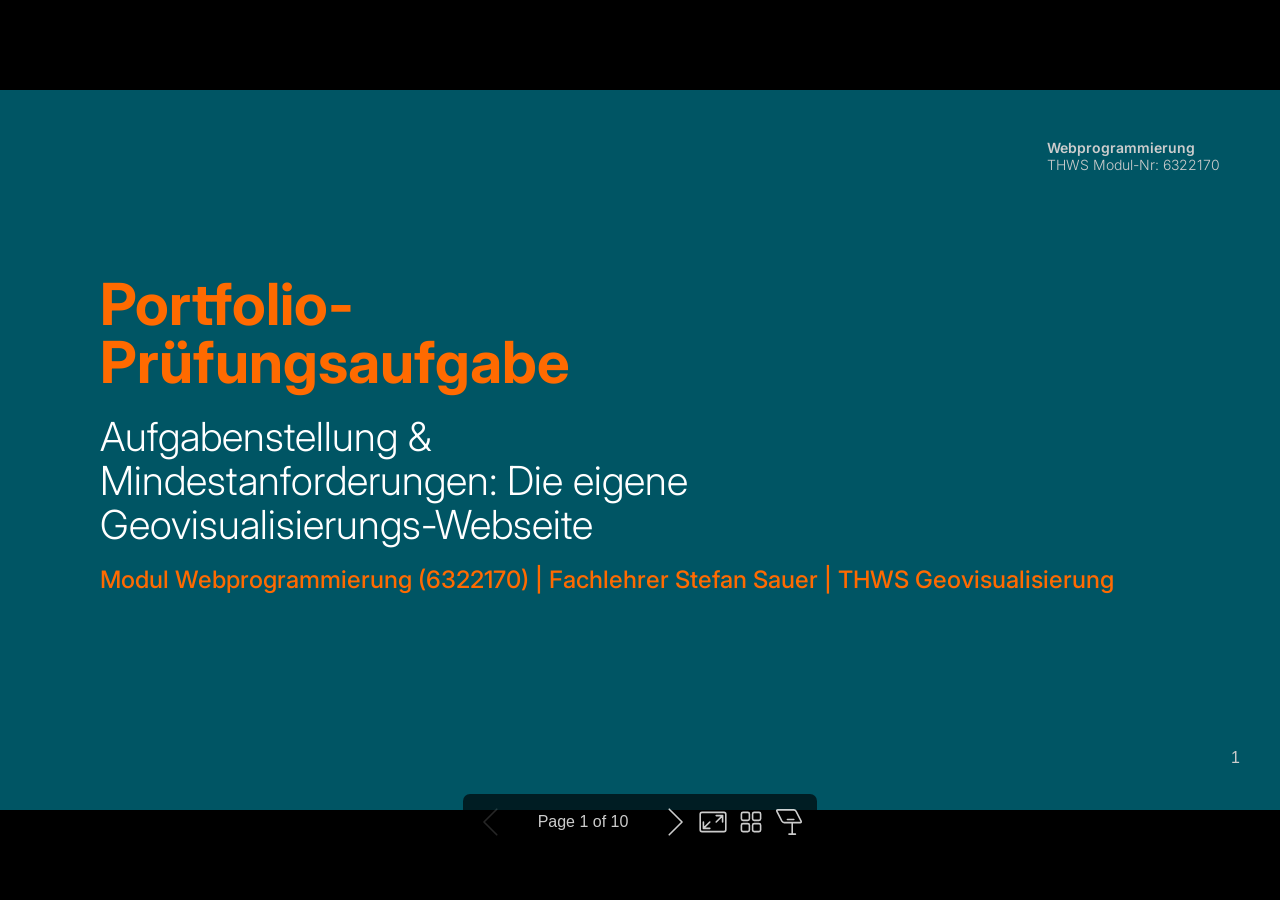
==== kapitel/00_portfolioaufgabe.html @ b8a6ac40 "260813 finaler Stand" ====
<!DOCTYPE html><html lang="en-US"><head><title>Portfolio-Prüfungsaufgabe</title><meta property="og:title" content="Portfolio-Prüfungsaufgabe"><meta charset="UTF-8"><meta name="viewport" content="width=device-width,height=device-height,initial-scale=1.0"><meta name="apple-mobile-web-app-capable" content="yes"><meta http-equiv="X-UA-Compatible" content="ie=edge"><meta property="og:type" content="website"><meta name="twitter:card" content="summary"><style>@media screen{body[data-bespoke-view=""] .bespoke-marp-parent>.bespoke-marp-osc>button,body[data-bespoke-view=next] .bespoke-marp-parent>.bespoke-marp-osc>button,body[data-bespoke-view=overview] button.bespoke-marp-overview-close,body[data-bespoke-view=presenter] .bespoke-marp-presenter-container .bespoke-marp-presenter-info-container .bespoke-marp-presenter-info-page-area .bespoke-marp-presenter-info-page,body[data-bespoke-view=presenter] .bespoke-marp-presenter-container .bespoke-marp-presenter-info-container button,body[data-bespoke-view=presenter] .bespoke-marp-presenter-container .bespoke-marp-presenter-note-container button{appearance:none;background-color:initial;border:0;color:inherit;cursor:pointer;font-size:inherit;opacity:.8;outline:none;padding:0;transition:opacity .2s linear;-webkit-tap-highlight-color:transparent}body[data-bespoke-view=""] .bespoke-marp-parent>.bespoke-marp-osc>button:disabled,body[data-bespoke-view=next] .bespoke-marp-parent>.bespoke-marp-osc>button:disabled,body[data-bespoke-view=overview] button.bespoke-marp-overview-close:disabled,body[data-bespoke-view=presenter] .bespoke-marp-presenter-container .bespoke-marp-presenter-info-container .bespoke-marp-presenter-info-page-area .bespoke-marp-presenter-info-page:disabled,body[data-bespoke-view=presenter] .bespoke-marp-presenter-container .bespoke-marp-presenter-info-container button:disabled,body[data-bespoke-view=presenter] .bespoke-marp-presenter-container .bespoke-marp-presenter-note-container button:disabled{cursor:not-allowed;opacity:.15!important}body[data-bespoke-view=""] .bespoke-marp-parent>.bespoke-marp-osc>button:hover,body[data-bespoke-view=next] .bespoke-marp-parent>.bespoke-marp-osc>button:hover,body[data-bespoke-view=overview] button.bespoke-marp-overview-close:hover,body[data-bespoke-view=presenter] .bespoke-marp-presenter-container .bespoke-marp-presenter-info-container .bespoke-marp-presenter-info-page-area .bespoke-marp-presenter-info-page:hover,body[data-bespoke-view=presenter] .bespoke-marp-presenter-container .bespoke-marp-presenter-info-container button:hover,body[data-bespoke-view=presenter] .bespoke-marp-presenter-container .bespoke-marp-presenter-note-container button:hover{opacity:1}body[data-bespoke-view=""] .bespoke-marp-parent>.bespoke-marp-osc>button:hover:active,body[data-bespoke-view=next] .bespoke-marp-parent>.bespoke-marp-osc>button:hover:active,body[data-bespoke-view=overview] button.bespoke-marp-overview-close:hover:active,body[data-bespoke-view=presenter] .bespoke-marp-presenter-container .bespoke-marp-presenter-info-container .bespoke-marp-presenter-info-page-area .bespoke-marp-presenter-info-page:hover:active,body[data-bespoke-view=presenter] .bespoke-marp-presenter-container .bespoke-marp-presenter-info-container button:hover:active,body[data-bespoke-view=presenter] .bespoke-marp-presenter-container .bespoke-marp-presenter-note-container button:hover:active{opacity:.6}body[data-bespoke-view=""] .bespoke-marp-parent>.bespoke-marp-osc>button:hover:not(:disabled),body[data-bespoke-view=next] .bespoke-marp-parent>.bespoke-marp-osc>button:hover:not(:disabled),body[data-bespoke-view=overview] button.bespoke-marp-overview-close:hover:not(:disabled),body[data-bespoke-view=presenter] .bespoke-marp-presenter-container .bespoke-marp-presenter-info-container .bespoke-marp-presenter-info-page-area .bespoke-marp-presenter-info-page:hover:not(:disabled),body[data-bespoke-view=presenter] .bespoke-marp-presenter-container .bespoke-marp-presenter-info-container button:hover:not(:disabled),body[data-bespoke-view=presenter] .bespoke-marp-presenter-container .bespoke-marp-presenter-note-container button:hover:not(:disabled){transition:none}body[data-bespoke-view=""] .bespoke-marp-parent>.bespoke-marp-osc>button[data-bespoke-marp-osc=prev],body[data-bespoke-view=next] .bespoke-marp-parent>.bespoke-marp-osc>button[data-bespoke-marp-osc=prev],body[data-bespoke-view=presenter] .bespoke-marp-presenter-container .bespoke-marp-presenter-info-container button.bespoke-marp-presenter-info-page-prev{background:#0000 url("[data-uri]") no-repeat 50%;background-size:contain;overflow:hidden;text-indent:100%;white-space:nowrap}body[data-bespoke-view=""] .bespoke-marp-parent>.bespoke-marp-osc>button[data-bespoke-marp-osc=next],body[data-bespoke-view=next] .bespoke-marp-parent>.bespoke-marp-osc>button[data-bespoke-marp-osc=next],body[data-bespoke-view=presenter] .bespoke-marp-presenter-container .bespoke-marp-presenter-info-container button.bespoke-marp-presenter-info-page-next{background:#0000 url("[data-uri]") no-repeat 50%;background-size:contain;overflow:hidden;text-indent:100%;white-space:nowrap}:is(body[data-bespoke-view=""],body[data-bespoke-view=next]) .bespoke-marp-parent>.bespoke-marp-osc>button[data-bespoke-marp-osc=fullscreen]{background:#0000 url("[data-uri]") no-repeat 50%;background-size:contain;overflow:hidden;text-indent:100%;white-space:nowrap}:is(body[data-bespoke-view=""],body[data-bespoke-view=next]) .bespoke-marp-parent>.bespoke-marp-osc>button.exit[data-bespoke-marp-osc=fullscreen]{background-image:url("[data-uri]")}:is(body[data-bespoke-view=""],body[data-bespoke-view=next]) .bespoke-marp-parent>.bespoke-marp-osc>button[data-bespoke-marp-osc=presenter]{background:#0000 url("[data-uri]") no-repeat 50%;background-size:contain;overflow:hidden;text-indent:100%;white-space:nowrap}body[data-bespoke-view=overview] button.bespoke-marp-overview-close,body[data-bespoke-view=presenter] .bespoke-marp-presenter-container .bespoke-marp-presenter-note-container button.bespoke-marp-presenter-note-bigger{background:#0000 url("[data-uri]") no-repeat 50%;background-size:contain;overflow:hidden;text-indent:100%;white-space:nowrap}body[data-bespoke-view=presenter] .bespoke-marp-presenter-container .bespoke-marp-presenter-note-container button.bespoke-marp-presenter-note-smaller{background:#0000 url("[data-uri]") no-repeat 50%;background-size:contain;overflow:hidden;text-indent:100%;white-space:nowrap}:is(body[data-bespoke-view=""],body[data-bespoke-view=next]) .bespoke-marp-parent>.bespoke-marp-osc>button[data-bespoke-marp-osc=overview]{background:#0000 url("[data-uri]") no-repeat 50%;background-size:contain;overflow:hidden;text-indent:100%;white-space:nowrap}}@keyframes __bespoke_marp_transition_reduced_outgoing__{0%{opacity:1}to{opacity:0}}@keyframes __bespoke_marp_transition_reduced_incoming__{0%{mix-blend-mode:plus-lighter;opacity:0}to{mix-blend-mode:plus-lighter;opacity:1}}.bespoke-marp-note,.bespoke-marp-osc,.bespoke-progress-parent{display:none;transition:none}@media screen{::view-transition-group(*){animation-duration:var(--marp-bespoke-transition-animation-duration,.5s);animation-timing-function:ease}::view-transition-new(*),::view-transition-old(*){animation-delay:0s;animation-direction:var(--marp-bespoke-transition-animation-direction,normal);animation-duration:var(--marp-bespoke-transition-animation-duration,.5s);animation-fill-mode:both;animation-name:var(--marp-bespoke-transition-animation-name,var(--marp-bespoke-transition-animation-name-fallback,__bespoke_marp_transition_no_animation__));mix-blend-mode:normal}::view-transition-old(*){--marp-bespoke-transition-animation-name-fallback:__bespoke_marp_transition_reduced_outgoing__;animation-timing-function:ease}::view-transition-new(*){--marp-bespoke-transition-animation-name-fallback:__bespoke_marp_transition_reduced_incoming__;animation-timing-function:ease}::view-transition-new(root),::view-transition-old(root){animation-timing-function:linear}::view-transition-new(__bespoke_marp_transition_osc__),::view-transition-old(__bespoke_marp_transition_osc__){animation-duration:0s!important;animation-name:__bespoke_marp_transition_osc__!important}::view-transition-new(__bespoke_marp_transition_osc__){opacity:0!important}.bespoke-marp-transition-warming-up::view-transition-group(*),.bespoke-marp-transition-warming-up::view-transition-new(*),.bespoke-marp-transition-warming-up::view-transition-old(*){animation-play-state:paused!important}body,html{height:100%;margin:0}body{background:#000;overflow:hidden}svg.bespoke-marp-slide{content-visibility:hidden;interactivity:inert;opacity:0;pointer-events:none;z-index:-1}svg.bespoke-marp-slide:not(.bespoke-marp-active) *{view-transition-name:none!important}svg.bespoke-marp-slide.bespoke-marp-active{content-visibility:visible;interactivity:auto;opacity:1;pointer-events:auto;z-index:0}svg.bespoke-marp-slide.bespoke-marp-active.bespoke-marp-active-ready *{animation-name:__bespoke_marp__!important}@supports not (content-visibility:hidden){svg.bespoke-marp-slide[data-bespoke-marp-load=hideable]{display:none}svg.bespoke-marp-slide[data-bespoke-marp-load=hideable].bespoke-marp-active{display:block}}}@media screen and (prefers-reduced-motion:reduce){svg.bespoke-marp-slide *{view-transition-name:none!important}}@media screen{[data-bespoke-marp-fragment=inactive]{visibility:hidden}:is(body[data-bespoke-view=""],body[data-bespoke-view=next]) .bespoke-marp-parent{inset:0;position:absolute}:is(body[data-bespoke-view=""],body[data-bespoke-view=next]) .bespoke-marp-parent>.bespoke-marp-osc{background:#000000a6;border-radius:7px;bottom:50px;color:#fff;contain:paint;display:block;font-family:Helvetica,Arial,sans-serif;font-size:16px;left:50%;line-height:0;opacity:1;padding:12px;position:absolute;touch-action:manipulation;transform:translateX(-50%);transition:opacity .2s linear;-webkit-user-select:none;user-select:none;view-transition-name:__bespoke_marp_transition_osc__;white-space:nowrap;will-change:transform;z-index:1}:is(body[data-bespoke-view=""],body[data-bespoke-view=next]) .bespoke-marp-parent>.bespoke-marp-osc>:where(*){margin-left:6px}:is(body[data-bespoke-view=""],body[data-bespoke-view=next]) .bespoke-marp-parent>.bespoke-marp-osc>:where(*):where(:first-child){margin-left:0}:is(body[data-bespoke-view=""],body[data-bespoke-view=next]) .bespoke-marp-parent>.bespoke-marp-osc>span{opacity:.8}:is(body[data-bespoke-view=""],body[data-bespoke-view=next]) .bespoke-marp-parent>.bespoke-marp-osc>span[data-bespoke-marp-osc=page]{display:inline-block;min-width:140px;text-align:center}:is(body[data-bespoke-view=""],body[data-bespoke-view=next]) .bespoke-marp-parent>.bespoke-marp-osc>button[data-bespoke-marp-osc=fullscreen],:is(body[data-bespoke-view=""],body[data-bespoke-view=next]) .bespoke-marp-parent>.bespoke-marp-osc>button[data-bespoke-marp-osc=next],:is(body[data-bespoke-view=""],body[data-bespoke-view=next]) .bespoke-marp-parent>.bespoke-marp-osc>button[data-bespoke-marp-osc=overview],:is(body[data-bespoke-view=""],body[data-bespoke-view=next]) .bespoke-marp-parent>.bespoke-marp-osc>button[data-bespoke-marp-osc=presenter],:is(body[data-bespoke-view=""],body[data-bespoke-view=next]) .bespoke-marp-parent>.bespoke-marp-osc>button[data-bespoke-marp-osc=prev]{height:32px;line-height:32px;width:32px}:is(body[data-bespoke-view=""],body[data-bespoke-view=next]) .bespoke-marp-parent.bespoke-marp-inactive{cursor:none}:is(body[data-bespoke-view=""],body[data-bespoke-view=next]) .bespoke-marp-parent.bespoke-marp-inactive>.bespoke-marp-osc{opacity:0;pointer-events:none}:is(body[data-bespoke-view=""],body[data-bespoke-view=next]) svg.bespoke-marp-slide{height:100%;left:0;position:absolute;top:0;width:100%}body[data-bespoke-view=""] .bespoke-progress-parent{background:#222;display:flex;height:5px;width:100%}body[data-bespoke-view=""] .bespoke-progress-parent+:where(.bespoke-marp-parent){top:5px}body[data-bespoke-view=""] .bespoke-progress-parent .bespoke-progress-bar{background:#0288d1;flex:0 0 0;transition:flex-basis .2s cubic-bezier(0,1,1,1)}body[data-bespoke-view=next]{background:#0000}body[data-bespoke-view=presenter]{background:#161616}body[data-bespoke-view=presenter] .bespoke-marp-presenter-container{display:grid;font-family:Helvetica,Arial,sans-serif;grid-template:"current dragbar next" minmax(140px,1fr) "current dragbar note" 2fr "info    dragbar note" 3em;grid-template-columns:minmax(3px,var(--bespoke-marp-presenter-split-ratio,66%)) 0 minmax(3px,1fr);height:100%;left:0;position:absolute;top:0;width:100%}body[data-bespoke-view=presenter] .bespoke-marp-presenter-container :where(.bespoke-marp-parent){grid-area:current;overflow:hidden;position:relative}body[data-bespoke-view=presenter] .bespoke-marp-presenter-container :where(.bespoke-marp-parent) :where(svg.bespoke-marp-slide){height:calc(100% - 40px);left:20px;pointer-events:none;position:absolute;top:20px;-webkit-user-select:none;user-select:none;width:calc(100% - 40px)}body[data-bespoke-view=presenter] .bespoke-marp-presenter-container :where(.bespoke-marp-parent) :where(svg.bespoke-marp-slide).bespoke-marp-active{filter:drop-shadow(0 3px 10px rgba(0,0,0,.5))}body[data-bespoke-view=presenter] .bespoke-marp-presenter-container .bespoke-marp-presenter-dragbar-container{background:#0288d1;cursor:col-resize;grid-area:dragbar;margin-left:-3px;opacity:0;position:relative;transition:opacity .4s linear .1s;width:6px;z-index:10}body[data-bespoke-view=presenter] .bespoke-marp-presenter-container .bespoke-marp-presenter-dragbar-container:hover{opacity:1}body[data-bespoke-view=presenter] .bespoke-marp-presenter-container .bespoke-marp-presenter-dragbar-container.active{opacity:1;transition-delay:0s}body[data-bespoke-view=presenter] .bespoke-marp-presenter-container .bespoke-marp-presenter-next-container{background:#222;cursor:pointer;display:none;grid-area:next;overflow:hidden;position:relative}body[data-bespoke-view=presenter] .bespoke-marp-presenter-container .bespoke-marp-presenter-next-container.active{display:block}body[data-bespoke-view=presenter] .bespoke-marp-presenter-container .bespoke-marp-presenter-next-container iframe.bespoke-marp-presenter-next{background:#0000;border:0;display:block;filter:drop-shadow(0 3px 10px rgba(0,0,0,.5));height:calc(100% - 40px);left:20px;pointer-events:none;position:absolute;interactivity:inert;top:20px;-webkit-user-select:none;user-select:none;width:calc(100% - 40px)}body[data-bespoke-view=presenter] .bespoke-marp-presenter-container .bespoke-marp-presenter-note-container{background:#222;color:#eee;grid-area:note;position:relative;z-index:1}body[data-bespoke-view=presenter] .bespoke-marp-presenter-container .bespoke-marp-presenter-note-container button{height:1.5em;line-height:1.5em;width:1.5em}body[data-bespoke-view=presenter] .bespoke-marp-presenter-container .bespoke-marp-presenter-note-container .bespoke-marp-presenter-note-wrapper{display:block;inset:0;position:absolute}body[data-bespoke-view=presenter] .bespoke-marp-presenter-container .bespoke-marp-presenter-note-container .bespoke-marp-presenter-note-buttons{background:#000000a6;border-radius:4px;bottom:0;display:flex;gap:4px;margin:12px;opacity:0;padding:6px;pointer-events:none;position:absolute;right:0;transition:opacity .2s linear}body[data-bespoke-view=presenter] .bespoke-marp-presenter-container .bespoke-marp-presenter-note-container .bespoke-marp-presenter-note-buttons:focus-within,body[data-bespoke-view=presenter] .bespoke-marp-presenter-container .bespoke-marp-presenter-note-container .bespoke-marp-presenter-note-wrapper:focus-within+.bespoke-marp-presenter-note-buttons,body[data-bespoke-view=presenter] .bespoke-marp-presenter-container .bespoke-marp-presenter-note-container:hover .bespoke-marp-presenter-note-buttons{opacity:1;pointer-events:auto}body[data-bespoke-view=presenter] .bespoke-marp-presenter-container .bespoke-marp-presenter-note-container .bespoke-marp-note{box-sizing:border-box;font-size:calc(1.1em*var(--bespoke-marp-note-font-scale, 1));height:calc(100% - 40px);margin:20px;overflow:auto;padding-right:3px;white-space:pre-wrap;width:calc(100% - 40px);word-wrap:break-word;scrollbar-color:#eeeeee80 #0000;scrollbar-width:thin}body[data-bespoke-view=presenter] .bespoke-marp-presenter-container .bespoke-marp-presenter-note-container .bespoke-marp-note::-webkit-scrollbar{width:6px}body[data-bespoke-view=presenter] .bespoke-marp-presenter-container .bespoke-marp-presenter-note-container .bespoke-marp-note::-webkit-scrollbar-track{background:#0000}body[data-bespoke-view=presenter] .bespoke-marp-presenter-container .bespoke-marp-presenter-note-container .bespoke-marp-note::-webkit-scrollbar-thumb{background:#eeeeee80;border-radius:6px}body[data-bespoke-view=presenter] .bespoke-marp-presenter-container .bespoke-marp-presenter-note-container .bespoke-marp-note:empty{pointer-events:none}body[data-bespoke-view=presenter] .bespoke-marp-presenter-container .bespoke-marp-presenter-note-container .bespoke-marp-note.active{display:block}body[data-bespoke-view=presenter] .bespoke-marp-presenter-container .bespoke-marp-presenter-note-container .bespoke-marp-note p:first-child{margin-top:0}body[data-bespoke-view=presenter] .bespoke-marp-presenter-container .bespoke-marp-presenter-note-container .bespoke-marp-note p:last-child{margin-bottom:0}body[data-bespoke-view=presenter] .bespoke-marp-presenter-container .bespoke-marp-presenter-info-container{align-items:center;box-sizing:border-box;color:#eee;display:flex;flex-wrap:nowrap;grid-area:info;justify-content:center;overflow:hidden;padding:0 10px}body[data-bespoke-view=presenter] .bespoke-marp-presenter-container .bespoke-marp-presenter-info-container :is(.bespoke-marp-presenter-info-page-area,.bespoke-marp-presenter-info-time,.bespoke-marp-presenter-info-timer){box-sizing:border-box;display:block;padding:0 10px;white-space:nowrap;width:100%}body[data-bespoke-view=presenter] .bespoke-marp-presenter-container .bespoke-marp-presenter-info-container button{height:1.5em;line-height:1.5em;width:1.5em}body[data-bespoke-view=presenter] .bespoke-marp-presenter-container .bespoke-marp-presenter-info-container .bespoke-marp-presenter-info-page-area{order:2;text-align:center}body[data-bespoke-view=presenter] .bespoke-marp-presenter-container .bespoke-marp-presenter-info-container .bespoke-marp-presenter-info-page-area .bespoke-marp-presenter-info-page{display:inline-block;min-width:120px;text-align:center}body[data-bespoke-view=presenter] .bespoke-marp-presenter-container .bespoke-marp-presenter-info-container .bespoke-marp-presenter-info-time{color:#999;order:1;text-align:left}body[data-bespoke-view=presenter] .bespoke-marp-presenter-container .bespoke-marp-presenter-info-container .bespoke-marp-presenter-info-timer{color:#999;order:3;text-align:right}body[data-bespoke-view=presenter] .bespoke-marp-presenter-container .bespoke-marp-presenter-info-container .bespoke-marp-presenter-info-timer:hover{cursor:pointer}body[data-bespoke-view=overview]{background:#161616;overflow:auto}body[data-bespoke-view=overview] [data-bespoke-marp-fragment=inactive]{visibility:visible}body[data-bespoke-view=overview] .bespoke-marp-overview-header{backdrop-filter:blur(4px);background:#222222d9;box-shadow:0 3px 10px #00000080;box-sizing:border-box;display:flex;height:48px;inset:0 0 auto;justify-content:flex-end;padding:10px;position:fixed;z-index:1}body[data-bespoke-view=overview] button.bespoke-marp-overview-close{height:28px;line-height:28px;transform:rotate(45deg);width:28px}body[data-bespoke-view=overview] .bespoke-marp-parent{display:grid;gap:40px;grid-template-columns:repeat(auto-fit,minmax(0,240px));justify-content:space-around;padding:30px}body[data-bespoke-view=overview] .bespoke-marp-parent svg.bespoke-marp-slide{--bov-selected:#0000;--bov-focus:#161616;--bov-focus-outline:#0000;background-image:conic-gradient(#161616 0 0),conic-gradient(var(--bov-focus) 0 0),conic-gradient(var(--bov-focus-outline) 0 0),conic-gradient(var(--bov-selected) 0 0);background-position:5px 5px,3px 3px,2px 2px,0 0;background-repeat:no-repeat;background-size:calc(100% - 10px) calc(100% - 10px),calc(100% - 6px) calc(100% - 6px),calc(100% - 4px) calc(100% - 4px),100% 100%;content-visibility:visible;cursor:pointer;filter:drop-shadow(0 3px 10px rgba(0,0,0,.5));margin:-6px;padding:6px;interactivity:auto;opacity:1;outline:0;pointer-events:auto;scroll-margin-block:30px;width:100%;z-index:0}body[data-bespoke-view=overview] .bespoke-marp-parent svg.bespoke-marp-slide *,body[data-bespoke-view=overview] .bespoke-marp-parent svg.bespoke-marp-slide.bespoke-marp-active *{pointer-events:none;interactivity:inert}body[data-bespoke-view=overview] .bespoke-marp-parent :is(svg.bespoke-marp-slide:active,svg.bespoke-marp-slide:focus-visible,svg.bespoke-marp-slide:hover){--bov-focus-outline:#161616}body[data-bespoke-view=overview] .bespoke-marp-parent svg.bespoke-marp-slide:focus-visible,body[data-bespoke-view=overview] .bespoke-marp-parent svg.bespoke-marp-slide:hover{--bov-focus:#999}body[data-bespoke-view=overview] .bespoke-marp-parent svg.bespoke-marp-slide:active{--bov-focus:#eee}body[data-bespoke-view=overview] .bespoke-marp-parent svg.bespoke-marp-slide.bespoke-marp-active{--bov-selected:#0288d1}body[data-bespoke-view=overview]:has(.bespoke-marp-overview-header) .bespoke-marp-parent{padding-top:78px}body[data-bespoke-view=overview]:has(.bespoke-marp-overview-header) .bespoke-marp-parent svg.bespoke-marp-slide{scroll-margin-top:78px}.bespoke-marp-overview{background:#000000a6;inset:0;opacity:0;pointer-events:none;position:fixed;transition:opacity .1s ease;z-index:10}.bespoke-marp-overview iframe{background:#222;border:0;display:block;height:100%;left:0;position:absolute;top:0;width:100%}.bespoke-marp-overview[data-open="1"]{opacity:1;pointer-events:auto}}@media print{.bespoke-marp-overview,.bespoke-marp-presenter-info-container,.bespoke-marp-presenter-next-container,.bespoke-marp-presenter-note-container{display:none}}</style><style>@import url('https://fonts.googleapis.com/css2?family=Inter:ital,opsz,wght@0,14..32,100..900;1,14..32,100..900&display=swap');div#\:\$p > svg > foreignObject > section{width:1280px;height:720px;box-sizing:border-box;overflow:hidden;position:relative;scroll-snap-align:center center;-webkit-text-size-adjust:100%;text-size-adjust:100%}div#\:\$p > svg > foreignObject > section::after{bottom:0;content:attr(data-marpit-pagination);padding:inherit;pointer-events:none;position:absolute;right:0}div#\:\$p > svg > foreignObject > section:not([data-marpit-pagination])::after{display:none}div#\:\$p > svg > foreignObject > section :where(:is(h1, marp-h1)){font-size:2em;margin-block:0.67em}div#\:\$p > svg > foreignObject > section section:where(:is(h1, marp-h1)){--marpit-root-font-size: 2em}div#\:\$p > svg > foreignObject > section video::-webkit-media-controls{will-change:transform}@page {size:1280px 720px;margin:0}@media print{html, body{background-color:#fff;margin:0;page-break-inside:avoid;break-inside:avoid-page}div#\:\$p > svg > foreignObject > section{page-break-before:always;break-before:page}div#\:\$p > svg > foreignObject > section, div#\:\$p > svg > foreignObject > section *{-webkit-print-color-adjust:exact!important;animation-delay:0s!important;animation-duration:0s!important;color-adjust:exact!important;print-color-adjust:exact!important;transition:none!important}div#\:\$p > svg[data-marpit-svg]{display:block;height:100vh;width:100vw}}div#\:\$p > svg > foreignObject > section{--fgColor-danger:light-dark(#d1242f, #f85149);--bgColor-attention-muted:light-dark(#fff8c5, #bb800926);--bgColor-muted:light-dark(#f6f8fa, #151b23);--bgColor-neutral-muted:light-dark(#818b981f, #656c7633);--borderColor-accent-emphasis:light-dark(#0969da, #1f6feb);--borderColor-attention-emphasis:light-dark(#9a6700, #9e6a03);--borderColor-danger-emphasis:light-dark(#cf222e, #da3633);--borderColor-default:light-dark(#d1d9e0, #3d444d);--borderColor-done-emphasis:light-dark(#8250df, #8957e5);--borderColor-success-emphasis:light-dark(#1a7f37, #238636);--color-prettylights-syntax-brackethighlighter-angle:light-dark(#59636e, #9198a1);--color-prettylights-syntax-brackethighlighter-unmatched:light-dark(#82071e, #f85149);--color-prettylights-syntax-carriage-return-bg:light-dark(#cf222e, #b62324);--color-prettylights-syntax-carriage-return-text:light-dark(#f6f8fa, #f0f6fc);--color-prettylights-syntax-comment:light-dark(#59636e, #9198a1);--color-prettylights-syntax-constant:light-dark(#0550ae, #79c0ff);--color-prettylights-syntax-constant-other-reference-link:light-dark(#0a3069, #a5d6ff);--color-prettylights-syntax-entity:light-dark(#6639ba, #d2a8ff);--color-prettylights-syntax-entity-tag:light-dark(#0550ae, #7ee787);--color-prettylights-syntax-invalid-illegal-text:light-dark(var(--fgColor-danger), var(--fgColor-danger));--color-prettylights-syntax-keyword:light-dark(#cf222e, #ff7b72);--color-prettylights-syntax-markup-changed-bg:light-dark(#ffd8b5, #5a1e02);--color-prettylights-syntax-markup-changed-text:light-dark(#953800, #ffdfb6);--color-prettylights-syntax-markup-deleted-bg:light-dark(#ffebe9, #67060c);--color-prettylights-syntax-markup-deleted-text:light-dark(#82071e, #ffdcd7);--color-prettylights-syntax-markup-heading:light-dark(#0550ae, #1f6feb);--color-prettylights-syntax-markup-ignored-bg:light-dark(#0550ae, #1158c7);--color-prettylights-syntax-markup-ignored-text:light-dark(#d1d9e0, #f0f6fc);--color-prettylights-syntax-markup-inserted-bg:light-dark(#dafbe1, #033a16);--color-prettylights-syntax-markup-inserted-text:light-dark(#116329, #aff5b4);--color-prettylights-syntax-markup-list:light-dark(#3b2300, #f2cc60);--color-prettylights-syntax-meta-diff-range:light-dark(#8250df, #d2a8ff);--color-prettylights-syntax-string:light-dark(#0a3069, #a5d6ff);--color-prettylights-syntax-string-regexp:light-dark(#116329, #7ee787);--color-prettylights-syntax-sublimelinter-gutter-mark:light-dark(#818b98, #3d444d);--color-prettylights-syntax-variable:light-dark(#953800, #ffa657);--fgColor-accent:light-dark(#0969da, #4493f8);--fgColor-attention:light-dark(#9a6700, #d29922);--fgColor-done:light-dark(#8250df, #ab7df8);--fgColor-muted:light-dark(#59636e, #9198a1);--fgColor-success:light-dark(#1a7f37, #3fb950);--bgColor-default:light-dark(#fff, #0d1117);--borderColor-muted:light-dark(#d1d9e0b3, #3d444db3);--color-prettylights-syntax-invalid-illegal-bg:light-dark(var(--bgColor-danger-muted), var(--bgColor-danger-muted));--color-prettylights-syntax-markup-bold:light-dark(#1f2328, #f0f6fc);--color-prettylights-syntax-markup-italic:light-dark(#1f2328, #f0f6fc);--color-prettylights-syntax-storage-modifier-import:light-dark(#1f2328, #f0f6fc);--fgColor-default:light-dark(#1f2328, #f0f6fc);--focus-outlineColor:light-dark(var(--borderColor-accent-emphasis), var(--borderColor-accent-emphasis));--borderColor-neutral-muted:light-dark(var(--borderColor-muted), var(--borderColor-muted));--base-size-16:calc(var(--marpit-root-font-size, 1rem) * 1);--base-size-24:calc(var(--marpit-root-font-size, 1rem) * 1.5);--base-size-4:calc(var(--marpit-root-font-size, 1rem) * 0.25);--base-size-40:calc(var(--marpit-root-font-size, 1rem) * 2.5);--base-size-8:calc(var(--marpit-root-font-size, 1rem) * 0.5);--base-text-weight-medium:500;--base-text-weight-normal:400;--base-text-weight-semibold:600;--fontStack-monospace:ui-monospace, SFMono-Regular, SF Mono, Menlo, Consolas, Liberation Mono, monospace;--fontStack-sansSerif:-apple-system, BlinkMacSystemFont, "Segoe UI", "Noto Sans", Helvetica, Arial, sans-serif, "Apple Color Emoji", "Segoe UI Emoji";}/*!
 * Marp default theme.
 *
 * @theme default
 * @author Yuki Hattori
 *
 * @auto-scaling true
 * @size 16:9 1280px 720px
 * @size 4:3 960px 720px
 */div#\:\$p > svg > foreignObject > section [data-theme=light],div#\:\$p > svg > foreignObject > section{color-scheme:light}div#\:\$p > svg > foreignObject > section [data-theme=dark],div#\:\$p > svg > foreignObject > section:where(.invert){color-scheme:dark}div#\:\$p > svg > foreignObject > section{-ms-text-size-adjust:100%;-webkit-text-size-adjust:100%;margin:0;font-weight:var(--base-text-weight-normal, 400);color:var(--fgColor-default);background-color:var(--bgColor-default);font-family:var(--fontStack-sansSerif, -apple-system, BlinkMacSystemFont, "Segoe UI", "Noto Sans", Helvetica, Arial, sans-serif, "Apple Color Emoji", "Segoe UI Emoji");font-size:16px;line-height:1.5;word-wrap:break-word}div#\:\$p > svg > foreignObject > section{--marpit-root-font-size:16px}div#\:\$p > svg > foreignObject > section a{text-decoration:underline;text-underline-offset:calc(var(--marpit-root-font-size, 1rem) * .2)}div#\:\$p > svg > foreignObject > section :is(h1, marp-h1):hover .anchor .octicon-link:before,div#\:\$p > svg > foreignObject > section :is(h2, marp-h2):hover .anchor .octicon-link:before,div#\:\$p > svg > foreignObject > section :is(h3, marp-h3):hover .anchor .octicon-link:before,div#\:\$p > svg > foreignObject > section :is(h4, marp-h4):hover .anchor .octicon-link:before,div#\:\$p > svg > foreignObject > section :is(h5, marp-h5):hover .anchor .octicon-link:before,div#\:\$p > svg > foreignObject > section :is(h6, marp-h6):hover .anchor .octicon-link:before{width:16px;height:16px;content:" ";display:inline-block;background-color:currentColor;-webkit-mask-image:url('data:image/svg+xml;charset=utf-8,<svg xmlns="http://www.w3.org/2000/svg" aria-hidden="true" viewBox="0 0 16 16"><path fill-rule="evenodd" d="M7.775 3.275a.75.75 0 0 0 1.06 1.06l1.25-1.25a2 2 0 1 1 2.83 2.83l-2.5 2.5a2 2 0 0 1-2.83 0 .75.75 0 0 0-1.06 1.06 3.5 3.5 0 0 0 4.95 0l2.5-2.5a3.5 3.5 0 0 0-4.95-4.95zm-4.69 9.64a2 2 0 0 1 0-2.83l2.5-2.5a2 2 0 0 1 2.83 0 .75.75 0 0 0 1.06-1.06 3.5 3.5 0 0 0-4.95 0l-2.5 2.5a3.5 3.5 0 0 0 4.95 4.95l1.25-1.25a.75.75 0 0 0-1.06-1.06l-1.25 1.25a2 2 0 0 1-2.83 0"/></svg>');mask-image:url('data:image/svg+xml;charset=utf-8,<svg xmlns="http://www.w3.org/2000/svg" aria-hidden="true" viewBox="0 0 16 16"><path fill-rule="evenodd" d="M7.775 3.275a.75.75 0 0 0 1.06 1.06l1.25-1.25a2 2 0 1 1 2.83 2.83l-2.5 2.5a2 2 0 0 1-2.83 0 .75.75 0 0 0-1.06 1.06 3.5 3.5 0 0 0 4.95 0l2.5-2.5a3.5 3.5 0 0 0-4.95-4.95zm-4.69 9.64a2 2 0 0 1 0-2.83l2.5-2.5a2 2 0 0 1 2.83 0 .75.75 0 0 0 1.06-1.06 3.5 3.5 0 0 0-4.95 0l-2.5 2.5a3.5 3.5 0 0 0 4.95 4.95l1.25-1.25a.75.75 0 0 0-1.06-1.06l-1.25 1.25a2 2 0 0 1-2.83 0"/></svg>')}div#\:\$p > svg > foreignObject > section details,div#\:\$p > svg > foreignObject > section figcaption,div#\:\$p > svg > foreignObject > section figure{display:block}div#\:\$p > svg > foreignObject > section summary{display:list-item}div#\:\$p > svg > foreignObject > section [hidden]{display:none!important}div#\:\$p > svg > foreignObject > section a{background-color:transparent;color:var(--fgColor-accent);text-decoration:none}div#\:\$p > svg > foreignObject > section abbr[title]{border-bottom:none;-webkit-text-decoration:underline dotted;text-decoration:underline dotted}div#\:\$p > svg > foreignObject > section b,div#\:\$p > svg > foreignObject > section strong{font-weight:var(--base-text-weight-semibold, 600)}div#\:\$p > svg > foreignObject > section dfn{font-style:italic}div#\:\$p > svg > foreignObject > section :is(h1, marp-h1){margin:.67em 0;font-weight:var(--base-text-weight-semibold, 600);padding-bottom:.3em;font-size:2em;border-bottom:1px solid var(--borderColor-muted)}div#\:\$p > svg > foreignObject > section mark{background-color:var(--bgColor-attention-muted);color:var(--fgColor-default)}div#\:\$p > svg > foreignObject > section small{font-size:90%}div#\:\$p > svg > foreignObject > section sub,div#\:\$p > svg > foreignObject > section sup{font-size:75%;line-height:0;position:relative;vertical-align:baseline}div#\:\$p > svg > foreignObject > section sub{bottom:-.25em}div#\:\$p > svg > foreignObject > section sup{top:-.5em}div#\:\$p > svg > foreignObject > section img{border-style:none;max-width:100%;box-sizing:content-box}div#\:\$p > svg > foreignObject > section code,div#\:\$p > svg > foreignObject > section kbd,div#\:\$p > svg > foreignObject > section :is(pre, marp-pre),div#\:\$p > svg > foreignObject > section samp{font-family:monospace;font-size:1em}div#\:\$p > svg > foreignObject > section figure{margin:1em var(--base-size-40)}div#\:\$p > svg > foreignObject > section hr{box-sizing:content-box;overflow:hidden;background:transparent;height:.25em;padding:0;margin:var(--base-size-24) 0;background-color:var(--borderColor-default);border:0}div#\:\$p > svg > foreignObject > section input{font:inherit;margin:0;overflow:visible;font-family:inherit;font-size:inherit;line-height:inherit}div#\:\$p > svg > foreignObject > section [type=button],div#\:\$p > svg > foreignObject > section [type=reset],div#\:\$p > svg > foreignObject > section [type=submit]{-webkit-appearance:button;-moz-appearance:button;appearance:button}div#\:\$p > svg > foreignObject > section [type=checkbox],div#\:\$p > svg > foreignObject > section [type=radio]{box-sizing:border-box;padding:0}div#\:\$p > svg > foreignObject > section [type=number]::-webkit-inner-spin-button,div#\:\$p > svg > foreignObject > section [type=number]::-webkit-outer-spin-button{height:auto}div#\:\$p > svg > foreignObject > section [type=search]::-webkit-search-cancel-button,div#\:\$p > svg > foreignObject > section [type=search]::-webkit-search-decoration{-webkit-appearance:none;appearance:none}div#\:\$p > svg > foreignObject > section ::-webkit-input-placeholder{color:inherit;opacity:.54}div#\:\$p > svg > foreignObject > section ::-webkit-file-upload-button{-webkit-appearance:button;appearance:button;font:inherit}div#\:\$p > svg > foreignObject > section a:hover{text-decoration:underline}div#\:\$p > svg > foreignObject > section ::-moz-placeholder{color:var(--fgColor-muted);opacity:1}div#\:\$p > svg > foreignObject > section ::placeholder{color:var(--fgColor-muted);opacity:1}div#\:\$p > svg > foreignObject > section hr:after,div#\:\$p > svg > foreignObject > section hr:before{display:table;content:""}div#\:\$p > svg > foreignObject > section hr:after{clear:both}div#\:\$p > svg > foreignObject > section table{border-spacing:0;border-collapse:collapse;display:block;width:-moz-max-content;width:max-content;max-width:100%;overflow:auto;font-variant:tabular-nums}div#\:\$p > svg > foreignObject > section td,div#\:\$p > svg > foreignObject > section th{padding:0}div#\:\$p > svg > foreignObject > section details summary{cursor:pointer}div#\:\$p > svg > foreignObject > section [role=button]:focus,div#\:\$p > svg > foreignObject > section a:focus,div#\:\$p > svg > foreignObject > section input[type=checkbox]:focus,div#\:\$p > svg > foreignObject > section input[type=radio]:focus{outline:2px solid var(--focus-outlineColor);outline-offset:-2px;box-shadow:none}div#\:\$p > svg > foreignObject > section [role=button]:focus:not(:focus-visible),div#\:\$p > svg > foreignObject > section a:focus:not(:focus-visible),div#\:\$p > svg > foreignObject > section input[type=checkbox]:focus:not(:focus-visible),div#\:\$p > svg > foreignObject > section input[type=radio]:focus:not(:focus-visible){outline:1px solid transparent}div#\:\$p > svg > foreignObject > section [role=button]:focus-visible,div#\:\$p > svg > foreignObject > section a:focus-visible,div#\:\$p > svg > foreignObject > section input[type=checkbox]:focus-visible,div#\:\$p > svg > foreignObject > section input[type=radio]:focus-visible{outline:2px solid var(--focus-outlineColor);outline-offset:-2px;box-shadow:none}div#\:\$p > svg > foreignObject > section a:not([class]):focus,div#\:\$p > svg > foreignObject > section a:not([class]):focus-visible,div#\:\$p > svg > foreignObject > section input[type=checkbox]:focus,div#\:\$p > svg > foreignObject > section input[type=checkbox]:focus-visible,div#\:\$p > svg > foreignObject > section input[type=radio]:focus,div#\:\$p > svg > foreignObject > section input[type=radio]:focus-visible{outline-offset:0}div#\:\$p > svg > foreignObject > section kbd{display:inline-block;padding:var(--base-size-4);font:11px var(--fontStack-monospace, ui-monospace, SFMono-Regular, SF Mono, Menlo, Consolas, Liberation Mono, monospace);line-height:10px;color:var(--fgColor-default);vertical-align:middle;background-color:var(--bgColor-muted);border-bottom-color:var(--borderColor-neutral-muted);border:1px solid var(--borderColor-neutral-muted);border-radius:6px;box-shadow:inset 0 -1px 0 var(--borderColor-neutral-muted)}div#\:\$p > svg > foreignObject > section :is(h1, marp-h1),div#\:\$p > svg > foreignObject > section :is(h2, marp-h2),div#\:\$p > svg > foreignObject > section :is(h3, marp-h3),div#\:\$p > svg > foreignObject > section :is(h4, marp-h4),div#\:\$p > svg > foreignObject > section :is(h5, marp-h5),div#\:\$p > svg > foreignObject > section :is(h6, marp-h6){margin-top:var(--base-size-24);margin-bottom:var(--base-size-16);font-weight:var(--base-text-weight-semibold, 600);line-height:1.25}div#\:\$p > svg > foreignObject > section :is(h2, marp-h2){padding-bottom:.3em;font-size:1.5em;border-bottom:1px solid var(--borderColor-muted)}div#\:\$p > svg > foreignObject > section :is(h2, marp-h2),div#\:\$p > svg > foreignObject > section :is(h3, marp-h3){font-weight:var(--base-text-weight-semibold, 600)}div#\:\$p > svg > foreignObject > section :is(h3, marp-h3){font-size:1.25em}div#\:\$p > svg > foreignObject > section :is(h4, marp-h4){font-size:1em}div#\:\$p > svg > foreignObject > section :is(h4, marp-h4),div#\:\$p > svg > foreignObject > section :is(h5, marp-h5){font-weight:var(--base-text-weight-semibold, 600)}div#\:\$p > svg > foreignObject > section :is(h5, marp-h5){font-size:.875em}div#\:\$p > svg > foreignObject > section :is(h6, marp-h6){font-weight:var(--base-text-weight-semibold, 600);font-size:.85em;color:var(--fgColor-muted)}div#\:\$p > svg > foreignObject > section p{margin-top:0;margin-bottom:10px}div#\:\$p > svg > foreignObject > section blockquote{margin:0;padding:0 1em;color:var(--fgColor-muted);border-left:.25em solid var(--borderColor-default)}div#\:\$p > svg > foreignObject > section ol,div#\:\$p > svg > foreignObject > section ul{margin-top:0;margin-bottom:0;padding-left:2em}div#\:\$p > svg > foreignObject > section ol ol,div#\:\$p > svg > foreignObject > section ul ol{list-style-type:lower-roman}div#\:\$p > svg > foreignObject > section ol ol ol,div#\:\$p > svg > foreignObject > section ol ul ol,div#\:\$p > svg > foreignObject > section ul ol ol,div#\:\$p > svg > foreignObject > section ul ul ol{list-style-type:lower-alpha}div#\:\$p > svg > foreignObject > section dd{margin-left:0}div#\:\$p > svg > foreignObject > section code,div#\:\$p > svg > foreignObject > section :is(pre, marp-pre),div#\:\$p > svg > foreignObject > section samp,div#\:\$p > svg > foreignObject > section tt{font-family:var(--fontStack-monospace, ui-monospace, SFMono-Regular, SF Mono, Menlo, Consolas, Liberation Mono, monospace);font-size:12px}div#\:\$p > svg > foreignObject > section :is(pre, marp-pre){margin-top:0;margin-bottom:0;word-wrap:normal}div#\:\$p > svg > foreignObject > section .octicon{display:inline-block;overflow:visible!important;vertical-align:text-bottom;fill:currentColor}div#\:\$p > svg > foreignObject > section input::-webkit-inner-spin-button,div#\:\$p > svg > foreignObject > section input::-webkit-outer-spin-button{margin:0;-webkit-appearance:none;appearance:none}div#\:\$p > svg > foreignObject > section .mr-2{margin-right:var(--base-size-8, 8px)!important}div#\:\$p > svg > foreignObject > section:after,div#\:\$p > svg > foreignObject > section:before{display:table}div#\:\$p > svg > foreignObject > section:after{clear:both}div#\:\$p > svg > foreignObject > section>:first-child{margin-top:0!important}div#\:\$p > svg > foreignObject > section>:last-child{margin-bottom:0!important}div#\:\$p > svg > foreignObject > section a:not([href]){color:inherit;text-decoration:none}div#\:\$p > svg > foreignObject > section .absent{color:var(--fgColor-danger)}div#\:\$p > svg > foreignObject > section .anchor{float:left;padding-right:var(--base-size-4);margin-left:-20px;line-height:1}div#\:\$p > svg > foreignObject > section .anchor:focus{outline:none}div#\:\$p > svg > foreignObject > section blockquote,div#\:\$p > svg > foreignObject > section details,div#\:\$p > svg > foreignObject > section dl,div#\:\$p > svg > foreignObject > section ol,div#\:\$p > svg > foreignObject > section p,div#\:\$p > svg > foreignObject > section :is(pre, marp-pre),div#\:\$p > svg > foreignObject > section table,div#\:\$p > svg > foreignObject > section ul{margin-top:0;margin-bottom:var(--base-size-16)}div#\:\$p > svg > foreignObject > section blockquote>:first-child{margin-top:0}div#\:\$p > svg > foreignObject > section blockquote>:last-child{margin-bottom:0}div#\:\$p > svg > foreignObject > section :is(h1, marp-h1) .octicon-link,div#\:\$p > svg > foreignObject > section :is(h2, marp-h2) .octicon-link,div#\:\$p > svg > foreignObject > section :is(h3, marp-h3) .octicon-link,div#\:\$p > svg > foreignObject > section :is(h4, marp-h4) .octicon-link,div#\:\$p > svg > foreignObject > section :is(h5, marp-h5) .octicon-link,div#\:\$p > svg > foreignObject > section :is(h6, marp-h6) .octicon-link{color:var(--fgColor-default);vertical-align:middle;visibility:hidden}div#\:\$p > svg > foreignObject > section :is(h1, marp-h1):hover .anchor,div#\:\$p > svg > foreignObject > section :is(h2, marp-h2):hover .anchor,div#\:\$p > svg > foreignObject > section :is(h3, marp-h3):hover .anchor,div#\:\$p > svg > foreignObject > section :is(h4, marp-h4):hover .anchor,div#\:\$p > svg > foreignObject > section :is(h5, marp-h5):hover .anchor,div#\:\$p > svg > foreignObject > section :is(h6, marp-h6):hover .anchor{text-decoration:none}div#\:\$p > svg > foreignObject > section :is(h1, marp-h1):hover .anchor .octicon-link,div#\:\$p > svg > foreignObject > section :is(h2, marp-h2):hover .anchor .octicon-link,div#\:\$p > svg > foreignObject > section :is(h3, marp-h3):hover .anchor .octicon-link,div#\:\$p > svg > foreignObject > section :is(h4, marp-h4):hover .anchor .octicon-link,div#\:\$p > svg > foreignObject > section :is(h5, marp-h5):hover .anchor .octicon-link,div#\:\$p > svg > foreignObject > section :is(h6, marp-h6):hover .anchor .octicon-link{visibility:visible}div#\:\$p > svg > foreignObject > section :is(h1, marp-h1) code,div#\:\$p > svg > foreignObject > section :is(h1, marp-h1) tt,div#\:\$p > svg > foreignObject > section :is(h2, marp-h2) code,div#\:\$p > svg > foreignObject > section :is(h2, marp-h2) tt,div#\:\$p > svg > foreignObject > section :is(h3, marp-h3) code,div#\:\$p > svg > foreignObject > section :is(h3, marp-h3) tt,div#\:\$p > svg > foreignObject > section :is(h4, marp-h4) code,div#\:\$p > svg > foreignObject > section :is(h4, marp-h4) tt,div#\:\$p > svg > foreignObject > section :is(h5, marp-h5) code,div#\:\$p > svg > foreignObject > section :is(h5, marp-h5) tt,div#\:\$p > svg > foreignObject > section :is(h6, marp-h6) code,div#\:\$p > svg > foreignObject > section :is(h6, marp-h6) tt{padding:0 .2em;font-size:inherit}div#\:\$p > svg > foreignObject > section summary :is(h1, marp-h1),div#\:\$p > svg > foreignObject > section summary :is(h2, marp-h2),div#\:\$p > svg > foreignObject > section summary :is(h3, marp-h3),div#\:\$p > svg > foreignObject > section summary :is(h4, marp-h4),div#\:\$p > svg > foreignObject > section summary :is(h5, marp-h5),div#\:\$p > svg > foreignObject > section summary :is(h6, marp-h6){display:inline-block}div#\:\$p > svg > foreignObject > section summary :is(h1, marp-h1) .anchor,div#\:\$p > svg > foreignObject > section summary :is(h2, marp-h2) .anchor,div#\:\$p > svg > foreignObject > section summary :is(h3, marp-h3) .anchor,div#\:\$p > svg > foreignObject > section summary :is(h4, marp-h4) .anchor,div#\:\$p > svg > foreignObject > section summary :is(h5, marp-h5) .anchor,div#\:\$p > svg > foreignObject > section summary :is(h6, marp-h6) .anchor{margin-left:-40px}div#\:\$p > svg > foreignObject > section summary :is(h1, marp-h1),div#\:\$p > svg > foreignObject > section summary :is(h2, marp-h2){padding-bottom:0;border-bottom:0}div#\:\$p > svg > foreignObject > section ol.no-list,div#\:\$p > svg > foreignObject > section ul.no-list{padding:0;list-style-type:none}div#\:\$p > svg > foreignObject > section ol[type="a s"]{list-style-type:lower-alpha}div#\:\$p > svg > foreignObject > section ol[type="A s"]{list-style-type:upper-alpha}div#\:\$p > svg > foreignObject > section ol[type="i s"]{list-style-type:lower-roman}div#\:\$p > svg > foreignObject > section ol[type="I s"]{list-style-type:upper-roman}div#\:\$p > svg > foreignObject > section div>ol:not([type]),div#\:\$p > svg > foreignObject > section ol[type="1"]{list-style-type:decimal}div#\:\$p > svg > foreignObject > section ol ol,div#\:\$p > svg > foreignObject > section ol ul,div#\:\$p > svg > foreignObject > section ul ol,div#\:\$p > svg > foreignObject > section ul ul{margin-top:0;margin-bottom:0}div#\:\$p > svg > foreignObject > section li>p{margin-top:var(--base-size-16)}div#\:\$p > svg > foreignObject > section li+li{margin-top:.25em}div#\:\$p > svg > foreignObject > section dl{padding:0}div#\:\$p > svg > foreignObject > section dl dt{padding:0;margin-top:var(--base-size-16);font-size:1em;font-style:italic;font-weight:var(--base-text-weight-semibold, 600)}div#\:\$p > svg > foreignObject > section dl dd{padding:0 var(--base-size-16);margin-bottom:var(--base-size-16)}div#\:\$p > svg > foreignObject > section table th{font-weight:var(--base-text-weight-semibold, 600)}div#\:\$p > svg > foreignObject > section table td,div#\:\$p > svg > foreignObject > section table th{padding:6px 13px;border:1px solid var(--borderColor-default)}div#\:\$p > svg > foreignObject > section table td>:last-child{margin-bottom:0}div#\:\$p > svg > foreignObject > section table tr{background-color:var(--bgColor-default);border-top:1px solid var(--borderColor-muted)}div#\:\$p > svg > foreignObject > section table tr:nth-child(2n){background-color:var(--bgColor-muted)}div#\:\$p > svg > foreignObject > section table img{background-color:transparent}div#\:\$p > svg > foreignObject > section img[align=right]{padding-left:20px}div#\:\$p > svg > foreignObject > section img[align=left]{padding-right:20px}div#\:\$p > svg > foreignObject > section .emoji{max-width:none;vertical-align:text-top;background-color:transparent}div#\:\$p > svg > foreignObject > section :is(span, marp-span).frame,div#\:\$p > svg > foreignObject > section :is(span, marp-span).frame>:is(span, marp-span){display:block;overflow:hidden}div#\:\$p > svg > foreignObject > section :is(span, marp-span).frame>:is(span, marp-span){float:left;width:auto;padding:7px;margin:13px 0 0;border:1px solid var(--borderColor-default)}div#\:\$p > svg > foreignObject > section :is(span, marp-span).frame :is(span, marp-span) img{display:block;float:left}div#\:\$p > svg > foreignObject > section :is(span, marp-span).frame :is(span, marp-span) :is(span, marp-span){display:block;padding:5px 0 0;clear:both;color:var(--fgColor-default)}div#\:\$p > svg > foreignObject > section :is(span, marp-span).align-center{display:block;overflow:hidden;clear:both}div#\:\$p > svg > foreignObject > section :is(span, marp-span).align-center>:is(span, marp-span){display:block;margin:13px auto 0;overflow:hidden;text-align:center}div#\:\$p > svg > foreignObject > section :is(span, marp-span).align-center :is(span, marp-span) img{margin:0 auto;text-align:center}div#\:\$p > svg > foreignObject > section :is(span, marp-span).align-right{display:block;overflow:hidden;clear:both}div#\:\$p > svg > foreignObject > section :is(span, marp-span).align-right>:is(span, marp-span){display:block;margin:13px 0 0;overflow:hidden;text-align:right}div#\:\$p > svg > foreignObject > section :is(span, marp-span).align-right :is(span, marp-span) img{margin:0;text-align:right}div#\:\$p > svg > foreignObject > section :is(span, marp-span).float-left{display:block;float:left;margin-right:13px;overflow:hidden}div#\:\$p > svg > foreignObject > section :is(span, marp-span).float-left :is(span, marp-span){margin:13px 0 0}div#\:\$p > svg > foreignObject > section :is(span, marp-span).float-right{display:block;float:right;margin-left:13px;overflow:hidden}div#\:\$p > svg > foreignObject > section :is(span, marp-span).float-right>:is(span, marp-span){display:block;margin:13px auto 0;overflow:hidden;text-align:right}div#\:\$p > svg > foreignObject > section code,div#\:\$p > svg > foreignObject > section tt{padding:.2em .4em;margin:0;font-size:85%;white-space:break-spaces;background-color:var(--bgColor-neutral-muted);border-radius:6px}div#\:\$p > svg > foreignObject > section code br,div#\:\$p > svg > foreignObject > section tt br{display:none}div#\:\$p > svg > foreignObject > section del code{text-decoration:inherit}div#\:\$p > svg > foreignObject > section samp{font-size:85%}div#\:\$p > svg > foreignObject > section :is(pre, marp-pre) code{font-size:100%}div#\:\$p > svg > foreignObject > section :is(pre, marp-pre)>code{padding:0;margin:0;word-break:normal;white-space:pre;background:transparent;border:0}div#\:\$p > svg > foreignObject > section .highlight{margin-bottom:var(--base-size-16)}div#\:\$p > svg > foreignObject > section .highlight :is(pre, marp-pre){margin-bottom:0;word-break:normal}div#\:\$p > svg > foreignObject > section :is(pre, marp-pre){padding:var(--base-size-16);overflow:auto;font-size:85%;line-height:1.45;color:var(--fgColor-default);background-color:var(--bgColor-muted);border-radius:6px}div#\:\$p > svg > foreignObject > section :is(pre, marp-pre) code,div#\:\$p > svg > foreignObject > section :is(pre, marp-pre) tt{display:inline;padding:0;margin:0;overflow:visible;line-height:inherit;word-wrap:normal;background-color:transparent;border:0}div#\:\$p > svg > foreignObject > section .csv-data td,div#\:\$p > svg > foreignObject > section .csv-data th{padding:5px;overflow:hidden;font-size:12px;line-height:1;text-align:left;white-space:nowrap}div#\:\$p > svg > foreignObject > section .csv-data .blob-num{padding:10px var(--base-size-8) 9px;text-align:right;background:var(--bgColor-default);border:0}div#\:\$p > svg > foreignObject > section .csv-data tr{border-top:0}div#\:\$p > svg > foreignObject > section .csv-data th{font-weight:var(--base-text-weight-semibold, 600);background:var(--bgColor-muted);border-top:0}div#\:\$p > svg > foreignObject > section [data-footnote-ref]:before{content:"["}div#\:\$p > svg > foreignObject > section [data-footnote-ref]:after{content:"]"}div#\:\$p > svg > foreignObject > section .footnotes{font-size:12px;color:var(--fgColor-muted);border-top:1px solid var(--borderColor-default)}div#\:\$p > svg > foreignObject > section div#\:\$p > svg > foreignObject > section section.footnotes{--marpit-root-font-size:12px}div#\:\$p > svg > foreignObject > section .footnotes ol,div#\:\$p > svg > foreignObject > section .footnotes ol ul{padding-left:var(--base-size-16)}div#\:\$p > svg > foreignObject > section .footnotes ol ul{display:inline-block;margin-top:var(--base-size-16)}div#\:\$p > svg > foreignObject > section .footnotes li{position:relative}div#\:\$p > svg > foreignObject > section .footnotes li:target:before{position:absolute;top:calc(var(--base-size-8)*-1);right:calc(var(--base-size-8)*-1);bottom:calc(var(--base-size-8)*-1);left:calc(var(--base-size-24)*-1);pointer-events:none;content:"";border:2px solid var(--borderColor-accent-emphasis);border-radius:6px}div#\:\$p > svg > foreignObject > section .footnotes li:target{color:var(--fgColor-default)}div#\:\$p > svg > foreignObject > section .footnotes .data-footnote-backref g-emoji{font-family:monospace}div#\:\$p > svg > foreignObject > section .pl-c{color:var(--color-prettylights-syntax-comment)}div#\:\$p > svg > foreignObject > section .pl-c1,div#\:\$p > svg > foreignObject > section .pl-s .pl-v{color:var(--color-prettylights-syntax-constant)}div#\:\$p > svg > foreignObject > section .pl-e,div#\:\$p > svg > foreignObject > section .pl-en{color:var(--color-prettylights-syntax-entity)}div#\:\$p > svg > foreignObject > section .pl-s .pl-s1,div#\:\$p > svg > foreignObject > section .pl-smi{color:var(--color-prettylights-syntax-storage-modifier-import)}div#\:\$p > svg > foreignObject > section .pl-ent{color:var(--color-prettylights-syntax-entity-tag)}div#\:\$p > svg > foreignObject > section .pl-k{color:var(--color-prettylights-syntax-keyword)}div#\:\$p > svg > foreignObject > section .pl-pds,div#\:\$p > svg > foreignObject > section .pl-s,div#\:\$p > svg > foreignObject > section .pl-s .pl-pse .pl-s1,div#\:\$p > svg > foreignObject > section .pl-sr,div#\:\$p > svg > foreignObject > section .pl-sr .pl-cce,div#\:\$p > svg > foreignObject > section .pl-sr .pl-sra,div#\:\$p > svg > foreignObject > section .pl-sr .pl-sre{color:var(--color-prettylights-syntax-string)}div#\:\$p > svg > foreignObject > section .pl-smw,div#\:\$p > svg > foreignObject > section .pl-v{color:var(--color-prettylights-syntax-variable)}div#\:\$p > svg > foreignObject > section .pl-bu{color:var(--color-prettylights-syntax-brackethighlighter-unmatched)}div#\:\$p > svg > foreignObject > section .pl-ii{color:var(--color-prettylights-syntax-invalid-illegal-text);background-color:var(--color-prettylights-syntax-invalid-illegal-bg)}div#\:\$p > svg > foreignObject > section .pl-c2{color:var(--color-prettylights-syntax-carriage-return-text);background-color:var(--color-prettylights-syntax-carriage-return-bg)}div#\:\$p > svg > foreignObject > section .pl-sr .pl-cce{font-weight:700;color:var(--color-prettylights-syntax-string-regexp)}div#\:\$p > svg > foreignObject > section .pl-ml{color:var(--color-prettylights-syntax-markup-list)}div#\:\$p > svg > foreignObject > section .pl-mh,div#\:\$p > svg > foreignObject > section .pl-mh .pl-en,div#\:\$p > svg > foreignObject > section .pl-ms{font-weight:700;color:var(--color-prettylights-syntax-markup-heading)}div#\:\$p > svg > foreignObject > section .pl-mi{font-style:italic;color:var(--color-prettylights-syntax-markup-italic)}div#\:\$p > svg > foreignObject > section .pl-mb{font-weight:700;color:var(--color-prettylights-syntax-markup-bold)}div#\:\$p > svg > foreignObject > section .pl-md{color:var(--color-prettylights-syntax-markup-deleted-text);background-color:var(--color-prettylights-syntax-markup-deleted-bg)}div#\:\$p > svg > foreignObject > section .pl-mi1{color:var(--color-prettylights-syntax-markup-inserted-text);background-color:var(--color-prettylights-syntax-markup-inserted-bg)}div#\:\$p > svg > foreignObject > section .pl-mc{color:var(--color-prettylights-syntax-markup-changed-text);background-color:var(--color-prettylights-syntax-markup-changed-bg)}div#\:\$p > svg > foreignObject > section .pl-mi2{color:var(--color-prettylights-syntax-markup-ignored-text);background-color:var(--color-prettylights-syntax-markup-ignored-bg)}div#\:\$p > svg > foreignObject > section .pl-mdr{font-weight:700;color:var(--color-prettylights-syntax-meta-diff-range)}div#\:\$p > svg > foreignObject > section .pl-ba{color:var(--color-prettylights-syntax-brackethighlighter-angle)}div#\:\$p > svg > foreignObject > section .pl-sg{color:var(--color-prettylights-syntax-sublimelinter-gutter-mark)}div#\:\$p > svg > foreignObject > section .pl-corl{text-decoration:underline;color:var(--color-prettylights-syntax-constant-other-reference-link)}div#\:\$p > svg > foreignObject > section [role=button]:focus:not(:focus-visible),div#\:\$p > svg > foreignObject > section [role=tabpanel][tabindex="0"]:focus:not(:focus-visible),div#\:\$p > svg > foreignObject > section a:focus:not(:focus-visible),div#\:\$p > svg > foreignObject > section button:focus:not(:focus-visible),div#\:\$p > svg > foreignObject > section summary:focus:not(:focus-visible){outline:none;box-shadow:none}div#\:\$p > svg > foreignObject > section [tabindex="0"]:focus:not(:focus-visible),div#\:\$p > svg > foreignObject > section details-dialog:focus:not(:focus-visible){outline:none}div#\:\$p > svg > foreignObject > section g-emoji{display:inline-block;min-width:1ch;font-family:Apple Color Emoji,Segoe UI Emoji,Segoe UI Symbol;font-size:1em;font-style:normal!important;font-weight:var(--base-text-weight-normal, 400);line-height:1;vertical-align:-.075em}div#\:\$p > svg > foreignObject > section g-emoji img{width:1em;height:1em}div#\:\$p > svg > foreignObject > section a:has(>p,>div,>:is(pre, marp-pre),>blockquote){display:block}div#\:\$p > svg > foreignObject > section a:has(>p,>div,>:is(pre, marp-pre),>blockquote):not(:has(.snippet-clipboard-content,>:is(pre, marp-pre))){width:-moz-fit-content;width:fit-content}div#\:\$p > svg > foreignObject > section a:has(>p,>div,>:is(pre, marp-pre),>blockquote):has(.snippet-clipboard-content,>:is(pre, marp-pre)):focus-visible{outline:2px solid var(--focus-outlineColor);outline-offset:2px}div#\:\$p > svg > foreignObject > section .task-list-item{list-style-type:none}div#\:\$p > svg > foreignObject > section .task-list-item label{font-weight:var(--base-text-weight-normal, 400)}div#\:\$p > svg > foreignObject > section .task-list-item.enabled label{cursor:pointer}div#\:\$p > svg > foreignObject > section .task-list-item+.task-list-item{margin-top:var(--base-size-4)}div#\:\$p > svg > foreignObject > section .task-list-item .handle{display:none}div#\:\$p > svg > foreignObject > section .task-list-item-checkbox{margin:0 .2em .25em -1.4em;vertical-align:middle}div#\:\$p > svg > foreignObject > section ul:dir(rtl) .task-list-item-checkbox{margin:0 -1.6em .25em .2em}div#\:\$p > svg > foreignObject > section ol:dir(rtl) .task-list-item-checkbox{margin:0 -1.6em .25em .2em}div#\:\$p > svg > foreignObject > section .contains-task-list:focus-within .task-list-item-convert-container,div#\:\$p > svg > foreignObject > section .contains-task-list:hover .task-list-item-convert-container{display:block;width:auto;height:24px;overflow:visible;clip-path:none}div#\:\$p > svg > foreignObject > section ::-webkit-calendar-picker-indicator{filter:invert(50%)}div#\:\$p > svg > foreignObject > section .markdown-alert{padding:var(--base-size-8) var(--base-size-16);margin-bottom:var(--base-size-16);color:inherit;border-left:.25em solid var(--borderColor-default)}div#\:\$p > svg > foreignObject > section .markdown-alert>:first-child{margin-top:0}div#\:\$p > svg > foreignObject > section .markdown-alert>:last-child{margin-bottom:0}div#\:\$p > svg > foreignObject > section .markdown-alert .markdown-alert-title{display:flex;font-weight:var(--base-text-weight-medium, 500);align-items:center;line-height:1}div#\:\$p > svg > foreignObject > section .markdown-alert.markdown-alert-note{border-left-color:var(--borderColor-accent-emphasis)}div#\:\$p > svg > foreignObject > section .markdown-alert.markdown-alert-note .markdown-alert-title{color:var(--fgColor-accent)}div#\:\$p > svg > foreignObject > section .markdown-alert.markdown-alert-important{border-left-color:var(--borderColor-done-emphasis)}div#\:\$p > svg > foreignObject > section .markdown-alert.markdown-alert-important .markdown-alert-title{color:var(--fgColor-done)}div#\:\$p > svg > foreignObject > section .markdown-alert.markdown-alert-warning{border-left-color:var(--borderColor-attention-emphasis)}div#\:\$p > svg > foreignObject > section .markdown-alert.markdown-alert-warning .markdown-alert-title{color:var(--fgColor-attention)}div#\:\$p > svg > foreignObject > section .markdown-alert.markdown-alert-tip{border-left-color:var(--borderColor-success-emphasis)}div#\:\$p > svg > foreignObject > section .markdown-alert.markdown-alert-tip .markdown-alert-title{color:var(--fgColor-success)}div#\:\$p > svg > foreignObject > section .markdown-alert.markdown-alert-caution{border-left-color:var(--borderColor-danger-emphasis)}div#\:\$p > svg > foreignObject > section .markdown-alert.markdown-alert-caution .markdown-alert-title{color:var(--fgColor-danger)}div#\:\$p > svg > foreignObject > section>:first-child>.heading-element:first-child{margin-top:0!important}div#\:\$p > svg > foreignObject > section .highlight :is(pre, marp-pre):has(+.zeroclipboard-container){min-height:52px}div#\:\$p > svg > foreignObject > section :is(h1, marp-h1){color:var(--h1-color);font-size:1.6em}div#\:\$p > svg > foreignObject > section :is(h1, marp-h1),div#\:\$p > svg > foreignObject > section :is(h2, marp-h2){border-bottom:none}div#\:\$p > svg > foreignObject > section :is(h2, marp-h2){font-size:1.3em}div#\:\$p > svg > foreignObject > section :is(h3, marp-h3){font-size:1.1em}div#\:\$p > svg > foreignObject > section :is(h4, marp-h4){font-size:1.05em}div#\:\$p > svg > foreignObject > section :is(h5, marp-h5){font-size:1em}div#\:\$p > svg > foreignObject > section :is(h6, marp-h6){font-size:.9em}div#\:\$p > svg > foreignObject > section :is(h1, marp-h1) strong,div#\:\$p > svg > foreignObject > section :is(h2, marp-h2) strong,div#\:\$p > svg > foreignObject > section :is(h3, marp-h3) strong,div#\:\$p > svg > foreignObject > section :is(h4, marp-h4) strong,div#\:\$p > svg > foreignObject > section :is(h5, marp-h5) strong,div#\:\$p > svg > foreignObject > section :is(h6, marp-h6) strong{font-weight:inherit;color:var(--heading-strong-color)}div#\:\$p > svg > foreignObject > section :is(h1, marp-h1)::part(auto-scaling),div#\:\$p > svg > foreignObject > section :is(h2, marp-h2)::part(auto-scaling),div#\:\$p > svg > foreignObject > section :is(h3, marp-h3)::part(auto-scaling),div#\:\$p > svg > foreignObject > section :is(h4, marp-h4)::part(auto-scaling),div#\:\$p > svg > foreignObject > section :is(h5, marp-h5)::part(auto-scaling),div#\:\$p > svg > foreignObject > section :is(h6, marp-h6)::part(auto-scaling){max-height:563px}div#\:\$p > svg > foreignObject > section hr{height:0;padding-top:.25em}div#\:\$p > svg > foreignObject > section img{background-color:transparent}div#\:\$p > svg > foreignObject > section :is(pre, marp-pre){border:1px solid var(--borderColor-default);line-height:1.15;overflow:visible}div#\:\$p > svg > foreignObject > section :is(pre, marp-pre)::part(auto-scaling){max-height:529px}div#\:\$p > svg > foreignObject > section :is(pre, marp-pre) :where(.hljs){color:var(--color-prettylights-syntax-storage-modifier-import)}div#\:\$p > svg > foreignObject > section :is(pre, marp-pre) :where(.hljs-doctag),div#\:\$p > svg > foreignObject > section :is(pre, marp-pre) :where(.hljs-keyword),div#\:\$p > svg > foreignObject > section :is(pre, marp-pre) :where(.hljs-meta .hljs-keyword),div#\:\$p > svg > foreignObject > section :is(pre, marp-pre) :where(.hljs-template-tag),div#\:\$p > svg > foreignObject > section :is(pre, marp-pre) :where(.hljs-template-variable),div#\:\$p > svg > foreignObject > section :is(pre, marp-pre) :where(.hljs-type),div#\:\$p > svg > foreignObject > section :is(pre, marp-pre) :where(.hljs-variable.language_){color:var(--color-prettylights-syntax-keyword)}div#\:\$p > svg > foreignObject > section :is(pre, marp-pre) :where(.hljs-title),div#\:\$p > svg > foreignObject > section :is(pre, marp-pre) :where(.hljs-title.class_),div#\:\$p > svg > foreignObject > section :is(pre, marp-pre) :where(.hljs-title.class_.inherited__),div#\:\$p > svg > foreignObject > section :is(pre, marp-pre) :where(.hljs-title.function_){color:var(--color-prettylights-syntax-entity)}div#\:\$p > svg > foreignObject > section :is(pre, marp-pre) :where(.hljs-attr),div#\:\$p > svg > foreignObject > section :is(pre, marp-pre) :where(.hljs-attribute),div#\:\$p > svg > foreignObject > section :is(pre, marp-pre) :where(.hljs-literal),div#\:\$p > svg > foreignObject > section :is(pre, marp-pre) :where(.hljs-meta),div#\:\$p > svg > foreignObject > section :is(pre, marp-pre) :where(.hljs-number),div#\:\$p > svg > foreignObject > section :is(pre, marp-pre) :where(.hljs-operator),div#\:\$p > svg > foreignObject > section :is(pre, marp-pre) :where(.hljs-selector-attr),div#\:\$p > svg > foreignObject > section :is(pre, marp-pre) :where(.hljs-selector-class),div#\:\$p > svg > foreignObject > section :is(pre, marp-pre) :where(.hljs-selector-id),div#\:\$p > svg > foreignObject > section :is(pre, marp-pre) :where(.hljs-variable){color:var(--color-prettylights-syntax-constant)}div#\:\$p > svg > foreignObject > section :is(pre, marp-pre) :where(.hljs-meta .hljs-string),div#\:\$p > svg > foreignObject > section :is(pre, marp-pre) :where(.hljs-regexp),div#\:\$p > svg > foreignObject > section :is(pre, marp-pre) :where(.hljs-string){color:var(--color-prettylights-syntax-string)}div#\:\$p > svg > foreignObject > section :is(pre, marp-pre) :where(.hljs-built_in),div#\:\$p > svg > foreignObject > section :is(pre, marp-pre) :where(.hljs-symbol){color:var(--color-prettylights-syntax-variable)}div#\:\$p > svg > foreignObject > section :is(pre, marp-pre) :where(.hljs-code),div#\:\$p > svg > foreignObject > section :is(pre, marp-pre) :where(.hljs-comment),div#\:\$p > svg > foreignObject > section :is(pre, marp-pre) :where(.hljs-formula){color:var(--color-prettylights-syntax-comment)}div#\:\$p > svg > foreignObject > section :is(pre, marp-pre) :where(.hljs-name),div#\:\$p > svg > foreignObject > section :is(pre, marp-pre) :where(.hljs-quote),div#\:\$p > svg > foreignObject > section :is(pre, marp-pre) :where(.hljs-selector-pseudo),div#\:\$p > svg > foreignObject > section :is(pre, marp-pre) :where(.hljs-selector-tag){color:var(--color-prettylights-syntax-entity-tag)}div#\:\$p > svg > foreignObject > section :is(pre, marp-pre) :where(.hljs-subst){color:var(--color-prettylights-syntax-storage-modifier-import)}div#\:\$p > svg > foreignObject > section :is(pre, marp-pre) :where(.hljs-section){font-weight:700;color:var(--color-prettylights-syntax-markup-heading)}div#\:\$p > svg > foreignObject > section :is(pre, marp-pre) :where(.hljs-bullet){color:var(--color-prettylights-syntax-markup-list)}div#\:\$p > svg > foreignObject > section :is(pre, marp-pre) :where(.hljs-emphasis){font-style:italic;color:var(--color-prettylights-syntax-markup-italic)}div#\:\$p > svg > foreignObject > section :is(pre, marp-pre) :where(.hljs-strong){font-weight:700;color:var(--color-prettylights-syntax-markup-bold)}div#\:\$p > svg > foreignObject > section :is(pre, marp-pre) :where(.hljs-addition){color:var(--color-prettylights-syntax-markup-inserted-text);background-color:var(--color-prettylights-syntax-markup-inserted-bg)}div#\:\$p > svg > foreignObject > section :is(pre, marp-pre) :where(.hljs-deletion){color:var(--color-prettylights-syntax-markup-deleted-text);background-color:var(--color-prettylights-syntax-markup-deleted-bg)}div#\:\$p > svg > foreignObject > section footer,div#\:\$p > svg > foreignObject > section header{margin:0;position:absolute;left:30px;color:var(--header-footer-color);font-size:18px}div#\:\$p > svg > foreignObject > section header{top:21px}div#\:\$p > svg > foreignObject > section footer{bottom:21px}div#\:\$p > svg > foreignObject > section{--h1-color:light-dark(#246, #cee7ff);--header-footer-color:light-dark(hsla(0,0%,40%,.75), hsla(0,0%,60%,.75));--heading-strong-color:light-dark(#48c, #7bf);--paginate-color:light-dark(#777, #999);--base-size-4:4px;--base-size-8:8px;--base-size-16:16px;--base-size-24:24px;--base-size-40:40px;display:block;font-size:29px;height:720px;padding:78.5px;place-content:safe center center;width:1280px;flex-flow:column nowrap;align-items:stretch}div#\:\$p > svg > foreignObject > section{--marpit-root-font-size:29px}div#\:\$p > svg > foreignObject > section>:last-child,div#\:\$p > svg > foreignObject > section[data-footer]>:nth-last-child(2){margin-bottom:0}div#\:\$p > svg > foreignObject > section>:first-child,div#\:\$p > svg > foreignObject > section>header:first-child+*{margin-top:0}div#\:\$p > svg > foreignObject > section:after{position:absolute;padding:0;right:30px;bottom:21px;font-size:24px;color:var(--paginate-color)}div#\:\$p > svg > foreignObject > section:after{--marpit-root-font-size:24px}div#\:\$p > svg > foreignObject > section[data-color] :is(h1, marp-h1),div#\:\$p > svg > foreignObject > section[data-color] :is(h2, marp-h2),div#\:\$p > svg > foreignObject > section[data-color] :is(h3, marp-h3),div#\:\$p > svg > foreignObject > section[data-color] :is(h4, marp-h4),div#\:\$p > svg > foreignObject > section[data-color] :is(h5, marp-h5),div#\:\$p > svg > foreignObject > section[data-color] :is(h6, marp-h6){color:currentcolor}div#\:\$p > svg > foreignObject > :where(section){container-type:size}div#\:\$p > svg > foreignObject > section img[data-marp-twemoji]{background:transparent;height:1em;margin:0 .05em 0 .1em;vertical-align:-.1em;width:1em}div#\:\$p > svg > foreignObject > :where(section):not([\20 root]){font-family:"Inter", sans-serif;font-optical-sizing:auto;font-weight:300;box-sizing:border-box;--background-color: #ffffff;--background-grey: #343A40;--background-teal: #005564;--header-color: #FF6a00;--subheader-color: #000000;--text-color: #000000;--list-color: #FF6a00;--quote-color: #FF6a00;--page-number-color: #CDCDCD;--verytiny: 14px;--tiny: 18px;--small: 22px;--default: 24px;--large: 28px;}div#\:\$p > svg > foreignObject > section body{background-color:var(--background-color);color:var(--text-color);position:relative}div#\:\$p > svg > foreignObject > section header{font-size:14px;line-height:1.2;text-align:left;color:#CDCDCD!important;justify-self:right;width:fit-content;right:60px;top:50px;display:none}div#\:\$p > svg > foreignObject > section{padding-left:100px}div#\:\$p > svg > foreignObject > section{background-color:var(--background-color);position:relative;height:720px;display:flex;justify-content:flex-start;padding-top:150px;padding-bottom:80px}div#\:\$p > svg > foreignObject > section.center{padding-top:100px;justify-content:center!important}div#\:\$p > svg > foreignObject > section.end{justify-content:end!important}div#\:\$p > svg > foreignObject > section>p, div#\:\$p > svg > foreignObject > section ul, div#\:\$p > svg > foreignObject > section ol, div#\:\$p > svg > foreignObject > section table, div#\:\$p > svg > foreignObject > section a{overflow:hidden}div#\:\$p > svg > foreignObject > section::before{content:"";background:url("./themes/logos/thws-logo_horiz_en_orange-rgb.svg") no-repeat center;background-size:440px 70px;position:absolute;z-index:1;top:30px;left:0px;width:440px;height:70px}div#\:\$p > svg > foreignObject > section :is(h1, marp-h1), div#\:\$p > svg > foreignObject > section :is(h2, marp-h2), div#\:\$p > svg > foreignObject > section p, div#\:\$p > svg > foreignObject > section :is(h3, marp-h3), div#\:\$p > svg > foreignObject > section ul, div#\:\$p > svg > foreignObject > section ol, div#\:\$p > svg > foreignObject > section table, div#\:\$p > svg > foreignObject > section :is(pre, marp-pre){width:1080px}div#\:\$p > svg > foreignObject > section :is(h1, marp-h1)+p, div#\:\$p > svg > foreignObject > section :is(h1, marp-h1)+ul, div#\:\$p > svg > foreignObject > section :is(h1, marp-h1)+ol, div#\:\$p > svg > foreignObject > section :is(h1, marp-h1)+table, div#\:\$p > svg > foreignObject > section :is(h1, marp-h1)+:is(pre, marp-pre), div#\:\$p > svg > foreignObject > section :is(h1, marp-h1)+strong{margin-top:15px}div#\:\$p > svg > foreignObject > section :is(h2, marp-h2)+p, div#\:\$p > svg > foreignObject > section :is(h2, marp-h2)+ul, div#\:\$p > svg > foreignObject > section :is(h2, marp-h2)+ol, div#\:\$p > svg > foreignObject > section :is(h2, marp-h2)+table, div#\:\$p > svg > foreignObject > section :is(h2, marp-h2)+:is(pre, marp-pre), div#\:\$p > svg > foreignObject > section :is(h2, marp-h2)+strong{margin-top:15px}div#\:\$p > svg > foreignObject > section :is(h3, marp-h3)+p, div#\:\$p > svg > foreignObject > section :is(h3, marp-h3)+ul, div#\:\$p > svg > foreignObject > section :is(h3, marp-h3)+ol, div#\:\$p > svg > foreignObject > section :is(h3, marp-h3)+table, div#\:\$p > svg > foreignObject > section :is(h3, marp-h3)+:is(pre, marp-pre), div#\:\$p > svg > foreignObject > section :is(h3, marp-h3)+strong{margin-top:15px}div#\:\$p > svg > foreignObject > section :is(h4, marp-h4)+p, div#\:\$p > svg > foreignObject > section :is(h4, marp-h4)+ul, div#\:\$p > svg > foreignObject > section :is(h4, marp-h4)+ol, div#\:\$p > svg > foreignObject > section :is(h4, marp-h4)+table, div#\:\$p > svg > foreignObject > section :is(h4, marp-h4)+:is(pre, marp-pre), div#\:\$p > svg > foreignObject > section :is(h4, marp-h4)+strong{margin-top:15px}div#\:\$p > svg > foreignObject > section :is(h1, marp-h1){font-size:28px;font-weight:700;color:black;line-height:1!important}div#\:\$p > svg > foreignObject > section :is(h2, marp-h2){font-size:26px;font-weight:500;color:var(--subheader-color)}div#\:\$p > svg > foreignObject > section :is(h3, marp-h3){font-size:24px;font-weight:500;color:var(--header-color)}div#\:\$p > svg > foreignObject > section :is(h4, marp-h4){font-size:var(--default);font-size:24px;font-weight:500;color:#6d6d6d}div#\:\$p > svg > foreignObject > section :is(h5, marp-h5){font-size:var(--tiny);font-weight:300;color:var(--subheader-color)}div#\:\$p > svg > foreignObject > section :is(h6, marp-h6){font-size:var(--tiny);font-weight:300;color:var(--header-color)}div#\:\$p > svg > foreignObject > section :is(h1, marp-h1) strong, div#\:\$p > svg > foreignObject > section :is(h2, marp-h2) strong, div#\:\$p > svg > foreignObject > section :is(h5, marp-h5) strong{font-weight:700;color:var(--subheader-color)}div#\:\$p > svg > foreignObject > section :is(h3, marp-h3) strong, div#\:\$p > svg > foreignObject > section :is(h6, marp-h6) strong{font-weight:700;color:var(--header-color)}div#\:\$p > svg > foreignObject > section :is(h4, marp-h4) strong{font-weight:700;color:#6d6d6d}div#\:\$p > svg > foreignObject > section :is(h1, marp-h1), div#\:\$p > svg > foreignObject > section :is(h2, marp-h2), div#\:\$p > svg > foreignObject > section :is(h3, marp-h3), div#\:\$p > svg > foreignObject > section :is(h4, marp-h4), div#\:\$p > svg > foreignObject > section :is(h5, marp-h5), div#\:\$p > svg > foreignObject > section :is(h6, marp-h6){margin:3px 0!important}div#\:\$p > svg > foreignObject > section p{font-weight:300;font-size:var(--default);color:var(--text-color);word-wrap:break-word}div#\:\$p > svg > foreignObject > section a{color:var(--header-color);text-decoration:underline}div#\:\$p > svg > foreignObject > section.tiny-text p, div#\:\$p > svg > foreignObject > section.tiny-text ul li, div#\:\$p > svg > foreignObject > section.tiny-text ol li, div#\:\$p > svg > foreignObject > section.tiny-text a, div#\:\$p > svg > foreignObject > section.tiny-text table{font-size:var(--tiny)}div#\:\$p > svg > foreignObject > section.small-text p, div#\:\$p > svg > foreignObject > section.small-text ul li, div#\:\$p > svg > foreignObject > section.small-text ol li, div#\:\$p > svg > foreignObject > section.small-text a{font-size:var(--small)}div#\:\$p > svg > foreignObject > section.large-text p, div#\:\$p > svg > foreignObject > section.large-text ul li, div#\:\$p > svg > foreignObject > section.large-text ol li, div#\:\$p > svg > foreignObject > section.large-text a{font-size:var(--large)}div#\:\$p > svg > foreignObject > section.large-text :is(h1, marp-h1), div#\:\$p > svg > foreignObject > section.large-text :is(h2, marp-h2){font-size:46px!important}div#\:\$p > svg > foreignObject > section .small{font-size:0.5em;color:gray}div#\:\$p > svg > foreignObject > section section.small{--marpit-root-font-size: 0.5em}div#\:\$p > svg > foreignObject > section.small-text :is(pre, marp-pre){font-size:var(--tiny)}div#\:\$p > svg > foreignObject > section ul, div#\:\$p > svg > foreignObject > section ol{font-family:"Inter", sans-serif;font-weight:300;font-size:24px;margin-left:-12px;word-wrap:break-word;list-style-position:inside}div#\:\$p > svg > foreignObject > section ol{list-style-type:decimal!important}div#\:\$p > svg > foreignObject > section ul li, div#\:\$p > svg > foreignObject > section ol li{color:var(--text-color);text-indent:-34px}div#\:\$p > svg > foreignObject > section ul li::marker, div#\:\$p > svg > foreignObject > section ol li::marker{color:var(--list-color);font-weight:light}div#\:\$p > svg > foreignObject > section ul li ul li{position:relative;list-style-type:none;padding-left:24px}div#\:\$p > svg > foreignObject > section ul li ul li:before{content:"➔";position:absolute;top:2px;left:-2px;color:#FF6a00;font-size:20px}div#\:\$p > svg > foreignObject > section img{max-height:450px}div#\:\$p > svg > foreignObject > section table{font-size:var(--small);border:none}div#\:\$p > svg > foreignObject > section th, div#\:\$p > svg > foreignObject > section td{padding:7px 15px!important}div#\:\$p > svg > foreignObject > section th{text-align:left;background-color:#FF6a00;border:white 1px solid!important;color:white}div#\:\$p > svg > foreignObject > section td, div#\:\$p > svg > foreignObject > section tr{border:white 1px solid!important}div#\:\$p > svg > foreignObject > section tr{color:black;background-color:white!important}div#\:\$p > svg > foreignObject > section tr:nth-child(even){background-color:#f0f0f0!important}div#\:\$p > svg > foreignObject > section.titlepage header{display:block}div#\:\$p > svg > foreignObject > section.titlepage{text-align:left;background-color:var(--background-teal);justify-content:center;padding-top:50px}div#\:\$p > svg > foreignObject > section.titlepage :is(h1, marp-h1){font-size:58px;font-weight:700;line-height:1.1;color:var(--header-color);width:650px}div#\:\$p > svg > foreignObject > section.titlepage :is(h2, marp-h2){font-size:40px;font-weight:300;color:white;line-height:1.1;width:650px}div#\:\$p > svg > foreignObject > section.titlepage :is(h1, marp-h1) strong{font-weight:700;color:var(--header-color)}div#\:\$p > svg > foreignObject > section.titlepage :is(h2, marp-h2) strong, div#\:\$p > svg > foreignObject > section.titlepage :is(h4, marp-h4) strong, div#\:\$p > svg > foreignObject > section.titlepage :is(h5, marp-h5) strong, div#\:\$p > svg > foreignObject > section.titlepage :is(h6, marp-h6) strong{font-weight:700;color:white}div#\:\$p > svg > foreignObject > section.titlepage :is(h4, marp-h4), div#\:\$p > svg > foreignObject > section.titlepage :is(h5, marp-h5), div#\:\$p > svg > foreignObject > section.titlepage p, div#\:\$p > svg > foreignObject > section.titlepage ul li, div#\:\$p > svg > foreignObject > section.titlepage ol li{color:white}div#\:\$p > svg > foreignObject > section.titlepage th{color:black}div#\:\$p > svg > foreignObject > section.titlepage tr{color:white;background-color:#1C2058!important}div#\:\$p > svg > foreignObject > section.titlepage tr:nth-child(even){background-color:#0e1030!important}div#\:\$p > svg > foreignObject > section.structural header{display:block}div#\:\$p > svg > foreignObject > section.structural{background-color:var(--background-grey)}div#\:\$p > svg > foreignObject > section.structural :is(h2, marp-h2), div#\:\$p > svg > foreignObject > section.structural p, div#\:\$p > svg > foreignObject > section.structural :is(h1, marp-h1), div#\:\$p > svg > foreignObject > section.structural :is(h5, marp-h5), div#\:\$p > svg > foreignObject > section.structural ul li, div#\:\$p > svg > foreignObject > section.structural ol li{color:white}div#\:\$p > svg > foreignObject > section.structural :is(h1, marp-h1){color:#FF6a00;font-size:32px}div#\:\$p > svg > foreignObject > section.structural :is(h1, marp-h1) strong, div#\:\$p > svg > foreignObject > section.structural :is(h6, marp-h6) strong{font-weight:700;color:var(--header-color)}div#\:\$p > svg > foreignObject > section.structural :is(h2, marp-h2) strong, div#\:\$p > svg > foreignObject > section.structural :is(h5, marp-h5) strong{font-weight:700;color:white}div#\:\$p > svg > foreignObject > section.structural th{color:black}div#\:\$p > svg > foreignObject > section.structural tr{color:white;background-color:#2b2b2b}div#\:\$p > svg > foreignObject > section.structural tr:nth-child(even){background-color:#181818}div#\:\$p > svg > foreignObject > section.backgroundvideo{background-color:transparent}div#\:\$p > svg > foreignObject > section blockquote{border:none;padding:0;width:550px}div#\:\$p > svg > foreignObject > section blockquote p{font-weight:700;font-size:32px;line-height:1.4;color:var(--quote-color);width:auto}div#\:\$p > svg > foreignObject > section.fullscreen{justify-content:end}div#\:\$p > svg > foreignObject > section.fullscreen{background-color:var(--background-grey)}div#\:\$p > svg > foreignObject > section.fullscreen::before{display:none}div#\:\$p > svg > foreignObject > section.fullscreen::after{display:none}div#\:\$p > svg > foreignObject > section.fullscreen :is(h1, marp-h1), div#\:\$p > svg > foreignObject > section.fullscreen :is(h2, marp-h2), div#\:\$p > svg > foreignObject > section.fullscreen :is(h5, marp-h5), div#\:\$p > svg > foreignObject > section.fullscreen :is(h6, marp-h6){padding:10px 20px;background-color:white;border-radius:12px;width:fit-content;max-width:1000px;position:relative;z-index:1}div#\:\$p > svg > foreignObject > section.fullscreen img{width:100%;height:auto;max-height:none;position:absolute;left:50%;top:50%;transform:translate(-50%, -50%);z-index:0}div#\:\$p > svg > foreignObject > section.fullscreenText{background-color:var(--background-color)}div#\:\$p > svg > foreignObject > section.fullscreenText :is(h1, marp-h1), div#\:\$p > svg > foreignObject > section.fullscreenText :is(h2, marp-h2), div#\:\$p > svg > foreignObject > section.fullscreenText :is(h5, marp-h5), div#\:\$p > svg > foreignObject > section.fullscreenText :is(h6, marp-h6){padding:10px 20px;background-color:white;border-radius:12px;width:fit-content;max-width:1000px;position:relative;z-index:1}div#\:\$p > svg > foreignObject > section.fullscreenText p, div#\:\$p > svg > foreignObject > section.fullscreenText table{width:800px}div#\:\$p > svg > foreignObject > section.vielText{background-color:var(--background-color);padding-left:40px}div#\:\$p > svg > foreignObject > section.vielText :is(h1, marp-h1), div#\:\$p > svg > foreignObject > section.vielText :is(h2, marp-h2), div#\:\$p > svg > foreignObject > section.vielText :is(h3, marp-h3), div#\:\$p > svg > foreignObject > section.vielText :is(h4, marp-h4), div#\:\$p > svg > foreignObject > section.vielText :is(h5, marp-h5), div#\:\$p > svg > foreignObject > section.vielText :is(h6, marp-h6), div#\:\$p > svg > foreignObject > section.vielText p, div#\:\$p > svg > foreignObject > section.vielText ul, div#\:\$p > svg > foreignObject > section.vielText ol, div#\:\$p > svg > foreignObject > section.vielText table, div#\:\$p > svg > foreignObject > section.vielText :is(pre, marp-pre){width:1200px}div#\:\$p > svg > foreignObject > section.vielText :is(h1, marp-h1), div#\:\$p > svg > foreignObject > section.vielText :is(h2, marp-h2), div#\:\$p > svg > foreignObject > section.vielText :is(h5, marp-h5), div#\:\$p > svg > foreignObject > section.vielText :is(h6, marp-h6){background-color:white;border-radius:12px;width:fit-content;max-width:1000px;position:relative;z-index:1}div#\:\$p > svg > foreignObject > section.vielText p, div#\:\$p > svg > foreignObject > section.vielText table{font-size:var(--verytiny)}div#\:\$p > svg > foreignObject > section.vielText ul li, div#\:\$p > svg > foreignObject > section.vielText ol li{font-size:var(--small)}div#\:\$p > svg > foreignObject > section.vielText :is(pre, marp-pre){font-size:var(--tiny)}div#\:\$p > svg > foreignObject > section.vielText2{background-color:var(--background-color);padding-left:80px}div#\:\$p > svg > foreignObject > section.vielText2 p, div#\:\$p > svg > foreignObject > section.vielText ul li, div#\:\$p > svg > foreignObject > section{padding-right:120px}div#\:\$p > svg > foreignObject > section.img-right{width:50%;overflow:visible}div#\:\$p > svg > foreignObject > section.img-right::after{display:none}div#\:\$p > svg > foreignObject > section.img-right img{min-height:100%;max-height:auto;width:100%;position:absolute;right:-100%;bottom:0;z-index:1;object-fit:contain;padding:50px;background-color:white;box-sizing:border-box}div#\:\$p > svg > foreignObject > section.img-right :is(h1, marp-h1), div#\:\$p > svg > foreignObject > section.img-right :is(h2, marp-h2), div#\:\$p > svg > foreignObject > section.img-right p, div#\:\$p > svg > foreignObject > section.img-right :is(h3, marp-h3), div#\:\$p > svg > foreignObject > section.img-right ul, div#\:\$p > svg > foreignObject > section.img-right ol, div#\:\$p > svg > foreignObject > section.img-right table, div#\:\$p > svg > foreignObject > section.img-right :is(pre, marp-pre){max-width:100%;width:100%;position:relative;z-index:2}div#\:\$p > svg > foreignObject > section.img-right p:has(img){position:static!important;overflow:visible!important;width:0!important;height:0!important;margin:0!important;padding:0!important}div#\:\$p > svg > foreignObject > section.img-right :is(h5, marp-h5), div#\:\$p > svg > foreignObject > section.img-right :is(h6, marp-h6){padding:10px 20px;background-color:white;border-radius:12px;bottom:70px;width:fit-content;max-width:720px;position:absolute;right:-200px;z-index:2}div#\:\$p > svg > foreignObject > section.img-left{width:50%;margin-left:50%;overflow:visible}div#\:\$p > svg > foreignObject > section.img-left::after{display:none}div#\:\$p > svg > foreignObject > section.img-left img{min-height:100%;max-height:auto;width:100%;position:absolute;left:-100%;bottom:0;z-index:0;object-fit:cover}div#\:\$p > svg > foreignObject > section.img-left :is(h1, marp-h1), div#\:\$p > svg > foreignObject > section.img-left :is(h2, marp-h2), div#\:\$p > svg > foreignObject > section.img-left p, div#\:\$p > svg > foreignObject > section.img-left :is(h3, marp-h3), div#\:\$p > svg > foreignObject > section.img-left ul, div#\:\$p > svg > foreignObject > section.img-left ol, div#\:\$p > svg > foreignObject > section.img-left table, div#\:\$p > svg > foreignObject > section.img-left :is(pre, marp-pre){width:500px}div#\:\$p > svg > foreignObject > section.img-left :is(h5, marp-h5), div#\:\$p > svg > foreignObject > section.img-left :is(h6, marp-h6){padding:10px 20px;background-color:white;border-radius:12px;bottom:70px;width:fit-content;max-width:720px;position:absolute;left:-200px}div#\:\$p > svg > foreignObject > section.img-big{width:100%;overflow:visible}div#\:\$p > svg > foreignObject > section.img-big::after{display:none}div#\:\$p > svg > foreignObject > section.img-big img{width:85%;object-fit:cover;position:absolute;left:100px;bottom:65px;background-color:#000000}div#\:\$p > svg > foreignObject > section.img-big :is(h5, marp-h5), div#\:\$p > svg > foreignObject > section.img-big :is(h6, marp-h6){padding:10px 20px;background-color:white;border-radius:12px;bottom:70px;width:fit-content;max-width:720px;position:absolute;left:80px}div#\:\$p > svg > foreignObject > section::after{position:absolute;bottom:20px;right:20px;padding:20px;font-family:InterFont, sans-serif;font-size:16px;font-weight:300;text-align:right;color:var(--page-number-color)!important}div#\:\$p > svg > foreignObject > section::after{--marpit-root-font-size: 16px}div#\:\$p > svg > foreignObject > section.twocolumns{display:grid;grid-template-columns:1fr 1fr;grid-auto-rows:min-content;align-content:start;gap:20px 50px}div#\:\$p > svg > foreignObject > section.twocolumns>*{width:auto!important;margin:0!important}div#\:\$p > svg > foreignObject > section.twocolumns>:is(h1, marp-h1), div#\:\$p > svg > foreignObject > section.twocolumns>:is(h2, marp-h2), div#\:\$p > svg > foreignObject > section.twocolumns>:is(h3, marp-h3), div#\:\$p > svg > foreignObject > section.twocolumns>:is(h4, marp-h4), div#\:\$p > svg > foreignObject > section.twocolumns>:is(h5, marp-h5), div#\:\$p > svg > foreignObject > section.twocolumns>:is(h6, marp-h6){grid-column:1 / -1;width:100%!important;margin-bottom:10px!important}div#\:\$p > svg > foreignObject > section.twocolumns>p{grid-column:2;margin-bottom:0!important}div#\:\$p > svg > foreignObject > section.twocolumns>p~*{grid-column:2}div#\:\$p > svg > foreignObject > section.twocolumns>p+:is(pre, marp-pre){margin-top:-20px!important}div#\:\$p > svg > foreignObject > section.twocolumns>:is(pre, marp-pre){margin-top:0!important}div#\:\$p > svg > foreignObject > section.twocolumns>ul{grid-column:1;grid-row:span 10}div#\:\$p > svg > foreignObject > section footer{position:absolute;bottom:20px;left:100px;left:auto;width:auto;padding:20px;padding-top:5px;z-index:100}div#\:\$p > svg > foreignObject > section footer a{font-family:"Inter", sans-serif;font-size:12px;font-weight:300;color:var(--page-number-color);text-decoration:none;transition:color 0.3s}div#\:\$p > svg > foreignObject > section footer a:hover{color:var(--header-color);text-decoration:none}div#\:\$p > svg > foreignObject > section.titlepage footer, div#\:\$p > svg > foreignObject > section.fullscreen footer{display:none}div#\:\$p > svg > foreignObject > section :is(pre, marp-pre), div#\:\$p > svg > foreignObject > section code{font-size:20px!important}div#\:\$p > svg > foreignObject > section[data-marpit-advanced-background="background"]{columns:initial!important;display:block!important;padding:0!important}div#\:\$p > svg > foreignObject > section[data-marpit-advanced-background="background"]::before, div#\:\$p > svg > foreignObject > section[data-marpit-advanced-background="background"]::after, div#\:\$p > svg > foreignObject > section[data-marpit-advanced-background="content"]::before, div#\:\$p > svg > foreignObject > section[data-marpit-advanced-background="content"]::after{display:none!important}div#\:\$p > svg > foreignObject > section[data-marpit-advanced-background="background"] > div[data-marpit-advanced-background-container]{all:initial;display:flex;flex-direction:row;height:100%;overflow:hidden;width:100%}div#\:\$p > svg > foreignObject > section[data-marpit-advanced-background="background"] > div[data-marpit-advanced-background-container][data-marpit-advanced-background-direction="vertical"]{flex-direction:column}div#\:\$p > svg > foreignObject > section[data-marpit-advanced-background="background"][data-marpit-advanced-background-split] > div[data-marpit-advanced-background-container]{width:var(--marpit-advanced-background-split, 50%)}div#\:\$p > svg > foreignObject > section[data-marpit-advanced-background="background"][data-marpit-advanced-background-split="right"] > div[data-marpit-advanced-background-container]{margin-left:calc(100% - var(--marpit-advanced-background-split, 50%))}div#\:\$p > svg > foreignObject > section[data-marpit-advanced-background="background"] > div[data-marpit-advanced-background-container] > figure{all:initial;background-position:center;background-repeat:no-repeat;background-size:cover;flex:auto;margin:0}div#\:\$p > svg > foreignObject > section[data-marpit-advanced-background="background"] > div[data-marpit-advanced-background-container] > figure > figcaption{position:absolute;border:0;clip:rect(0, 0, 0, 0);height:1px;margin:-1px;overflow:hidden;padding:0;white-space:nowrap;width:1px}div#\:\$p > svg > foreignObject > section[data-marpit-advanced-background="content"], div#\:\$p > svg > foreignObject > section[data-marpit-advanced-background="pseudo"]{background:transparent!important}div#\:\$p > svg > foreignObject > section[data-marpit-advanced-background="pseudo"], div#\:\$p > svg[data-marpit-svg] > foreignObject[data-marpit-advanced-background="pseudo"]{pointer-events:none!important}div#\:\$p > svg > foreignObject > section[data-marpit-advanced-background-split]{width:100%;height:100%}
</style></head><body><div class="bespoke-marp-osc"><button data-bespoke-marp-osc="prev" tabindex="-1" title="Previous slide">Previous slide</button><span data-bespoke-marp-osc="page"></span><button data-bespoke-marp-osc="next" tabindex="-1" title="Next slide">Next slide</button><button data-bespoke-marp-osc="fullscreen" tabindex="-1" title="Toggle fullscreen (f)">Toggle fullscreen</button><button data-bespoke-marp-osc="overview" tabindex="-1" title="Toggle overview view (o)">Toggle overview view</button><button data-bespoke-marp-osc="presenter" tabindex="-1" title="Open presenter view (p)">Open presenter view</button></div><div id=":$p"><svg data-marpit-svg="" viewBox="0 0 1280 720"><foreignObject width="1280" height="720"><section id="1" data-paginate="true" data-header="**Webprogrammierung** &lt;br&gt; THWS Modul-Nr: 6322170" data-footer="[zurück zur Übersicht](../index.html)" data-class="titlepage" data-theme="thws-sts" lang="en-US" class="titlepage" data-marpit-pagination="1" style="--paginate:true;--header:**Webprogrammierung** &lt;br&gt; THWS Modul-Nr: 6322170;--footer:[zurück zur Übersicht](../index.html);--class:titlepage;--theme:thws-sts;" data-marpit-pagination-total="10">
<header><strong>Webprogrammierung</strong> <br /> THWS Modul-Nr: 6322170</header>

<h1 id="portfolio-pr%C3%BCfungsaufgabe">Portfolio-Prüfungsaufgabe</h1>
<h2 id="aufgabenstellung--mindestanforderungen-die-eigene-geovisualisierungs-webseite">Aufgabenstellung &amp; Mindestanforderungen: Die eigene Geovisualisierungs-Webseite</h2>
<h3 id="modul-webprogrammierung-6322170--fachlehrer-stefan-sauer--thws-geovisualisierung">Modul Webprogrammierung (6322170) | Fachlehrer Stefan Sauer | THWS Geovisualisierung</h3>
<footer><a href="../index.html">zurück zur Übersicht</a></footer>
</section>
</foreignObject></svg><svg data-marpit-svg="" viewBox="0 0 1280 720"><foreignObject width="1280" height="720"><section id="2" data-paginate="true" data-header="**Webprogrammierung** &lt;br&gt; THWS Modul-Nr: 6322170" data-footer="[zurück zur Übersicht](../index.html)" data-class="structural" data-theme="thws-sts" lang="en-US" class="structural" data-marpit-pagination="2" style="--paginate:true;--header:**Webprogrammierung** &lt;br&gt; THWS Modul-Nr: 6322170;--footer:[zurück zur Übersicht](../index.html);--class:structural;--theme:thws-sts;" data-marpit-pagination-total="10">
<header><strong>Webprogrammierung</strong> <br /> THWS Modul-Nr: 6322170</header>

<h2 id="zielsetzung--pr%C3%BCfungsformat">Zielsetzung &amp; Prüfungsformat</h2>
<ul>
<li><strong>Prüfungsleistung:</strong> Benotetes Portfolio (100 Punkte Gesamt)</li>
<li><strong>Workload:</strong> Entspricht 2 SWS Praxis / Übung (ca. 112,5 Std. Eigenleistung im Semester)</li>
<li><strong>Projektziel:</strong> Konzeption, Gestaltung und Implementierung einer <strong>eigenen interaktiven Webpräsenz</strong> (z. B. Geovisualisierungs-Portfolio, persönlicher Showcase oder interaktive Karte).</li>
<li><strong>Technischer Kern:</strong> Reine Standard-Webtechnologien (<strong>Vanilla HTML5, CSS3, JavaScript ES6+</strong>) kombiniert mit <strong>Geodaten-Einbindung</strong> (GeoJSON / Leaflet.js).</li>
<li><strong>KI-Strategie (SDD):</strong> KI-Tools (z. B. Claude, Antigravity, ChatGPT) dürfen als Assistent genutzt werden, erfordern aber ein lückenloses Prompt-Protokoll (<code>sdd-protokoll.md</code>) und eine finale <strong>Code-Verteidigung</strong>.</li>
</ul>
<footer><a href="../index.html">zurück zur Übersicht</a></footer>
</section>
</foreignObject></svg><svg data-marpit-svg="" viewBox="0 0 1280 720"><foreignObject width="1280" height="720"><section id="3" data-paginate="true" data-header="**Webprogrammierung** &lt;br&gt; THWS Modul-Nr: 6322170" data-footer="[zurück zur Übersicht](../index.html)" data-theme="thws-sts" lang="en-US" data-marpit-pagination="3" style="--paginate:true;--header:**Webprogrammierung** &lt;br&gt; THWS Modul-Nr: 6322170;--footer:[zurück zur Übersicht](../index.html);--theme:thws-sts;" data-marpit-pagination-total="10">
<header><strong>Webprogrammierung</strong> <br /> THWS Modul-Nr: 6322170</header>
<h2 id="die-4-abgabe-meilensteine-im-%C3%BCberblick">Die 4 Abgabe-Meilensteine im Überblick</h2>
<table>
<thead>
<tr>
<th style="text-align:left">Meilenstein</th>
<th style="text-align:center">Gewichtung</th>
<th style="text-align:left">Schwerpunkte &amp; Inhalt</th>
<th style="text-align:center">Abgabetermin</th>
</tr>
</thead>
<tbody>
<tr>
<td style="text-align:left"><img class="emoji" draggable="false" alt="🟢" src="https://cdn.jsdelivr.net/gh/jdecked/twemoji@17.0.3/assets/svg/1f7e2.svg" data-marp-twemoji=""/> <strong>1. Konzept &amp; Spec</strong></td>
<td style="text-align:center"><strong>15 Pkt.</strong></td>
<td style="text-align:left">Wireframes, Sitemap, Design-System &amp; <code>spec.md</code> (SDD)</td>
<td style="text-align:center"><strong>03.11.2026</strong></td>
</tr>
<tr>
<td style="text-align:left"><img class="emoji" draggable="false" alt="🔵" src="https://cdn.jsdelivr.net/gh/jdecked/twemoji@17.0.3/assets/svg/1f535.svg" data-marp-twemoji=""/> <strong>2. HTML5 &amp; CSS3</strong></td>
<td style="text-align:center"><strong>25 Pkt.</strong></td>
<td style="text-align:left">Semantisches HTML5, Responsive Flexbox/Grid, Rechtliches</td>
<td style="text-align:center"><strong>01.12.2026</strong></td>
</tr>
<tr>
<td style="text-align:left"><img class="emoji" draggable="false" alt="🟡" src="https://cdn.jsdelivr.net/gh/jdecked/twemoji@17.0.3/assets/svg/1f7e1.svg" data-marp-twemoji=""/> <strong>3. JavaScript &amp; Geodaten</strong></td>
<td style="text-align:center"><strong>35 Pkt.</strong></td>
<td style="text-align:left">DOM-Events, Async Fetch, GeoJSON/Leaflet, Formular &amp; Storage</td>
<td style="text-align:center"><strong>12.01.2027</strong></td>
</tr>
<tr>
<td style="text-align:left"><img class="emoji" draggable="false" alt="🔴" src="https://cdn.jsdelivr.net/gh/jdecked/twemoji@17.0.3/assets/svg/1f534.svg" data-marp-twemoji=""/> <strong>4. Doku &amp; Verteidigung</strong></td>
<td style="text-align:center"><strong>25 Pkt.</strong></td>
<td style="text-align:left">SDD-Prompt-Protokoll (<code>sdd-protokoll.md</code>) &amp; 5-Min-Kolloquium</td>
<td style="text-align:center"><strong>19.01.2027</strong></td>
</tr>
</tbody>
</table>
<footer><a href="../index.html">zurück zur Übersicht</a></footer>
</section>
</foreignObject></svg><svg data-marpit-svg="" viewBox="0 0 1280 720"><foreignObject width="1280" height="720"><section id="4" data-paginate="true" data-header="**Webprogrammierung** &lt;br&gt; THWS Modul-Nr: 6322170" data-footer="[zurück zur Übersicht](../index.html)" data-class="vielText vielText2" data-theme="thws-sts" lang="en-US" class="vielText vielText2" data-marpit-pagination="4" style="--paginate:true;--header:**Webprogrammierung** &lt;br&gt; THWS Modul-Nr: 6322170;--footer:[zurück zur Übersicht](../index.html);--class:vielText vielText2;--theme:thws-sts;" data-marpit-pagination-total="10">
<header><strong>Webprogrammierung</strong> <br /> THWS Modul-Nr: 6322170</header>

<h2 id="%F0%9F%9F%A2-meilenstein-1-konzept-wireframe--sdd-spezifikation-15-pkt"><img class="emoji" draggable="false" alt="🟢" src="https://cdn.jsdelivr.net/gh/jdecked/twemoji@17.0.3/assets/svg/1f7e2.svg" data-marp-twemoji=""/> Meilenstein 1: Konzept, Wireframe &amp; SDD-Spezifikation (15 Pkt.)</h2>
<h3 id="ziel-strukturelle-und-visuelle-planung-der-eigenen-webpr%C3%A4senz">Ziel: Strukturelle und visuelle Planung der eigenen Webpräsenz</h3>
<ul>
<li><strong>Sitemap &amp; Inhaltskonzept:</strong>
<ul>
<li>Planung von mindestens <strong>3 zusammenhängenden Unterseiten</strong><br />
(z. B. <em>Startseite</em>, <em>Projekte/Karte</em>, <em>Über mich / Kontakt</em>).</li>
</ul>
</li>
<li><strong>Wireframing (Mobile &amp; Desktop):</strong>
<ul>
<li>Erstellung korrespondierender Layout-Skizzen für Smartphone- und Desktop-Screenshots<br />
(z. B. mit Figma, Excalidraw, Penpot oder sauberen Handzeichnungen).</li>
</ul>
</li>
<li><strong>Design-System:</strong>
<ul>
<li>Definition von Farbpalette (Hex/RGB/HSL), Schrifthierarchie (z. B. Google Fonts) und Bildsprache.</li>
</ul>
</li>
<li><strong>Spec-Driven Development (<code>spec.md</code>):</strong>
<ul>
<li>Erstellung eines strukturierten, maschinenlesbaren Anforderungsdokuments (<code>spec.md</code>)<br />
zur gezielten Steuerung von KI-Prompting-Prozessen.</li>
</ul>
</li>
</ul>
<footer><a href="../index.html">zurück zur Übersicht</a></footer>
</section>
</foreignObject></svg><svg data-marpit-svg="" viewBox="0 0 1280 720"><foreignObject width="1280" height="720"><section id="5" data-paginate="true" data-header="**Webprogrammierung** &lt;br&gt; THWS Modul-Nr: 6322170" data-footer="[zurück zur Übersicht](../index.html)" data-class="vielText vielText2" data-theme="thws-sts" lang="en-US" class="vielText vielText2" data-marpit-pagination="5" style="--paginate:true;--header:**Webprogrammierung** &lt;br&gt; THWS Modul-Nr: 6322170;--footer:[zurück zur Übersicht](../index.html);--class:vielText vielText2;--theme:thws-sts;" data-marpit-pagination-total="10">
<header><strong>Webprogrammierung</strong> <br /> THWS Modul-Nr: 6322170</header>

<h2 id="%F0%9F%94%B5-meilenstein-2-html5-semantik-css3-layout--rechtliches-25-pkt"><img class="emoji" draggable="false" alt="🔵" src="https://cdn.jsdelivr.net/gh/jdecked/twemoji@17.0.3/assets/svg/1f535.svg" data-marp-twemoji=""/> Meilenstein 2: HTML5 Semantik, CSS3 Layout &amp; Rechtliches (25 Pkt.)</h2>
<h3 id="ziel-vollst%C3%A4ndiges-responsive-webseiten-ger%C3%BCst-ohne-javascript">Ziel: Vollständiges, responsive Webseiten-Gerüst (ohne JavaScript!)</h3>
<ul>
<li><strong>Reine HTML5-Semantik (5 Pkt.):</strong>
<ul>
<li>Verbindlicher Einsatz semantischer HTML5-Tags (<code>&lt;header&gt;</code>, <code>&lt;nav&gt;</code>, <code>&lt;main&gt;</code>,<br />
<code>&lt;article&gt;</code>, <code>&lt;section&gt;</code>, <code>&lt;aside&gt;</code>, <code>&lt;footer&gt;</code>).</li>
<li><strong>Verbot von <code>&lt;div&gt;</code>-Wüsten:</strong> Keine sinnfreie Verschachtelung strukturloser Container.</li>
</ul>
</li>
<li><strong>Handgeschriebenes CSS3 &amp; Responsive Design (10 Pkt.):</strong>
<ul>
<li>Flexbox und/oder CSS Grid für komplexe Spalten- und Galerie-Layouts.</li>
<li><strong>Mobile-First-Ansatz</strong> mit mindestens 2 klar getrennten Media Queries (<code>@media screen</code>).</li>
<li>Eigene CSS-Variablen (<code>:root</code>) für Farben, Abstände und Schriftgrößen.</li>
</ul>
</li>
<li><strong>Medien, Barrierefreiheit &amp; Rechtliches (10 Pkt.):</strong>
<ul>
<li>Pflicht: Barrierefreie <code>alt</code>-Attribute für alle Bilder.</li>
<li>Impressumspflicht nach §5 DDG &amp; DSGVO-Konformität (z. B. Google Fonts <strong>lokal</strong> einbinden).</li>
</ul>
</li>
</ul>
<footer><a href="../index.html">zurück zur Übersicht</a></footer>
</section>
</foreignObject></svg><svg data-marpit-svg="" viewBox="0 0 1280 720"><foreignObject width="1280" height="720"><section id="6" data-paginate="true" data-header="**Webprogrammierung** &lt;br&gt; THWS Modul-Nr: 6322170" data-footer="[zurück zur Übersicht](../index.html)" data-class="vielText vielText2" data-theme="thws-sts" lang="en-US" class="vielText vielText2" data-marpit-pagination="6" style="--paginate:true;--header:**Webprogrammierung** &lt;br&gt; THWS Modul-Nr: 6322170;--footer:[zurück zur Übersicht](../index.html);--class:vielText vielText2;--theme:thws-sts;" data-marpit-pagination-total="10">
<header><strong>Webprogrammierung</strong> <br /> THWS Modul-Nr: 6322170</header>

<h2 id="%F0%9F%9F%A1-meilenstein-3-javascript-interaktion--geodaten-35-pkt"><img class="emoji" draggable="false" alt="🟡" src="https://cdn.jsdelivr.net/gh/jdecked/twemoji@17.0.3/assets/svg/1f7e1.svg" data-marp-twemoji=""/> Meilenstein 3: JavaScript, Interaktion &amp; Geodaten (35 Pkt.)</h2>
<h3 id="ziel-interaktivit%C3%A4t-asynchrone-daten-und-kartenintegration">Ziel: Interaktivität, asynchrone Daten und Kartenintegration</h3>
<ul>
<li><strong>DOM-Manipulation &amp; Event-Handling (10 Pkt.):</strong>
<ul>
<li>Interaktives Mobil-Menü (Hamburger-Menü per <code>classList.toggle()</code>).</li>
<li>Mindestens 1 weiteres dynamisches Event (<code>input</code>-Filter, Theme-Toggle Dark/Light Mode).</li>
</ul>
</li>
<li><strong>Asynchrone Daten &amp; Geodaten-Anbindung (10 Pkt.):</strong>
<ul>
<li>Einbinden einer interaktiven <strong>OpenStreetMap-Karte z.B. via Leaflet.js</strong>.</li>
<li>Asynchrones Ladeneiner eigenen <strong>GeoJSON-Datei</strong> mittels <code>fetch()</code> &amp; <code>async/await</code> inkl. dynamischer Popups</li>
</ul>
</li>
<li><strong>Formularverarbeitung &amp; Validierung (10 Pkt.):</strong>
<ul>
<li>Kontakt- oder Datenformular mit nativer JS-/HTML5-Validierung (<code>checkValidity()</code>, <code>FormData</code>).</li>
</ul>
</li>
<li><strong>State Management / Persistence (5 Pkt.):</strong>
<ul>
<li>Speichern von Nutzer-Preferences (z. B. Dark Mode / Karten-Filter) in `localStorage<br />
<strong>ODER</strong> GeoJSON-Export per Blob API.</li>
</ul>
</li>
</ul>
<footer><a href="../index.html">zurück zur Übersicht</a></footer>
</section>
</foreignObject></svg><svg data-marpit-svg="" viewBox="0 0 1280 720"><foreignObject width="1280" height="720"><section id="7" data-paginate="true" data-header="**Webprogrammierung** &lt;br&gt; THWS Modul-Nr: 6322170" data-footer="[zurück zur Übersicht](../index.html)" data-class="vielText vielText2" data-theme="thws-sts" lang="en-US" class="vielText vielText2" data-marpit-pagination="7" style="--paginate:true;--header:**Webprogrammierung** &lt;br&gt; THWS Modul-Nr: 6322170;--footer:[zurück zur Übersicht](../index.html);--class:vielText vielText2;--theme:thws-sts;" data-marpit-pagination-total="10">
<header><strong>Webprogrammierung</strong> <br /> THWS Modul-Nr: 6322170</header>

<h2 id="%F0%9F%94%B4-meilenstein-4-sdd-protokoll--code-verteidigung-25-pkt"><img class="emoji" draggable="false" alt="🔴" src="https://cdn.jsdelivr.net/gh/jdecked/twemoji@17.0.3/assets/svg/1f534.svg" data-marp-twemoji=""/> Meilenstein 4: SDD-Protokoll &amp; Code-Verteidigung (25 Pkt.)</h2>
<h3 id="ziel-nachweis-der-eigenen-entwicklungs---debugging-kompetenz">Ziel: Nachweis der eigenen Entwicklungs- &amp; Debugging-Kompetenz</h3>
<ul>
<li><strong>SDD- &amp; Prompting-Protokoll (<code>sdd-protokoll.md</code>) (15 Pkt.):</strong>
<ul>
<li>Chronologische Dokumentation aller genutzten KI-Prompts.</li>
<li><strong>Fehler- &amp; Debugging-Logbook:</strong> Konkrete Dokumentation von Halluzinationen oder fehlerhaftem<br />
KI-Code und wie diese manuell mittels DevTools (Console, Breakpoints) behoben wurden.</li>
</ul>
</li>
<li><strong>Live Code-Verteidigung (10 Pkt. – 5-Minuten-Kolloquium):</strong>
<ul>
<li>Kurze Präsentation der eigenen Webseite vor dem Dozenten.</li>
<li><strong>Zufallsabhängige Code-Befragung:</strong> Der Dozent wählt eine Codezeile aus<br />
(z. B. <code>event.preventDefault()</code>, Fetch-Promise, Leaflet-Marker-Loop, CSS-Flexbox-Eigenschaft) und der Studierende muss die Funktionsweise spontan erklären.</li>
</ul>
</li>
</ul>
<footer><a href="../index.html">zurück zur Übersicht</a></footer>
</section>
</foreignObject></svg><svg data-marpit-svg="" viewBox="0 0 1280 720"><foreignObject width="1280" height="720"><section id="8" data-paginate="true" data-header="**Webprogrammierung** &lt;br&gt; THWS Modul-Nr: 6322170" data-footer="[zurück zur Übersicht](../index.html)" data-class="vielText vielText2" data-theme="thws-sts" lang="en-US" class="vielText vielText2" data-marpit-pagination="8" style="--paginate:true;--header:**Webprogrammierung** &lt;br&gt; THWS Modul-Nr: 6322170;--footer:[zurück zur Übersicht](../index.html);--class:vielText vielText2;--theme:thws-sts;" data-marpit-pagination-total="10">
<header><strong>Webprogrammierung</strong> <br /> THWS Modul-Nr: 6322170</header>

<h2 id="anti-plagiats---ki-leitplanken">Anti-Plagiats- &amp; KI-Leitplanken</h2>
<h3 id="warum-ki-prompts-alleine-nicht-zum-bestehen-reichen">Warum KI-Prompts alleine NICHT zum Bestehen reichen:</h3>
<ol>
<li><strong>Framework-Verbot (K.O.-Regel):</strong>
<ul>
<li><strong>KEIN</strong> React, Vue, Svelte, Tailwind, Bootstrap erlaubt!</li>
<li>KI-Standardantworten (z. B. React/Tailwind Snippets) führen zu 0 Punkten. Es zählt das Verständnis von nativen Webstandards.</li>
</ul>
</li>
<li><strong>Individuelle Geodaten-Logik:</strong>
<ul>
<li>Eigene GeoJSON-Strukturen und benutzerdefinierte Leaflet-Popups erfordern<br />
spezifische Datenverarbeitung, die generischer KI-Code nicht kennt.</li>
</ul>
</li>
<li><strong>Verteidigungspflicht:</strong>
<ul>
<li>Wer KI-Code abgibt, ohne ihn zu verstehen, scheitert in der<br />
mündlichen Code-Verteidigung (Abgabe 4).</li>
</ul>
</li>
</ol>
<footer><a href="../index.html">zurück zur Übersicht</a></footer>
</section>
</foreignObject></svg><svg data-marpit-svg="" viewBox="0 0 1280 720"><foreignObject width="1280" height="720"><section id="9" data-paginate="true" data-header="**Webprogrammierung** &lt;br&gt; THWS Modul-Nr: 6322170" data-footer="[zurück zur Übersicht](../index.html)" data-class="vielText vielText2" data-theme="thws-sts" lang="en-US" class="vielText vielText2" data-marpit-pagination="9" style="--paginate:true;--header:**Webprogrammierung** &lt;br&gt; THWS Modul-Nr: 6322170;--footer:[zurück zur Übersicht](../index.html);--class:vielText vielText2;--theme:thws-sts;" data-marpit-pagination-total="10">
<header><strong>Webprogrammierung</strong> <br /> THWS Modul-Nr: 6322170</header>

<h2 id="notenschl%C3%BCssel--bewertungsmatrix-100-punkte-gesamt">Notenschlüssel &amp; Bewertungsmatrix (100 Punkte Gesamt)</h2>
<table>
<thead>
<tr>
<th style="text-align:center">Punktebereich</th>
<th style="text-align:center">Note</th>
<th style="text-align:left">Prädikat</th>
<th style="text-align:left">Voraussetzung</th>
</tr>
</thead>
<tbody>
<tr>
<td style="text-align:center"><strong>100 – 95 Pkt.</strong></td>
<td style="text-align:center"><strong>1,0</strong></td>
<td style="text-align:left">Sehr gut</td>
<td style="text-align:left">Makellose Semantik, exzellentes CSS/JS, beeindruckendes GeoJSON-Feature &amp; fehlerfreie Code-Verteidigung.</td>
</tr>
<tr>
<td style="text-align:center"><strong>94 – 90 Pkt.</strong></td>
<td style="text-align:center"><strong>1,3 – 1,7</strong></td>
<td style="text-align:left">Sehr gut / Gut</td>
<td style="text-align:left">Alle Mindestanforderungen erfüllt, saubere Dokumentation, kleine Abzüge im Styling oder JS-Details.</td>
</tr>
<tr>
<td style="text-align:center"><strong>89 – 75 Pkt.</strong></td>
<td style="text-align:center"><strong>2,0 – 2,7</strong></td>
<td style="text-align:left">Gut / Befriedigend</td>
<td style="text-align:left">Solides Projekt, Karte &amp; Formular funktionieren, leichte Mängel in Semantik oder SDD-Protokoll.</td>
</tr>
<tr>
<td style="text-align:center"><strong>74 – 50 Pkt.</strong></td>
<td style="text-align:center"><strong>3,0 – 4,0</strong></td>
<td style="text-align:left">Ausreichend</td>
<td style="text-align:left">Grundfunktion vorhanden, aber Mängel bei Mobile-First, GeoJSON-Anbindung oder Rechtskonformität.</td>
</tr>
<tr>
<td style="text-align:center"><strong>&lt; 50 Pkt.</strong></td>
<td style="text-align:center"><strong>5,0</strong></td>
<td style="text-align:left">Nicht bestanden</td>
<td style="text-align:left">K.O.-Kriterium verletzt (Framework genutzt, Impressum fehlt, Code-Verteidigung fehlgeschlagen).</td>
</tr>
</tbody>
</table>
<footer><a href="../index.html">zurück zur Übersicht</a></footer>
</section>
</foreignObject></svg><svg data-marpit-svg="" viewBox="0 0 1280 720"><foreignObject width="1280" height="720"><section id="10" data-paginate="true" data-header="**Webprogrammierung** &lt;br&gt; THWS Modul-Nr: 6322170" data-footer="[zurück zur Übersicht](../index.html)" data-class="structural" data-theme="thws-sts" lang="en-US" class="structural" data-marpit-pagination="10" style="--paginate:true;--header:**Webprogrammierung** &lt;br&gt; THWS Modul-Nr: 6322170;--footer:[zurück zur Übersicht](../index.html);--class:structural;--theme:thws-sts;" data-marpit-pagination-total="10">
<header><strong>Webprogrammierung</strong> <br /> THWS Modul-Nr: 6322170</header>

<h2 id="zusammenfassung--empfehlungen-f%C3%BCr-studierende">Zusammenfassung &amp; Empfehlungen für Studierende</h2>
<ul>
<li><strong>Stetig mitarbeiten:</strong> Das Portfolio ist ein semesterbegleitendes Projekt.<br />
Beginnen Sie frühzeitig mit Wireframes und <code>spec.md</code>.</li>
<li><strong>DevTools nutzen:</strong> Lernen Sie den Browser-Debugger kennen – die<br />
Fehlerdokumentation bringt wertvolle Punkte.</li>
<li><strong>Fragen stellen:</strong> Nutzen Sie die 2 SWS Übungszeit zur Abstimmung Ihres Geodaten-Konzepts.</li>
</ul>
<p><a href="../index.md">Zurück zur Kursübersicht</a></p>
<footer><a href="../index.html">zurück zur Übersicht</a></footer>
</section>
<script>!function(){"use strict";const t={h1:{proto:()=>HTMLHeadingElement,attrs:{role:"heading","aria-level":"1"},style:"display: block; font-size: 2em; margin-block-start: 0.67em; margin-block-end: 0.67em; margin-inline-start: 0px; margin-inline-end: 0px; font-weight: bold;"},h2:{proto:()=>HTMLHeadingElement,attrs:{role:"heading","aria-level":"2"},style:"display: block; font-size: 1.5em; margin-block-start: 0.83em; margin-block-end: 0.83em; margin-inline-start: 0px; margin-inline-end: 0px; font-weight: bold;"},h3:{proto:()=>HTMLHeadingElement,attrs:{role:"heading","aria-level":"3"},style:"display: block; font-size: 1.17em; margin-block-start: 1em; margin-block-end: 1em; margin-inline-start: 0px; margin-inline-end: 0px; font-weight: bold;"},h4:{proto:()=>HTMLHeadingElement,attrs:{role:"heading","aria-level":"4"},style:"display: block; margin-block-start: 1.33em; margin-block-end: 1.33em; margin-inline-start: 0px; margin-inline-end: 0px; font-weight: bold;"},h5:{proto:()=>HTMLHeadingElement,attrs:{role:"heading","aria-level":"5"},style:"display: block; font-size: 0.83em; margin-block-start: 1.67em; margin-block-end: 1.67em; margin-inline-start: 0px; margin-inline-end: 0px; font-weight: bold;"},h6:{proto:()=>HTMLHeadingElement,attrs:{role:"heading","aria-level":"6"},style:"display: block; font-size: 0.67em; margin-block-start: 2.33em; margin-block-end: 2.33em; margin-inline-start: 0px; margin-inline-end: 0px; font-weight: bold;"},span:{proto:()=>HTMLSpanElement},pre:{proto:()=>HTMLElement,style:"display: block; font-family: monospace; white-space: pre; margin: 1em 0; --marp-auto-scaling-white-space: pre;"}},e="data-marp-auto-scaling-wrapper",i="data-marp-auto-scaling-svg",n="data-marp-auto-scaling-container";class s extends HTMLElement{container;containerSize;containerObserver;svg;svgComputedStyle;svgPreserveAspectRatio="xMinYMid meet";wrapper;wrapperSize;wrapperObserver;constructor(){super();const t=t=>([e])=>{const{width:i,height:n}=e.contentRect;this[t]={width:i,height:n},this.updateSVGRect()};this.attachShadow({mode:"open"}),this.containerObserver=new ResizeObserver(t("containerSize")),this.wrapperObserver=new ResizeObserver((...e)=>{t("wrapperSize")(...e),this.flushSvgDisplay()})}static get observedAttributes(){return["data-downscale-only"]}connectedCallback(){this.shadowRoot.innerHTML=`\n<style>\n  svg[${i}] { display: block; width: 100%; height: auto; vertical-align: top; }\n  span[${n}] { display: table; white-space: var(--marp-auto-scaling-white-space, nowrap); width: max-content; }\n</style>\n<div ${e}>\n  <svg part="svg" ${i}>\n    <foreignObject><span ${n}><slot></slot></span></foreignObject>\n  </svg>\n</div>\n    `.split(/\n\s*/).join(""),this.wrapper=this.shadowRoot.querySelector(`div[${e}]`)??void 0;const t=this.svg;this.svg=this.wrapper?.querySelector(`svg[${i}]`)??void 0,this.svg!==t&&(this.svgComputedStyle=this.svg?window.getComputedStyle(this.svg):void 0),this.container=this.svg?.querySelector(`span[${n}]`)??void 0,this.observe()}disconnectedCallback(){this.svg=void 0,this.svgComputedStyle=void 0,this.wrapper=void 0,this.container=void 0,this.observe()}attributeChangedCallback(){this.observe()}flushSvgDisplay(){const{svg:t}=this;t&&(t.style.display="inline",requestAnimationFrame(()=>{t.style.display=""}))}observe(){this.containerObserver.disconnect(),this.wrapperObserver.disconnect(),this.wrapper&&this.wrapperObserver.observe(this.wrapper),this.container&&this.containerObserver.observe(this.container),this.svgComputedStyle&&this.observeSVGStyle(this.svgComputedStyle)}observeSVGStyle(t){const e=()=>{const i=(()=>{const e=t.getPropertyValue("--preserve-aspect-ratio");if(e)return e.trim();return`x${(({textAlign:t,direction:e})=>{if(t.endsWith("left"))return"Min";if(t.endsWith("right"))return"Max";if("start"===t||"end"===t){let i="rtl"===e;return"end"===t&&(i=!i),i?"Max":"Min"}return"Mid"})(t)}YMid meet`})();i!==this.svgPreserveAspectRatio&&(this.svgPreserveAspectRatio=i,this.updateSVGRect()),t===this.svgComputedStyle&&requestAnimationFrame(e)};e()}updateSVGRect(){let t=Math.ceil(this.containerSize?.width??0);const e=Math.ceil(this.containerSize?.height??0);void 0!==this.dataset.downscaleOnly&&(t=Math.max(t,this.wrapperSize?.width??0));const i=this.svg?.querySelector(":scope > foreignObject");if(i?.setAttribute("width",`${t}`),i?.setAttribute("height",`${e}`),this.svg&&(this.svg.setAttribute("viewBox",`0 0 ${t} ${e}`),this.svg.setAttribute("preserveAspectRatio",this.svgPreserveAspectRatio),this.svg.style.height=t<=0||e<=0?"0":""),this.container){const t=this.svgPreserveAspectRatio.toLowerCase();this.container.style.marginLeft=t.startsWith("xmid")||t.startsWith("xmax")?"auto":"0",this.container.style.marginRight=t.startsWith("xmi")?"auto":"0"}}}const r=(t,{attrs:e={},style:i})=>class extends t{constructor(...t){super(...t);for(const[t,i]of Object.entries(e))this.hasAttribute(t)||this.setAttribute(t,i);this._shadow()}static get observedAttributes(){return["data-auto-scaling"]}connectedCallback(){this._update()}attributeChangedCallback(){this._update()}_shadow(){if(!this.shadowRoot)try{this.attachShadow({mode:"open"})}catch(t){if(!(t instanceof Error&&"NotSupportedError"===t.name))throw t}return this.shadowRoot}_update(){const t=this._shadow();if(t){const e=i?`<style>:host { ${i} }</style>`:"";let n="<slot></slot>";const{autoScaling:s}=this.dataset;if(void 0!==s){n=`<marp-auto-scaling exportparts="svg:auto-scaling" ${"downscale-only"===s?"data-downscale-only":""}>${n}</marp-auto-scaling>`}t.innerHTML=e+n}}};let o;const a=()=>o??(o=!!document.createElement("div",{is:"marp-auto-scaling"}).outerHTML.startsWith("<div is"),o),l=Symbol();let c;const d="marpitSVGPolyfill:setZoomFactor,",h=Symbol(),g=Symbol();const p=()=>{const t="Apple Computer, Inc."===navigator.vendor,e=t?[v]:[],i={then:e=>(t?(async()=>{if(void 0===c){const t=document.createElement("canvas");t.width=10,t.height=10;const e=t.getContext("2d"),i=new Image(10,10),n=new Promise(t=>{i.addEventListener("load",()=>t())});i.crossOrigin="anonymous",i.src="data:image/svg+xml;charset=utf8,%3Csvg%20xmlns%3D%22http%3A%2F%2Fwww.w3.org%2F2000%2Fsvg%22%20width%3D%2210%22%20height%3D%2210%22%20viewBox%3D%220%200%201%201%22%3E%3CforeignObject%20width%3D%221%22%20height%3D%221%22%20requiredExtensions%3D%22http%3A%2F%2Fwww.w3.org%2F1999%2Fxhtml%22%3E%3Cdiv%20xmlns%3D%22http%3A%2F%2Fwww.w3.org%2F1999%2Fxhtml%22%20style%3D%22width%3A%201px%3B%20height%3A%201px%3B%20background%3A%20red%3B%20position%3A%20relative%22%3E%3C%2Fdiv%3E%3C%2FforeignObject%3E%3C%2Fsvg%3E",await n,e.drawImage(i,0,0),c=e.getImageData(5,5,1,1).data[3]<128}return c})().then(t=>{null==e||e(t?[v]:[])}):null==e||e([]),i)};return Object.assign(e,i)};let m,u;function v(t){const e="object"==typeof t&&t.target||document,i="object"==typeof t?t.zoom:t;window[g]||(Object.defineProperty(window,g,{configurable:!0,value:!0}),document.body.style.zoom=1.0001,document.body.offsetHeight,document.body.style.zoom=1,window.addEventListener("message",({data:t,origin:e})=>{if(e===window.origin)try{if(t&&"string"==typeof t&&t.startsWith(d)){const[,e]=t.split(","),i=Number.parseFloat(e);Number.isNaN(i)||(u=i)}}catch(t){console.error(t)}}));let n=!1;Array.from(e.querySelectorAll("svg[data-marpit-svg]"),t=>{var e,s,r,o;t.style.transform||(t.style.transform="translateZ(0)");const a=i||u||t.currentScale||1;m!==a&&(m=a,n=a);const l=t.getBoundingClientRect(),{length:c}=t.children;for(let i=0;i<c;i+=1){const n=t.children[i];if(n.getScreenCTM){const t=n.getScreenCTM();if(t){const i=null!==(s=null===(e=n.x)||void 0===e?void 0:e.baseVal.value)&&void 0!==s?s:0,c=null!==(o=null===(r=n.y)||void 0===r?void 0:r.baseVal.value)&&void 0!==o?o:0,d=n.children.length;for(let e=0;e<d;e+=1){const s=n.children[e];if("SECTION"===s.tagName){const{style:e}=s;e.transformOrigin||(e.transformOrigin=`${-i}px ${-c}px`),e.transform=`scale(${a}) matrix(${t.a}, ${t.b}, ${t.c}, ${t.d}, ${t.e-l.left}, ${t.f-l.top}) translateZ(0.0001px)`;break}}}}}}),!1!==n&&Array.from(e.querySelectorAll("iframe"),({contentWindow:t})=>{null==t||t.postMessage(`${d}${n}`,"null"===window.origin?"*":window.origin)})}function w({once:t=!1,target:e=document}={}){const i=function(t=document){if(t[h])return t[h];let e=!0;const i=()=>{e=!1,delete t[h]};Object.defineProperty(t,h,{configurable:!0,value:i});let n=[],s=!1;(async()=>{try{n=await p()}finally{s=!0}})();const r=()=>{for(const e of n)e({target:t});s&&0===n.length||e&&window.requestAnimationFrame(r)};return r(),i}(e);return t?(i(),()=>{}):i}m=1,u=void 0;const b=Symbol(),y=(e=document)=>{if("undefined"==typeof window)throw new Error("Marp Core's browser script is valid only in browser context.");if(((e=document)=>{const i=window[l];i||customElements.define("marp-auto-scaling",s);for(const n of Object.keys(t)){const s=`marp-${n}`,o=t[n].proto();a()&&o!==HTMLElement?i||customElements.define(s,r(o,{style:t[n].style}),{extends:n}):(i||customElements.define(s,r(HTMLElement,t[n])),e.querySelectorAll(`${n}[is="${s}"]`).forEach(t=>{t.outerHTML=t.outerHTML.replace(new RegExp(`^<${n}`,"i"),`<${s}`).replace(new RegExp(`</${n}>$`,"i"),`</${s}>`)}))}window[l]=!0})(e),e[b])return e[b];const i=w({target:e}),n=()=>{i(),delete e[b]},o=Object.assign(n,{cleanup:n,update:()=>y(e)});return Object.defineProperty(e,b,{configurable:!0,value:o}),o},f=document.currentScript;y(f?f.getRootNode():document)}();
</script></foreignObject></svg></div><script>/*!! License: https://unpkg.com/@marp-team/marp-cli@4.5.0/lib/bespoke.js.LICENSE.txt */
!function(){"use strict";function e(e){return e&&e.__esModule&&Object.prototype.hasOwnProperty.call(e,"default")?e.default:e}var t,n,r=(n||(n=1,t={from:function(e,t){var n,r=1===(e.parent||e).nodeType?e.parent||e:document.querySelector(e.parent||e),o=[].filter.call("string"==typeof e.slides?r.querySelectorAll(e.slides):e.slides||r.children,function(e){return"SCRIPT"!==e.nodeName}),i={},a=function(e,t){return(t=t||{}).index=o.indexOf(e),t.slide=e,t},s=function(e,t){i[e]=(i[e]||[]).filter(function(e){return e!==t})},l=function(e,t){return(i[e]||[]).reduce(function(e,n){return e&&!1!==n(t)},!0)},c=function(e,t){o[e]&&(n&&l("deactivate",a(n,t)),n=o[e],l("activate",a(n,t)))},d=function(e,t){var r=o.indexOf(n)+e;l(e>0?"next":"prev",a(n,t))&&c(r,t)},u={off:s,on:function(e,t){return(i[e]||(i[e]=[])).push(t),s.bind(null,e,t)},fire:l,slide:function(e,t){if(!arguments.length)return o.indexOf(n);l("slide",a(o[e],t))&&c(e,t)},next:d.bind(null,1),prev:d.bind(null,-1),parent:r,slides:o,destroy:function(e){l("destroy",a(n,e)),i={}}};return(t||[]).forEach(function(e){e(u)}),n||c(0),u}}),t),o=e(r);const i=document.body,a=(...e)=>history.replaceState(...e),s="",l="presenter",c="next",d="overview",u=["",l,d,c],f="bespoke-marp-",m=`data-${f}`,g=(e,{protocol:t,host:n,pathname:r,hash:o}=location)=>{const i=e.toString();return`${t}//${n}${r}${i?"?":""}${i}${o}`},p=()=>i.dataset.bespokeView,v=e=>new URLSearchParams(location.search).get(e),h=(e,t={})=>{const n={location,setter:a,...t},r=new URLSearchParams(n.location.search);for(const t of Object.keys(e)){const n=e[t];"string"==typeof n?r.set(t,n):r.delete(t)}try{n.setter({...window.history.state??{}},"",g(r,n.location))}catch(e){console.error(e)}},w=(()=>{const e="bespoke-marp";try{return localStorage.setItem(e,e),localStorage.removeItem(e),!0}catch{return!1}})(),y=e=>{try{return localStorage.getItem(e)}catch{return null}},b=(e,t)=>{try{return localStorage.setItem(e,t),!0}catch{return!1}},k=e=>{try{return localStorage.removeItem(e),!0}catch{return!1}},x=(e,t)=>{const n="aria-hidden";t?e.setAttribute(n,"true"):e.removeAttribute(n)},E=e=>{e.parent.classList.add(`${f}parent`),e.slides.forEach(e=>e.classList.add(`${f}slide`)),e.on("activate",t=>{const n=`${f}active`,r=t.slide,o=r.classList,i=!o.contains(n);if(e.slides.forEach(e=>{e.classList.remove(n),x(e,!0)}),o.add(n),x(r,!1),i){const e=`${n}-ready`;o.add(e),document.body.clientHeight,o.remove(e)}})},$=e=>{let t=0,n=0;Object.defineProperty(e,"fragments",{enumerable:!0,value:e.slides.map(e=>[null,...e.querySelectorAll("[data-marpit-fragment]")])});const r=r=>void 0!==e.fragments[t][n+r],o=(r,o)=>{t=r,n=o,e.fragments.forEach((e,t)=>{e.forEach((e,n)=>{if(null==e)return;const i=t<r||t===r&&n<=o;e.setAttribute(`${m}fragment`,(i?"":"in")+"active");const a=`${m}current-fragment`;t===r&&n===o?e.setAttribute(a,"current"):e.removeAttribute(a)})}),e.fragmentIndex=o;const i={slide:e.slides[r],index:r,fragments:e.fragments[r],fragmentIndex:o};e.fire("fragment",i)};e.on("next",({fragment:i=!0})=>{if(i){if(r(1))return o(t,n+1),!1;const i=t+1;e.fragments[i]&&o(i,0)}else{const r=e.fragments[t].length;if(n+1<r)return o(t,r-1),!1;const i=e.fragments[t+1];i&&o(t+1,i.length-1)}}),e.on("prev",({fragment:i=!0})=>{if(r(-1)&&i)return o(t,n-1),!1;const a=t-1;e.fragments[a]&&o(a,e.fragments[a].length-1)}),e.on("slide",({index:t,fragment:n})=>{let r=0;if(void 0!==n){const o=e.fragments[t];if(o){const{length:e}=o;r=-1===n?e-1:Math.min(Math.max(n,0),e-1)}}o(t,r)}),o(0,0)},L=document,S=()=>!(!L.fullscreenEnabled&&!L.webkitFullscreenEnabled),P=()=>!(!L.fullscreenElement&&!L.webkitFullscreenElement),_=e=>{e.fullscreen=()=>{S()&&(async()=>{P()?(L.exitFullscreen||L.webkitExitFullscreen)?.call(L):((e=L.body)=>{(e.requestFullscreen||e.webkitRequestFullscreen)?.call(e)})()})()},document.addEventListener("keydown",t=>{"f"!==t.key&&"F11"!==t.key||t.altKey||t.ctrlKey||t.metaKey||!S()||(e.fullscreen(),t.preventDefault())})},O=`${f}inactive`,T=(e=2e3)=>({parent:t,fire:n})=>{const r=t.classList,o=e=>n(`marp-${e?"":"in"}active`);let i;const a=()=>{i&&clearTimeout(i),i=setTimeout(()=>{r.add(O),o()},e),r.contains(O)&&(r.remove(O),o(!0))};for(const e of["mousedown","mousemove","touchend"])document.addEventListener(e,a);setTimeout(a,0)},I=["AUDIO","BUTTON","INPUT","SELECT","TEXTAREA","VIDEO"],M=e=>{e.parent.addEventListener("keydown",e=>{if(!e.target)return;const t=e.target;(I.includes(t.nodeName)||"true"===t.contentEditable)&&e.stopPropagation()})},A=e=>{window.addEventListener("load",()=>{for(const t of e.slides){const e=t.querySelector("marp-auto-scaling, [data-auto-scaling], [data-marp-fitting]");t.setAttribute(`${m}load`,e?"":"hideable")}})},C=({interval:e=250}={})=>t=>{document.addEventListener("keydown",e=>{if(" "===e.key&&e.shiftKey)t.prev();else if("ArrowLeft"===e.key||"ArrowUp"===e.key||"PageUp"===e.key)t.prev({fragment:!e.shiftKey});else if(" "!==e.key||e.shiftKey)if("ArrowRight"===e.key||"ArrowDown"===e.key||"PageDown"===e.key)t.next({fragment:!e.shiftKey});else if("End"===e.key)t.slide(t.slides.length-1,{fragment:-1});else{if("Home"!==e.key)return;t.slide(0)}else t.next();e.preventDefault()});let n,r,o=0;t.parent.addEventListener("wheel",i=>{let a=!1;const s=(e,t)=>{e&&(a=a||((e,t)=>((e,t)=>{const n="X"===t?"Width":"Height";return e[`client${n}`]<e[`scroll${n}`]})(e,t)&&((e,t)=>{const{overflow:n}=e,r=e[`overflow${t}`];return"auto"===n||"scroll"===n||"auto"===r||"scroll"===r})(getComputedStyle(e),t))(e,t)),e?.parentElement&&s(e.parentElement,t)};if(0!==i.deltaX&&s(i.target,"X"),0!==i.deltaY&&s(i.target,"Y"),a)return;i.preventDefault();const l=Math.sqrt(i.deltaX**2+i.deltaY**2);if(void 0!==i.wheelDelta){if(void 0===i.webkitForce&&Math.abs(i.wheelDelta)<40)return;if(i.deltaMode===i.DOM_DELTA_PIXEL&&l<4)return}else if(i.deltaMode===i.DOM_DELTA_PIXEL&&l<12)return;r&&clearTimeout(r),r=setTimeout(()=>{n=0},e);const c=Date.now()-o<e,d=l<=n;if(n=l,c||d)return;let u;(i.deltaX>0||i.deltaY>0)&&(u="next"),(i.deltaX<0||i.deltaY<0)&&(u="prev"),u&&(t[u](),o=Date.now())})},D=(e=`.${f}osc`)=>{const t=document.querySelector(e);if(!t)return()=>{};const n=(e,n)=>{t.querySelectorAll(`[${m}osc=${JSON.stringify(e)}]`).forEach(n)};if(S()||n("fullscreen",e=>e.style.display="none"),!w){const e=(e,t)=>{e.disabled=!0,e.title=`${t} is disabled due to restricted localStorage.`};n("presenter",t=>e(t,"Presenter view")),n("overview",t=>e(t,"Overview view"))}return e=>{t.addEventListener("click",t=>{if(t.target instanceof HTMLElement){const{bespokeMarpOsc:n}=t.target.dataset;n&&t.target.blur();const r={fragment:!t.shiftKey};"next"===n?e.next(r):"prev"===n?e.prev(r):"fullscreen"===n?e?.fullscreen():"presenter"===n?e.openPresenterView():"overview"===n&&e.toggleOverviewView()}}),e.parent.appendChild(t),e.on("activate",({index:t})=>{n("page",n=>n.textContent=`Page ${t+1} of ${e.slides.length}`)}),e.on("fragment",({index:t,fragments:r,fragmentIndex:o})=>{n("prev",e=>e.disabled=0===t&&0===o),n("next",n=>n.disabled=t===e.slides.length-1&&o===r.length-1)}),e.on("marp-active",()=>x(t,!1)),e.on("marp-inactive",()=>x(t,!0)),S()&&(e=>{for(const t of["","webkit"])L.addEventListener(t+"fullscreenchange",e)})(()=>n("fullscreen",e=>e.classList.toggle("exit",S()&&P())))}},N=e=>{if(e.syncKey&&"string"==typeof e.syncKey)return!0;throw new Error("The current instance of Bespoke.js is incompatible with Marp bespoke sync plugin.")},B=(e={})=>{const t=e.key||window.history.state?.marpBespokeSyncKey||Math.random().toString(36).slice(2),n=`bespoke-marp-sync-${t}`;var r;r={marpBespokeSyncKey:t},h({},{setter:(e,...t)=>a({...e,...r},...t)});const o=()=>{const e=y(n);return e?JSON.parse(e):Object.create(null)},i=e=>{const t=o(),r={...t,...e(t)};return b(n,JSON.stringify(r)),r},s=()=>{window.removeEventListener("pageshow",s),i(e=>({reference:(e.reference||0)+1}))};return e=>{s(),Object.defineProperty(e,"syncKey",{value:t,enumerable:!0});let r=!0;setTimeout(()=>{e.on("fragment",e=>{r&&i(()=>({index:e.index,fragmentIndex:e.fragmentIndex}))})},0),window.addEventListener("storage",t=>{if(t.key===n&&t.oldValue&&t.newValue){const n=JSON.parse(t.oldValue),o=JSON.parse(t.newValue);if(n.index!==o.index||n.fragmentIndex!==o.fragmentIndex)try{r=!1,e.slide(o.index,{fragment:o.fragmentIndex,forSync:!0})}finally{r=!0}}});const a=()=>{const{reference:e}=o();void 0===e||e<=1?k(n):i(()=>({reference:e-1}))};window.addEventListener("pagehide",e=>{e.persisted&&window.addEventListener("pageshow",s),a()}),e.on("destroy",a)}},K=e=>{w&&document.addEventListener("keydown",t=>{("o"!==t.key||t.altKey||t.ctrlKey||t.metaKey)&&"Escape"!==t.key||(t.preventDefault(),e())})};let q=null;const V=({closeOnSelect:e=!0}={})=>t=>{N(t);const n=n=>{const r=(()=>{if(!q||!q.isConnected){q=document.createElement("div"),q.className=`${f}overview`,q.inert=!0;const n=document.createElement("iframe");n.src=(()=>{const n=new URLSearchParams(location.search);return n.set("view","overview"),n.set("sync",t.syncKey),e&&n.set("closeOnSelect","1"),g(n)})(),q.append(n),document.body.append(q)}return q})(),o=n??!r.dataset.open;setTimeout(()=>{if(r.dataset.open=o?"1":"",r.inert=!o,t.skipTransition=o,o){const e=r.querySelector("iframe");try{e?.contentWindow?.focus()}catch{e?.focus()}}else window.focus()},0)};Object.defineProperties(t,{toggleOverviewView:{enumerable:!0,value:n}}),window.addEventListener("message",e=>{e.origin===window.origin&&"closeOverview"===e.data&&n(!1)}),K(n)},j=e=>{const{title:t}=document;document.title="[Overview]"+(t?` - ${t}`:"");const n=!!v("closeOnSelect"),r=()=>{window.parent.postMessage("closeOverview","null"===window.origin?"*":window.origin)};if(e.slides.forEach((t,o)=>{t.tabIndex=0;const i=()=>{e.slide(o,{fragment:-1}),n&&r()};t.addEventListener("click",i),t.addEventListener("keydown",e=>{"Enter"!==e.key&&" "!==e.key||(e.preventDefault(),i())})}),window.addEventListener("keydown",t=>{const n=e.slide(),r=t=>{const r=t=>{const n=e.slides[t].getBoundingClientRect();return[Math.round((n.left+n.right)/2),Math.round((n.top+n.bottom)/2)]};let o=null,i=n;do{const e=r(i);if(o){if(Math.abs(e[0]-o[0])<2)return i}else o=e;i+=t}while(i>=0&&i<e.slides.length);return n};if("ArrowLeft"===t.key)e.slide(Math.max(n-1,0),{fragment:-1});else if("ArrowRight"===t.key)e.slide(Math.min(n+1,e.slides.length-1),{fragment:-1});else if("ArrowUp"===t.key)e.slide(r(-1),{fragment:-1});else if("ArrowDown"===t.key)e.slide(r(1),{fragment:-1});else if("End"===t.key)e.slide(e.slides.length-1,{fragment:-1});else{if("Home"!==t.key)return;e.slide(0,{fragment:-1})}t.preventDefault();const o=e.slide();e.slides[o]?.focus?.(),e.slides[o]?.scrollIntoView?.({behavior:"smooth",block:"nearest"})}),e.on("slide",({index:t})=>{e.slides[t]?.scrollIntoView?.({behavior:"smooth",block:"nearest"})}),window.parent!==window){K(r);const e=document.createElement("header");e.className=`${f}overview-header`;const t=document.createElement("button");t.className=`${f}overview-close`,t.type="button",t.title="Close overview",t.textContent=t.title,t.addEventListener("click",r),e.append(t),document.body.prepend(e)}},F=()=>{const e=p();return{[s]:V(),[l]:V({closeOnSelect:!1}),[d]:j}[e]},U=e=>{window.addEventListener("message",t=>{if(t.origin!==window.origin)return;const[n,r]=t.data.split(":");if("navigate"===n){const[t,n]=r.split(",");let o=Number.parseInt(t,10),i=Number.parseInt(n,10)+1;i>=e.fragments[o].length&&(o+=1,i=0),e.slide(o,{fragment:i})}})};var R,X,H,W,J,Y,z,G={exports:{}},Q=(R||(R=1,G.exports=(X=["area","base","br","col","command","embed","hr","img","input","keygen","link","meta","param","source","track","wbr"],H=function(e){return String(e).replace(/[&<>"']/g,function(e){return"&"+W[e]+";"})},W={"&":"amp","<":"lt",">":"gt",'"':"quot","'":"apos"},J="dangerouslySetInnerHTML",Y={className:"class",htmlFor:"for"},z={},function(e,t){var n=[],r="";t=t||{};for(var o=arguments.length;o-- >2;)n.push(arguments[o]);if("function"==typeof e)return t.children=n.reverse(),e(t);if(e){if(r+="<"+e,t)for(var i in t)!1!==t[i]&&null!=t[i]&&i!==J&&(r+=" "+(Y[i]?Y[i]:H(i))+'="'+H(t[i])+'"');r+=">"}if(-1===X.indexOf(e)){if(t[J])r+=t[J].__html;else for(;n.length;){var a=n.pop();if(a)if(a.pop)for(var s=a.length;s--;)n.push(a[s]);else r+=!0===z[a]?a:H(a)}r+=e?"</"+e+">":""}return z[r]=!0,r})),G.exports),Z=e(Q);const ee=({children:e})=>Z(null,null,...e),te=`${f}presenter-`,ne={container:`${te}container`,dragbar:`${te}dragbar-container`,next:`${te}next`,nextContainer:`${te}next-container`,noteContainer:`${te}note-container`,noteWrapper:`${te}note-wrapper`,noteButtons:`${te}note-buttons`,infoContainer:`${te}info-container`,infoPageArea:`${te}info-page-area`,infoPage:`${te}info-page`,infoPagePrev:`${te}info-page-prev`,infoPageNext:`${te}info-page-next`,noteButtonsBigger:`${te}note-bigger`,noteButtonsSmaller:`${te}note-smaller`,infoTime:`${te}info-time`,infoTimer:`${te}info-timer`},re=e=>{const{title:t}=document;document.title="[Presenter view]"+(t?` - ${t}`:"");const n={},r=e=>(n[e]=n[e]||document.querySelector(`.${e}`),n[e]);document.body.appendChild((e=>{const t=document.createElement("div");return t.className=ne.container,t.appendChild(e),t.insertAdjacentHTML("beforeend",Z(ee,null,Z("div",{class:ne.nextContainer},Z("iframe",{class:ne.next,src:"?view=next"})),Z("div",{class:ne.dragbar}),Z("div",{class:ne.noteContainer},Z("div",{class:ne.noteWrapper}),Z("div",{class:ne.noteButtons},Z("button",{class:ne.noteButtonsSmaller,tabindex:"-1",title:"Smaller notes font size"},"Smaller notes font size"),Z("button",{class:ne.noteButtonsBigger,tabindex:"-1",title:"Bigger notes font size"},"Bigger notes font size"))),Z("div",{class:ne.infoContainer},Z("div",{class:ne.infoPageArea},Z("button",{class:ne.infoPagePrev,tabindex:"-1",title:"Previous"},"Previous"),Z("button",{class:ne.infoPage}),Z("button",{class:ne.infoPageNext,tabindex:"-1",title:"Next"},"Next")),Z("time",{class:ne.infoTime,title:"Current time"}),Z("time",{class:ne.infoTimer,title:"Timer"})))),t})(e.parent)),(e=>{let t=!1;r(ne.dragbar).addEventListener("mousedown",()=>{t=!0,r(ne.dragbar).classList.add("active")}),window.addEventListener("mouseup",()=>{t=!1,r(ne.dragbar).classList.remove("active")}),window.addEventListener("mousemove",e=>{if(!t)return;const n=e.clientX/document.documentElement.clientWidth*100;r(ne.container).style.setProperty("--bespoke-marp-presenter-split-ratio",`${Math.max(0,Math.min(100,n))}%`)}),r(ne.nextContainer).addEventListener("click",()=>e.next());const n=r(ne.next),o=(i=n,(e,t)=>i.contentWindow?.postMessage(`navigate:${e},${t}`,"null"===window.origin?"*":window.origin));var i;n.addEventListener("load",()=>{r(ne.nextContainer).classList.add("active"),o(e.slide(),e.fragmentIndex),e.on("fragment",({index:e,fragmentIndex:t})=>o(e,t))});const a=document.querySelectorAll(".bespoke-marp-note");a.forEach(e=>{e.addEventListener("keydown",e=>e.stopPropagation()),r(ne.noteWrapper).appendChild(e)}),e.on("activate",()=>a.forEach(t=>t.classList.toggle("active",t.dataset.index==e.slide())));let s=0;const l=e=>{s=Math.max(-5,s+e),r(ne.noteContainer).style.setProperty("--bespoke-marp-note-font-scale",(1.2**s).toFixed(4))},c=()=>l(1),d=()=>l(-1),u=r(ne.noteButtonsBigger),f=r(ne.noteButtonsSmaller);u.addEventListener("click",()=>{u.blur(),c()}),f.addEventListener("click",()=>{f.blur(),d()}),document.addEventListener("keydown",e=>{"+"===e.key&&c(),"-"===e.key&&d()},!0);const m=r(ne.infoPage);e.on("activate",({index:t})=>{m.textContent=`${t+1} / ${e.slides.length}`}),m.addEventListener("click",()=>{m.blur(),e.toggleOverviewView()});const g=r(ne.infoPagePrev),p=r(ne.infoPageNext);g.addEventListener("click",t=>{g.blur(),e.prev({fragment:!t.shiftKey})}),p.addEventListener("click",t=>{p.blur(),e.next({fragment:!t.shiftKey})}),e.on("fragment",({index:t,fragments:n,fragmentIndex:r})=>{g.disabled=0===t&&0===r,p.disabled=t===e.slides.length-1&&r===n.length-1});let v=new Date;const h=()=>{const e=new Date,t=e=>`${Math.floor(e)}`.padStart(2,"0"),n=e.getTime()-v.getTime(),o=t(n/1e3%60),i=t(n/1e3/60%60),a=t(n/36e5%24);r(ne.infoTime).textContent=e.toLocaleTimeString(),r(ne.infoTimer).textContent=`${a}:${i}:${o}`};h(),setInterval(h,250),r(ne.infoTimer).addEventListener("click",()=>{v=new Date})})(e)},oe=e=>{N(e),Object.defineProperties(e,{openPresenterView:{enumerable:!0,value:ie},presenterUrl:{enumerable:!0,get:ae}}),w&&document.addEventListener("keydown",t=>{"p"!==t.key||t.altKey||t.ctrlKey||t.metaKey||(t.preventDefault(),e.openPresenterView())})};function ie(){const{max:e,floor:t}=Math,n=e(t(.85*window.innerWidth),640),r=e(t(.85*window.innerHeight),360);return window.open(this.presenterUrl,te+this.syncKey,`width=${n},height=${r},menubar=no,toolbar=no`)}function ae(){const e=new URLSearchParams(location.search);return e.set("view","presenter"),e.set("sync",this.syncKey),g(e)}const se=e=>{const t=p();return t===c&&e.appendChild(document.createElement("span")),{[s]:oe,[l]:re,[c]:U}[t]},le=e=>{e.on("activate",t=>{document.querySelectorAll(".bespoke-progress-parent > .bespoke-progress-bar").forEach(n=>{n.style.flexBasis=100*t.index/(e.slides.length-1)+"%"})})},ce=e=>{const t=Number.parseInt(e,10);return Number.isNaN(t)?null:t},de=(e={})=>{const t={history:!0,...e};return e=>{let n=!0;const r=e=>{const t=n;try{return n=!0,e()}finally{n=t}},o=(t={fragment:!0})=>{let n=t.fragment?ce(v("f")||""):null;((t,n)=>{const{min:r,max:o}=Math,{fragments:i,slides:a}=e,s=o(0,r(t,a.length-1)),l=o(0,r(n||0,i[s].length-1));s===e.slide()&&l===e.fragmentIndex||e.slide(s,{fragment:l})})((()=>{if(location.hash){const[t]=location.hash.slice(1).split(":~:");if(/^\d+$/.test(t))return(ce(t)??1)-1;const r=document.getElementById(t)||document.querySelector(`a[name="${CSS.escape(t)}"]`);if(r){const{length:t}=e.slides;for(let o=0;o<t;o+=1)if(e.slides[o].contains(r)){const t=e.fragments?.[o],i=r.closest("[data-marpit-fragment]");if(t&&i){const e=t.indexOf(i);e>=0&&(n=e)}return o}}}return 0})(),n)};e.on("fragment",({index:e,fragmentIndex:r})=>{n||h({f:0===r||r.toString()},{location:{...location,hash:`#${e+1}`},setter:(...e)=>t.history?history.pushState(...e):history.replaceState(...e)})}),setTimeout(()=>{o(),window.addEventListener("hashchange",()=>r(()=>{o({fragment:!1}),h({f:void 0})})),window.addEventListener("popstate",()=>{n||r(()=>o())}),n=!1},0)}},{PI:ue,abs:fe,sqrt:me,atan2:ge}=Math,pe={passive:!0},ve=({slope:e=-.7,swipeThreshold:t=30}={})=>n=>{let r;const o=n.parent,i=e=>{const t=o.getBoundingClientRect();return{x:e.pageX-(t.left+t.right)/2,y:e.pageY-(t.top+t.bottom)/2}};o.addEventListener("touchstart",({touches:e})=>{r=1===e.length?i(e[0]):void 0},pe),o.addEventListener("touchmove",e=>{if(r)if(1===e.touches.length){e.preventDefault();const t=i(e.touches[0]),n=t.x-r.x,o=t.y-r.y;r.delta=me(fe(n)**2+fe(o)**2),r.radian=ge(n,o)}else r=void 0}),o.addEventListener("touchend",o=>{if(r){if(r.delta&&r.delta>=t&&r.radian){const t=(r.radian-e+ue)%(2*ue)-ue;n[t<0?"next":"prev"](),o.stopPropagation()}r=void 0}},pe)},he=new Map;he.clear(),he.set("none",{backward:{both:void 0,incoming:void 0,outgoing:void 0},forward:{both:void 0,incoming:void 0,outgoing:void 0}});const we={both:"",outgoing:"outgoing-",incoming:"incoming-"},ye={forward:"",backward:"-backward"},be=e=>`--marp-bespoke-transition-animation-${e}`,ke=e=>`--marp-transition-${e}`,xe=be("name"),Ee=be("duration"),$e=e=>new Promise(t=>{const n={},r=document.createElement("div"),o=e=>{r.remove(),t(e)};r.addEventListener("animationstart",()=>o(n)),Object.assign(r.style,{animationName:e,animationDuration:"1s",animationFillMode:"both",animationPlayState:"paused",position:"absolute",pointerEvents:"none"}),document.body.appendChild(r);const i=getComputedStyle(r).getPropertyValue(ke("duration"));i&&Number.parseFloat(i)>=0&&(n.defaultDuration=i),((e,t)=>{requestAnimationFrame(()=>{e.style.animationPlayState="running",requestAnimationFrame(()=>t(void 0))})})(r,o)}),Le=async e=>he.has(e)?he.get(e):(e=>{const t={},n=[];for(const[r,o]of Object.entries(we))for(const[i,a]of Object.entries(ye)){const s=`marp-${o}transition${a}-${e}`;n.push($e(s).then(e=>{t[i]=t[i]||{},t[i][r]=e?{...e,name:s}:void 0}))}return Promise.all(n).then(()=>t)})(e).then(t=>(he.set(e,t),t)),Se=e=>Object.values(e).flatMap(Object.values).every(e=>!e),Pe=(e,{type:t,backward:n})=>{const r=e[n?"backward":"forward"],o=(()=>{const e=r[t],n=e=>({[xe]:e.name});if(e)return n(e);if(r.both){const e=n(r.both);return"incoming"===t&&(e[be("direction")]="reverse"),e}})();return!o&&n?Pe(e,{type:t,backward:!1}):o||{[xe]:"__bespoke_marp_transition_no_animation__"}},_e=e=>{if(e)try{const t=JSON.parse(e);if((e=>{if("object"!=typeof e)return!1;const t=e;return"string"==typeof t.name&&(void 0===t.duration||"string"==typeof t.duration)})(t))return t}catch{}},Oe="_tSId",Te="_tA",Ie="bespoke-marp-transition-warming-up",Me=window.matchMedia("(prefers-reduced-motion: reduce)"),Ae="__bespoke_marp_transition_reduced_outgoing__",Ce="__bespoke_marp_transition_reduced_incoming__",De={forward:{both:void 0,incoming:{name:Ce},outgoing:{name:Ae}},backward:{both:void 0,incoming:{name:Ce},outgoing:{name:Ae}}},Ne=e=>{if(!document.startViewTransition)return;const t=t=>(void 0!==t&&(e._tD=t),e._tD);let n;t(!1),((...e)=>{CSS.registerProperty({name:ke("duration"),syntax:"<time>",inherits:!0,initialValue:"-1s"});const t=[...new Set(e).values()];return Promise.all(t.map(e=>Le(e))).then()})(...Array.from(document.querySelectorAll("section[data-transition], section[data-transition-back]")).flatMap(e=>[e.dataset.transition,e.dataset.transitionBack].flatMap(e=>{const t=_e(e);return[t?.name,t?.builtinFallback?`__builtin__${t.name}`:void 0]}).filter(e=>!!e))).then(()=>{document.querySelectorAll("style").forEach(e=>{e.innerHTML=e.innerHTML.replace(/--marp-transition-duration:[^;}]*[;}]/g,e=>e.slice(0,-1)+"!important"+e.slice(-1))})});const r=(n,{back:r,cond:o})=>i=>{const a=t();if(a)return!!i[Te]||!("object"!=typeof a||(a.skipTransition(),!i.forSync));if(e.skipTransition)return!0;if(!o(i))return!0;const s=e.slides[e.slide()],l=()=>i.back??r,c="data-transition"+(l()?"-back":""),d=s.querySelector(`section[${c}]`);if(!d)return!0;const u=_e(d.getAttribute(c)??void 0);return!u||((async(e,{builtinFallback:t=!0}={})=>{let n=await Le(e);if(Se(n)){if(!t)return;return n=await Le(`__builtin__${e}`),Se(n)?void 0:n}return n})(u.name,{builtinFallback:u.builtinFallback}).then(e=>{if(!e){t(!0);try{n(i)}finally{t(!1)}return}let r=e;Me.matches&&(console.warn("Use a constant animation to transition because preferring reduced motion by viewer has detected."),r=De);const o=document.getElementById(Oe);o&&o.remove();const a=document.createElement("style");a.id=Oe,document.head.appendChild(a),((e,t)=>{const n=[`:root{${ke("direction")}:${t.backward?-1:1};}`,":root:has(.bespoke-marp-inactive){cursor:none;}"],r=t=>{const n=e[t].both?.defaultDuration||e[t].outgoing?.defaultDuration||e[t].incoming?.defaultDuration;return"forward"===t?n:n||r("forward")},o=t.duration||r(t.backward?"backward":"forward");void 0!==o&&n.push(`::view-transition-group(*){${Ee}:${o};}`);const i=e=>Object.entries(e).map(([e,t])=>`${e}:${t};`).join("");return n.push(`::view-transition-old(root){${i(Pe(e,{...t,type:"outgoing"}))}}`,`::view-transition-new(root){${i(Pe(e,{...t,type:"incoming"}))}}`),n})(r,{backward:l(),duration:u.duration}).forEach(e=>a.sheet?.insertRule(e));const s=document.documentElement.classList;s.add(Ie);let c=!1;const d=()=>{c||(n(i),c=!0,s.remove(Ie))},f=()=>{t(!1),a.remove(),s.remove(Ie)};try{t(!0);const e=document.startViewTransition(d);t(e),e.finished.finally(f)}catch(e){console.error(e),d(),f()}}),!1)};e.on("prev",r(t=>e.prev({...t,[Te]:!0}),{back:!0,cond:e=>e.index>0&&!((e.fragment??1)&&n.fragmentIndex>0)})),e.on("next",r(t=>e.next({...t,[Te]:!0}),{cond:t=>t.index+1<e.slides.length&&!(n.fragmentIndex+1<n.fragments.length)})),setTimeout(()=>{e.on("slide",r(t=>e.slide(t.index,{...t,[Te]:!0}),{cond:t=>{const n=e.slide();return t.index!==n&&(t.back=t.index<n,!0)}}))},0),e.on("fragment",e=>{n=e})};let Be;const Ke=()=>(void 0===Be&&(Be="wakeLock"in navigator&&navigator.wakeLock),Be),qe=async()=>{const e=Ke();if(e)try{return await e.request("screen")}catch(e){console.warn(e)}return null},Ve=async()=>{if(!Ke())return;let e;const t=()=>{e&&"visible"===document.visibilityState&&qe()};for(const e of["visibilitychange","fullscreenchange"])document.addEventListener(e,t);return e=await qe(),e};((e=document.getElementById(":$p"))=>{(()=>{const e=v("view");i.dataset.bespokeView=u.some(t=>t&&t===e)?e:""})();const t=(e=>{const t=v(e);return h({[e]:void 0}),t})("sync")||void 0;o.from(e,((...e)=>{const t=u.findIndex(e=>p()===e);return e.map(([e,n])=>e[t]&&n).filter(e=>e)})([[1,1,1,0],B({key:t})],[[1,1,0,1],se(e)],[[1,1,0,0],M],[[1,1,1,1],E],[[1,0,0,0],T()],[[1,1,1,1],A],[[1,1,1,1],de({history:!1})],[[1,1,0,0],C()],[[1,1,1,0],_],[[1,0,0,0],le],[[1,1,0,0],ve()],[[1,0,0,0],D()],[[1,1,1,0],F()],[[1,0,0,0],Ne],[[1,1,1,1],$],[[1,1,1,0],Ve]))})()}();</script></body></html>
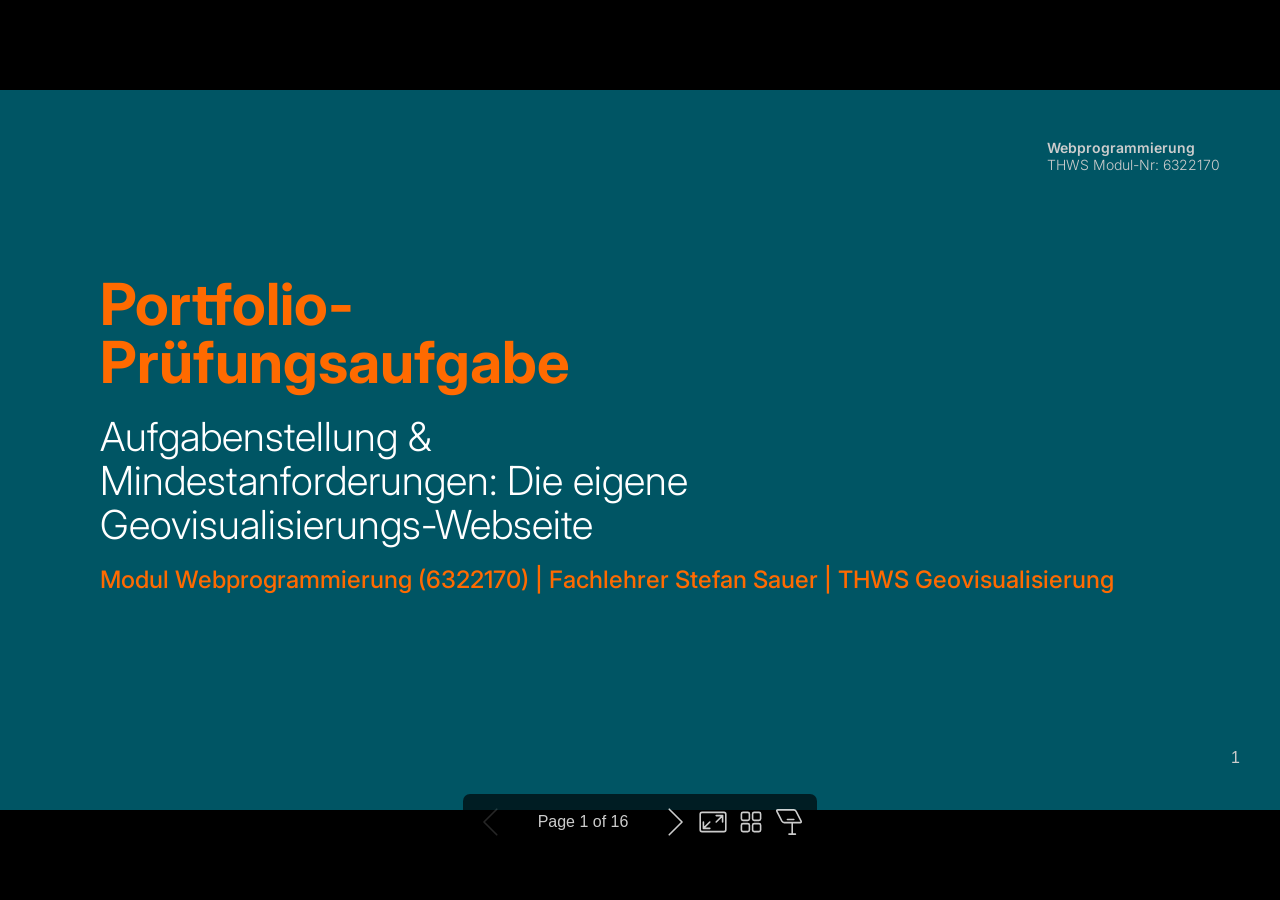
==== commit 9d03073d: "260818 Portfolioaufgabe aktualisiert" ====
--- a/kapitel/00_portfolioaufgabe.html
+++ b/kapitel/00_portfolioaufgabe.html
@@ -8,7 +8,7 @@
  * @size 16:9 1280px 720px
  * @size 4:3 960px 720px
  */div#\:\$p > svg > foreignObject > section [data-theme=light],div#\:\$p > svg > foreignObject > section{color-scheme:light}div#\:\$p > svg > foreignObject > section [data-theme=dark],div#\:\$p > svg > foreignObject > section:where(.invert){color-scheme:dark}div#\:\$p > svg > foreignObject > section{-ms-text-size-adjust:100%;-webkit-text-size-adjust:100%;margin:0;font-weight:var(--base-text-weight-normal, 400);color:var(--fgColor-default);background-color:var(--bgColor-default);font-family:var(--fontStack-sansSerif, -apple-system, BlinkMacSystemFont, "Segoe UI", "Noto Sans", Helvetica, Arial, sans-serif, "Apple Color Emoji", "Segoe UI Emoji");font-size:16px;line-height:1.5;word-wrap:break-word}div#\:\$p > svg > foreignObject > section{--marpit-root-font-size:16px}div#\:\$p > svg > foreignObject > section a{text-decoration:underline;text-underline-offset:calc(var(--marpit-root-font-size, 1rem) * .2)}div#\:\$p > svg > foreignObject > section :is(h1, marp-h1):hover .anchor .octicon-link:before,div#\:\$p > svg > foreignObject > section :is(h2, marp-h2):hover .anchor .octicon-link:before,div#\:\$p > svg > foreignObject > section :is(h3, marp-h3):hover .anchor .octicon-link:before,div#\:\$p > svg > foreignObject > section :is(h4, marp-h4):hover .anchor .octicon-link:before,div#\:\$p > svg > foreignObject > section :is(h5, marp-h5):hover .anchor .octicon-link:before,div#\:\$p > svg > foreignObject > section :is(h6, marp-h6):hover .anchor .octicon-link:before{width:16px;height:16px;content:" ";display:inline-block;background-color:currentColor;-webkit-mask-image:url('data:image/svg+xml;charset=utf-8,<svg xmlns="http://www.w3.org/2000/svg" aria-hidden="true" viewBox="0 0 16 16"><path fill-rule="evenodd" d="M7.775 3.275a.75.75 0 0 0 1.06 1.06l1.25-1.25a2 2 0 1 1 2.83 2.83l-2.5 2.5a2 2 0 0 1-2.83 0 .75.75 0 0 0-1.06 1.06 3.5 3.5 0 0 0 4.95 0l2.5-2.5a3.5 3.5 0 0 0-4.95-4.95zm-4.69 9.64a2 2 0 0 1 0-2.83l2.5-2.5a2 2 0 0 1 2.83 0 .75.75 0 0 0 1.06-1.06 3.5 3.5 0 0 0-4.95 0l-2.5 2.5a3.5 3.5 0 0 0 4.95 4.95l1.25-1.25a.75.75 0 0 0-1.06-1.06l-1.25 1.25a2 2 0 0 1-2.83 0"/></svg>');mask-image:url('data:image/svg+xml;charset=utf-8,<svg xmlns="http://www.w3.org/2000/svg" aria-hidden="true" viewBox="0 0 16 16"><path fill-rule="evenodd" d="M7.775 3.275a.75.75 0 0 0 1.06 1.06l1.25-1.25a2 2 0 1 1 2.83 2.83l-2.5 2.5a2 2 0 0 1-2.83 0 .75.75 0 0 0-1.06 1.06 3.5 3.5 0 0 0 4.95 0l2.5-2.5a3.5 3.5 0 0 0-4.95-4.95zm-4.69 9.64a2 2 0 0 1 0-2.83l2.5-2.5a2 2 0 0 1 2.83 0 .75.75 0 0 0 1.06-1.06 3.5 3.5 0 0 0-4.95 0l-2.5 2.5a3.5 3.5 0 0 0 4.95 4.95l1.25-1.25a.75.75 0 0 0-1.06-1.06l-1.25 1.25a2 2 0 0 1-2.83 0"/></svg>')}div#\:\$p > svg > foreignObject > section details,div#\:\$p > svg > foreignObject > section figcaption,div#\:\$p > svg > foreignObject > section figure{display:block}div#\:\$p > svg > foreignObject > section summary{display:list-item}div#\:\$p > svg > foreignObject > section [hidden]{display:none!important}div#\:\$p > svg > foreignObject > section a{background-color:transparent;color:var(--fgColor-accent);text-decoration:none}div#\:\$p > svg > foreignObject > section abbr[title]{border-bottom:none;-webkit-text-decoration:underline dotted;text-decoration:underline dotted}div#\:\$p > svg > foreignObject > section b,div#\:\$p > svg > foreignObject > section strong{font-weight:var(--base-text-weight-semibold, 600)}div#\:\$p > svg > foreignObject > section dfn{font-style:italic}div#\:\$p > svg > foreignObject > section :is(h1, marp-h1){margin:.67em 0;font-weight:var(--base-text-weight-semibold, 600);padding-bottom:.3em;font-size:2em;border-bottom:1px solid var(--borderColor-muted)}div#\:\$p > svg > foreignObject > section mark{background-color:var(--bgColor-attention-muted);color:var(--fgColor-default)}div#\:\$p > svg > foreignObject > section small{font-size:90%}div#\:\$p > svg > foreignObject > section sub,div#\:\$p > svg > foreignObject > section sup{font-size:75%;line-height:0;position:relative;vertical-align:baseline}div#\:\$p > svg > foreignObject > section sub{bottom:-.25em}div#\:\$p > svg > foreignObject > section sup{top:-.5em}div#\:\$p > svg > foreignObject > section img{border-style:none;max-width:100%;box-sizing:content-box}div#\:\$p > svg > foreignObject > section code,div#\:\$p > svg > foreignObject > section kbd,div#\:\$p > svg > foreignObject > section :is(pre, marp-pre),div#\:\$p > svg > foreignObject > section samp{font-family:monospace;font-size:1em}div#\:\$p > svg > foreignObject > section figure{margin:1em var(--base-size-40)}div#\:\$p > svg > foreignObject > section hr{box-sizing:content-box;overflow:hidden;background:transparent;height:.25em;padding:0;margin:var(--base-size-24) 0;background-color:var(--borderColor-default);border:0}div#\:\$p > svg > foreignObject > section input{font:inherit;margin:0;overflow:visible;font-family:inherit;font-size:inherit;line-height:inherit}div#\:\$p > svg > foreignObject > section [type=button],div#\:\$p > svg > foreignObject > section [type=reset],div#\:\$p > svg > foreignObject > section [type=submit]{-webkit-appearance:button;-moz-appearance:button;appearance:button}div#\:\$p > svg > foreignObject > section [type=checkbox],div#\:\$p > svg > foreignObject > section [type=radio]{box-sizing:border-box;padding:0}div#\:\$p > svg > foreignObject > section [type=number]::-webkit-inner-spin-button,div#\:\$p > svg > foreignObject > section [type=number]::-webkit-outer-spin-button{height:auto}div#\:\$p > svg > foreignObject > section [type=search]::-webkit-search-cancel-button,div#\:\$p > svg > foreignObject > section [type=search]::-webkit-search-decoration{-webkit-appearance:none;appearance:none}div#\:\$p > svg > foreignObject > section ::-webkit-input-placeholder{color:inherit;opacity:.54}div#\:\$p > svg > foreignObject > section ::-webkit-file-upload-button{-webkit-appearance:button;appearance:button;font:inherit}div#\:\$p > svg > foreignObject > section a:hover{text-decoration:underline}div#\:\$p > svg > foreignObject > section ::-moz-placeholder{color:var(--fgColor-muted);opacity:1}div#\:\$p > svg > foreignObject > section ::placeholder{color:var(--fgColor-muted);opacity:1}div#\:\$p > svg > foreignObject > section hr:after,div#\:\$p > svg > foreignObject > section hr:before{display:table;content:""}div#\:\$p > svg > foreignObject > section hr:after{clear:both}div#\:\$p > svg > foreignObject > section table{border-spacing:0;border-collapse:collapse;display:block;width:-moz-max-content;width:max-content;max-width:100%;overflow:auto;font-variant:tabular-nums}div#\:\$p > svg > foreignObject > section td,div#\:\$p > svg > foreignObject > section th{padding:0}div#\:\$p > svg > foreignObject > section details summary{cursor:pointer}div#\:\$p > svg > foreignObject > section [role=button]:focus,div#\:\$p > svg > foreignObject > section a:focus,div#\:\$p > svg > foreignObject > section input[type=checkbox]:focus,div#\:\$p > svg > foreignObject > section input[type=radio]:focus{outline:2px solid var(--focus-outlineColor);outline-offset:-2px;box-shadow:none}div#\:\$p > svg > foreignObject > section [role=button]:focus:not(:focus-visible),div#\:\$p > svg > foreignObject > section a:focus:not(:focus-visible),div#\:\$p > svg > foreignObject > section input[type=checkbox]:focus:not(:focus-visible),div#\:\$p > svg > foreignObject > section input[type=radio]:focus:not(:focus-visible){outline:1px solid transparent}div#\:\$p > svg > foreignObject > section [role=button]:focus-visible,div#\:\$p > svg > foreignObject > section a:focus-visible,div#\:\$p > svg > foreignObject > section input[type=checkbox]:focus-visible,div#\:\$p > svg > foreignObject > section input[type=radio]:focus-visible{outline:2px solid var(--focus-outlineColor);outline-offset:-2px;box-shadow:none}div#\:\$p > svg > foreignObject > section a:not([class]):focus,div#\:\$p > svg > foreignObject > section a:not([class]):focus-visible,div#\:\$p > svg > foreignObject > section input[type=checkbox]:focus,div#\:\$p > svg > foreignObject > section input[type=checkbox]:focus-visible,div#\:\$p > svg > foreignObject > section input[type=radio]:focus,div#\:\$p > svg > foreignObject > section input[type=radio]:focus-visible{outline-offset:0}div#\:\$p > svg > foreignObject > section kbd{display:inline-block;padding:var(--base-size-4);font:11px var(--fontStack-monospace, ui-monospace, SFMono-Regular, SF Mono, Menlo, Consolas, Liberation Mono, monospace);line-height:10px;color:var(--fgColor-default);vertical-align:middle;background-color:var(--bgColor-muted);border-bottom-color:var(--borderColor-neutral-muted);border:1px solid var(--borderColor-neutral-muted);border-radius:6px;box-shadow:inset 0 -1px 0 var(--borderColor-neutral-muted)}div#\:\$p > svg > foreignObject > section :is(h1, marp-h1),div#\:\$p > svg > foreignObject > section :is(h2, marp-h2),div#\:\$p > svg > foreignObject > section :is(h3, marp-h3),div#\:\$p > svg > foreignObject > section :is(h4, marp-h4),div#\:\$p > svg > foreignObject > section :is(h5, marp-h5),div#\:\$p > svg > foreignObject > section :is(h6, marp-h6){margin-top:var(--base-size-24);margin-bottom:var(--base-size-16);font-weight:var(--base-text-weight-semibold, 600);line-height:1.25}div#\:\$p > svg > foreignObject > section :is(h2, marp-h2){padding-bottom:.3em;font-size:1.5em;border-bottom:1px solid var(--borderColor-muted)}div#\:\$p > svg > foreignObject > section :is(h2, marp-h2),div#\:\$p > svg > foreignObject > section :is(h3, marp-h3){font-weight:var(--base-text-weight-semibold, 600)}div#\:\$p > svg > foreignObject > section :is(h3, marp-h3){font-size:1.25em}div#\:\$p > svg > foreignObject > section :is(h4, marp-h4){font-size:1em}div#\:\$p > svg > foreignObject > section :is(h4, marp-h4),div#\:\$p > svg > foreignObject > section :is(h5, marp-h5){font-weight:var(--base-text-weight-semibold, 600)}div#\:\$p > svg > foreignObject > section :is(h5, marp-h5){font-size:.875em}div#\:\$p > svg > foreignObject > section :is(h6, marp-h6){font-weight:var(--base-text-weight-semibold, 600);font-size:.85em;color:var(--fgColor-muted)}div#\:\$p > svg > foreignObject > section p{margin-top:0;margin-bottom:10px}div#\:\$p > svg > foreignObject > section blockquote{margin:0;padding:0 1em;color:var(--fgColor-muted);border-left:.25em solid var(--borderColor-default)}div#\:\$p > svg > foreignObject > section ol,div#\:\$p > svg > foreignObject > section ul{margin-top:0;margin-bottom:0;padding-left:2em}div#\:\$p > svg > foreignObject > section ol ol,div#\:\$p > svg > foreignObject > section ul ol{list-style-type:lower-roman}div#\:\$p > svg > foreignObject > section ol ol ol,div#\:\$p > svg > foreignObject > section ol ul ol,div#\:\$p > svg > foreignObject > section ul ol ol,div#\:\$p > svg > foreignObject > section ul ul ol{list-style-type:lower-alpha}div#\:\$p > svg > foreignObject > section dd{margin-left:0}div#\:\$p > svg > foreignObject > section code,div#\:\$p > svg > foreignObject > section :is(pre, marp-pre),div#\:\$p > svg > foreignObject > section samp,div#\:\$p > svg > foreignObject > section tt{font-family:var(--fontStack-monospace, ui-monospace, SFMono-Regular, SF Mono, Menlo, Consolas, Liberation Mono, monospace);font-size:12px}div#\:\$p > svg > foreignObject > section :is(pre, marp-pre){margin-top:0;margin-bottom:0;word-wrap:normal}div#\:\$p > svg > foreignObject > section .octicon{display:inline-block;overflow:visible!important;vertical-align:text-bottom;fill:currentColor}div#\:\$p > svg > foreignObject > section input::-webkit-inner-spin-button,div#\:\$p > svg > foreignObject > section input::-webkit-outer-spin-button{margin:0;-webkit-appearance:none;appearance:none}div#\:\$p > svg > foreignObject > section .mr-2{margin-right:var(--base-size-8, 8px)!important}div#\:\$p > svg > foreignObject > section:after,div#\:\$p > svg > foreignObject > section:before{display:table}div#\:\$p > svg > foreignObject > section:after{clear:both}div#\:\$p > svg > foreignObject > section>:first-child{margin-top:0!important}div#\:\$p > svg > foreignObject > section>:last-child{margin-bottom:0!important}div#\:\$p > svg > foreignObject > section a:not([href]){color:inherit;text-decoration:none}div#\:\$p > svg > foreignObject > section .absent{color:var(--fgColor-danger)}div#\:\$p > svg > foreignObject > section .anchor{float:left;padding-right:var(--base-size-4);margin-left:-20px;line-height:1}div#\:\$p > svg > foreignObject > section .anchor:focus{outline:none}div#\:\$p > svg > foreignObject > section blockquote,div#\:\$p > svg > foreignObject > section details,div#\:\$p > svg > foreignObject > section dl,div#\:\$p > svg > foreignObject > section ol,div#\:\$p > svg > foreignObject > section p,div#\:\$p > svg > foreignObject > section :is(pre, marp-pre),div#\:\$p > svg > foreignObject > section table,div#\:\$p > svg > foreignObject > section ul{margin-top:0;margin-bottom:var(--base-size-16)}div#\:\$p > svg > foreignObject > section blockquote>:first-child{margin-top:0}div#\:\$p > svg > foreignObject > section blockquote>:last-child{margin-bottom:0}div#\:\$p > svg > foreignObject > section :is(h1, marp-h1) .octicon-link,div#\:\$p > svg > foreignObject > section :is(h2, marp-h2) .octicon-link,div#\:\$p > svg > foreignObject > section :is(h3, marp-h3) .octicon-link,div#\:\$p > svg > foreignObject > section :is(h4, marp-h4) .octicon-link,div#\:\$p > svg > foreignObject > section :is(h5, marp-h5) .octicon-link,div#\:\$p > svg > foreignObject > section :is(h6, marp-h6) .octicon-link{color:var(--fgColor-default);vertical-align:middle;visibility:hidden}div#\:\$p > svg > foreignObject > section :is(h1, marp-h1):hover .anchor,div#\:\$p > svg > foreignObject > section :is(h2, marp-h2):hover .anchor,div#\:\$p > svg > foreignObject > section :is(h3, marp-h3):hover .anchor,div#\:\$p > svg > foreignObject > section :is(h4, marp-h4):hover .anchor,div#\:\$p > svg > foreignObject > section :is(h5, marp-h5):hover .anchor,div#\:\$p > svg > foreignObject > section :is(h6, marp-h6):hover .anchor{text-decoration:none}div#\:\$p > svg > foreignObject > section :is(h1, marp-h1):hover .anchor .octicon-link,div#\:\$p > svg > foreignObject > section :is(h2, marp-h2):hover .anchor .octicon-link,div#\:\$p > svg > foreignObject > section :is(h3, marp-h3):hover .anchor .octicon-link,div#\:\$p > svg > foreignObject > section :is(h4, marp-h4):hover .anchor .octicon-link,div#\:\$p > svg > foreignObject > section :is(h5, marp-h5):hover .anchor .octicon-link,div#\:\$p > svg > foreignObject > section :is(h6, marp-h6):hover .anchor .octicon-link{visibility:visible}div#\:\$p > svg > foreignObject > section :is(h1, marp-h1) code,div#\:\$p > svg > foreignObject > section :is(h1, marp-h1) tt,div#\:\$p > svg > foreignObject > section :is(h2, marp-h2) code,div#\:\$p > svg > foreignObject > section :is(h2, marp-h2) tt,div#\:\$p > svg > foreignObject > section :is(h3, marp-h3) code,div#\:\$p > svg > foreignObject > section :is(h3, marp-h3) tt,div#\:\$p > svg > foreignObject > section :is(h4, marp-h4) code,div#\:\$p > svg > foreignObject > section :is(h4, marp-h4) tt,div#\:\$p > svg > foreignObject > section :is(h5, marp-h5) code,div#\:\$p > svg > foreignObject > section :is(h5, marp-h5) tt,div#\:\$p > svg > foreignObject > section :is(h6, marp-h6) code,div#\:\$p > svg > foreignObject > section :is(h6, marp-h6) tt{padding:0 .2em;font-size:inherit}div#\:\$p > svg > foreignObject > section summary :is(h1, marp-h1),div#\:\$p > svg > foreignObject > section summary :is(h2, marp-h2),div#\:\$p > svg > foreignObject > section summary :is(h3, marp-h3),div#\:\$p > svg > foreignObject > section summary :is(h4, marp-h4),div#\:\$p > svg > foreignObject > section summary :is(h5, marp-h5),div#\:\$p > svg > foreignObject > section summary :is(h6, marp-h6){display:inline-block}div#\:\$p > svg > foreignObject > section summary :is(h1, marp-h1) .anchor,div#\:\$p > svg > foreignObject > section summary :is(h2, marp-h2) .anchor,div#\:\$p > svg > foreignObject > section summary :is(h3, marp-h3) .anchor,div#\:\$p > svg > foreignObject > section summary :is(h4, marp-h4) .anchor,div#\:\$p > svg > foreignObject > section summary :is(h5, marp-h5) .anchor,div#\:\$p > svg > foreignObject > section summary :is(h6, marp-h6) .anchor{margin-left:-40px}div#\:\$p > svg > foreignObject > section summary :is(h1, marp-h1),div#\:\$p > svg > foreignObject > section summary :is(h2, marp-h2){padding-bottom:0;border-bottom:0}div#\:\$p > svg > foreignObject > section ol.no-list,div#\:\$p > svg > foreignObject > section ul.no-list{padding:0;list-style-type:none}div#\:\$p > svg > foreignObject > section ol[type="a s"]{list-style-type:lower-alpha}div#\:\$p > svg > foreignObject > section ol[type="A s"]{list-style-type:upper-alpha}div#\:\$p > svg > foreignObject > section ol[type="i s"]{list-style-type:lower-roman}div#\:\$p > svg > foreignObject > section ol[type="I s"]{list-style-type:upper-roman}div#\:\$p > svg > foreignObject > section div>ol:not([type]),div#\:\$p > svg > foreignObject > section ol[type="1"]{list-style-type:decimal}div#\:\$p > svg > foreignObject > section ol ol,div#\:\$p > svg > foreignObject > section ol ul,div#\:\$p > svg > foreignObject > section ul ol,div#\:\$p > svg > foreignObject > section ul ul{margin-top:0;margin-bottom:0}div#\:\$p > svg > foreignObject > section li>p{margin-top:var(--base-size-16)}div#\:\$p > svg > foreignObject > section li+li{margin-top:.25em}div#\:\$p > svg > foreignObject > section dl{padding:0}div#\:\$p > svg > foreignObject > section dl dt{padding:0;margin-top:var(--base-size-16);font-size:1em;font-style:italic;font-weight:var(--base-text-weight-semibold, 600)}div#\:\$p > svg > foreignObject > section dl dd{padding:0 var(--base-size-16);margin-bottom:var(--base-size-16)}div#\:\$p > svg > foreignObject > section table th{font-weight:var(--base-text-weight-semibold, 600)}div#\:\$p > svg > foreignObject > section table td,div#\:\$p > svg > foreignObject > section table th{padding:6px 13px;border:1px solid var(--borderColor-default)}div#\:\$p > svg > foreignObject > section table td>:last-child{margin-bottom:0}div#\:\$p > svg > foreignObject > section table tr{background-color:var(--bgColor-default);border-top:1px solid var(--borderColor-muted)}div#\:\$p > svg > foreignObject > section table tr:nth-child(2n){background-color:var(--bgColor-muted)}div#\:\$p > svg > foreignObject > section table img{background-color:transparent}div#\:\$p > svg > foreignObject > section img[align=right]{padding-left:20px}div#\:\$p > svg > foreignObject > section img[align=left]{padding-right:20px}div#\:\$p > svg > foreignObject > section .emoji{max-width:none;vertical-align:text-top;background-color:transparent}div#\:\$p > svg > foreignObject > section :is(span, marp-span).frame,div#\:\$p > svg > foreignObject > section :is(span, marp-span).frame>:is(span, marp-span){display:block;overflow:hidden}div#\:\$p > svg > foreignObject > section :is(span, marp-span).frame>:is(span, marp-span){float:left;width:auto;padding:7px;margin:13px 0 0;border:1px solid var(--borderColor-default)}div#\:\$p > svg > foreignObject > section :is(span, marp-span).frame :is(span, marp-span) img{display:block;float:left}div#\:\$p > svg > foreignObject > section :is(span, marp-span).frame :is(span, marp-span) :is(span, marp-span){display:block;padding:5px 0 0;clear:both;color:var(--fgColor-default)}div#\:\$p > svg > foreignObject > section :is(span, marp-span).align-center{display:block;overflow:hidden;clear:both}div#\:\$p > svg > foreignObject > section :is(span, marp-span).align-center>:is(span, marp-span){display:block;margin:13px auto 0;overflow:hidden;text-align:center}div#\:\$p > svg > foreignObject > section :is(span, marp-span).align-center :is(span, marp-span) img{margin:0 auto;text-align:center}div#\:\$p > svg > foreignObject > section :is(span, marp-span).align-right{display:block;overflow:hidden;clear:both}div#\:\$p > svg > foreignObject > section :is(span, marp-span).align-right>:is(span, marp-span){display:block;margin:13px 0 0;overflow:hidden;text-align:right}div#\:\$p > svg > foreignObject > section :is(span, marp-span).align-right :is(span, marp-span) img{margin:0;text-align:right}div#\:\$p > svg > foreignObject > section :is(span, marp-span).float-left{display:block;float:left;margin-right:13px;overflow:hidden}div#\:\$p > svg > foreignObject > section :is(span, marp-span).float-left :is(span, marp-span){margin:13px 0 0}div#\:\$p > svg > foreignObject > section :is(span, marp-span).float-right{display:block;float:right;margin-left:13px;overflow:hidden}div#\:\$p > svg > foreignObject > section :is(span, marp-span).float-right>:is(span, marp-span){display:block;margin:13px auto 0;overflow:hidden;text-align:right}div#\:\$p > svg > foreignObject > section code,div#\:\$p > svg > foreignObject > section tt{padding:.2em .4em;margin:0;font-size:85%;white-space:break-spaces;background-color:var(--bgColor-neutral-muted);border-radius:6px}div#\:\$p > svg > foreignObject > section code br,div#\:\$p > svg > foreignObject > section tt br{display:none}div#\:\$p > svg > foreignObject > section del code{text-decoration:inherit}div#\:\$p > svg > foreignObject > section samp{font-size:85%}div#\:\$p > svg > foreignObject > section :is(pre, marp-pre) code{font-size:100%}div#\:\$p > svg > foreignObject > section :is(pre, marp-pre)>code{padding:0;margin:0;word-break:normal;white-space:pre;background:transparent;border:0}div#\:\$p > svg > foreignObject > section .highlight{margin-bottom:var(--base-size-16)}div#\:\$p > svg > foreignObject > section .highlight :is(pre, marp-pre){margin-bottom:0;word-break:normal}div#\:\$p > svg > foreignObject > section :is(pre, marp-pre){padding:var(--base-size-16);overflow:auto;font-size:85%;line-height:1.45;color:var(--fgColor-default);background-color:var(--bgColor-muted);border-radius:6px}div#\:\$p > svg > foreignObject > section :is(pre, marp-pre) code,div#\:\$p > svg > foreignObject > section :is(pre, marp-pre) tt{display:inline;padding:0;margin:0;overflow:visible;line-height:inherit;word-wrap:normal;background-color:transparent;border:0}div#\:\$p > svg > foreignObject > section .csv-data td,div#\:\$p > svg > foreignObject > section .csv-data th{padding:5px;overflow:hidden;font-size:12px;line-height:1;text-align:left;white-space:nowrap}div#\:\$p > svg > foreignObject > section .csv-data .blob-num{padding:10px var(--base-size-8) 9px;text-align:right;background:var(--bgColor-default);border:0}div#\:\$p > svg > foreignObject > section .csv-data tr{border-top:0}div#\:\$p > svg > foreignObject > section .csv-data th{font-weight:var(--base-text-weight-semibold, 600);background:var(--bgColor-muted);border-top:0}div#\:\$p > svg > foreignObject > section [data-footnote-ref]:before{content:"["}div#\:\$p > svg > foreignObject > section [data-footnote-ref]:after{content:"]"}div#\:\$p > svg > foreignObject > section .footnotes{font-size:12px;color:var(--fgColor-muted);border-top:1px solid var(--borderColor-default)}div#\:\$p > svg > foreignObject > section div#\:\$p > svg > foreignObject > section section.footnotes{--marpit-root-font-size:12px}div#\:\$p > svg > foreignObject > section .footnotes ol,div#\:\$p > svg > foreignObject > section .footnotes ol ul{padding-left:var(--base-size-16)}div#\:\$p > svg > foreignObject > section .footnotes ol ul{display:inline-block;margin-top:var(--base-size-16)}div#\:\$p > svg > foreignObject > section .footnotes li{position:relative}div#\:\$p > svg > foreignObject > section .footnotes li:target:before{position:absolute;top:calc(var(--base-size-8)*-1);right:calc(var(--base-size-8)*-1);bottom:calc(var(--base-size-8)*-1);left:calc(var(--base-size-24)*-1);pointer-events:none;content:"";border:2px solid var(--borderColor-accent-emphasis);border-radius:6px}div#\:\$p > svg > foreignObject > section .footnotes li:target{color:var(--fgColor-default)}div#\:\$p > svg > foreignObject > section .footnotes .data-footnote-backref g-emoji{font-family:monospace}div#\:\$p > svg > foreignObject > section .pl-c{color:var(--color-prettylights-syntax-comment)}div#\:\$p > svg > foreignObject > section .pl-c1,div#\:\$p > svg > foreignObject > section .pl-s .pl-v{color:var(--color-prettylights-syntax-constant)}div#\:\$p > svg > foreignObject > section .pl-e,div#\:\$p > svg > foreignObject > section .pl-en{color:var(--color-prettylights-syntax-entity)}div#\:\$p > svg > foreignObject > section .pl-s .pl-s1,div#\:\$p > svg > foreignObject > section .pl-smi{color:var(--color-prettylights-syntax-storage-modifier-import)}div#\:\$p > svg > foreignObject > section .pl-ent{color:var(--color-prettylights-syntax-entity-tag)}div#\:\$p > svg > foreignObject > section .pl-k{color:var(--color-prettylights-syntax-keyword)}div#\:\$p > svg > foreignObject > section .pl-pds,div#\:\$p > svg > foreignObject > section .pl-s,div#\:\$p > svg > foreignObject > section .pl-s .pl-pse .pl-s1,div#\:\$p > svg > foreignObject > section .pl-sr,div#\:\$p > svg > foreignObject > section .pl-sr .pl-cce,div#\:\$p > svg > foreignObject > section .pl-sr .pl-sra,div#\:\$p > svg > foreignObject > section .pl-sr .pl-sre{color:var(--color-prettylights-syntax-string)}div#\:\$p > svg > foreignObject > section .pl-smw,div#\:\$p > svg > foreignObject > section .pl-v{color:var(--color-prettylights-syntax-variable)}div#\:\$p > svg > foreignObject > section .pl-bu{color:var(--color-prettylights-syntax-brackethighlighter-unmatched)}div#\:\$p > svg > foreignObject > section .pl-ii{color:var(--color-prettylights-syntax-invalid-illegal-text);background-color:var(--color-prettylights-syntax-invalid-illegal-bg)}div#\:\$p > svg > foreignObject > section .pl-c2{color:var(--color-prettylights-syntax-carriage-return-text);background-color:var(--color-prettylights-syntax-carriage-return-bg)}div#\:\$p > svg > foreignObject > section .pl-sr .pl-cce{font-weight:700;color:var(--color-prettylights-syntax-string-regexp)}div#\:\$p > svg > foreignObject > section .pl-ml{color:var(--color-prettylights-syntax-markup-list)}div#\:\$p > svg > foreignObject > section .pl-mh,div#\:\$p > svg > foreignObject > section .pl-mh .pl-en,div#\:\$p > svg > foreignObject > section .pl-ms{font-weight:700;color:var(--color-prettylights-syntax-markup-heading)}div#\:\$p > svg > foreignObject > section .pl-mi{font-style:italic;color:var(--color-prettylights-syntax-markup-italic)}div#\:\$p > svg > foreignObject > section .pl-mb{font-weight:700;color:var(--color-prettylights-syntax-markup-bold)}div#\:\$p > svg > foreignObject > section .pl-md{color:var(--color-prettylights-syntax-markup-deleted-text);background-color:var(--color-prettylights-syntax-markup-deleted-bg)}div#\:\$p > svg > foreignObject > section .pl-mi1{color:var(--color-prettylights-syntax-markup-inserted-text);background-color:var(--color-prettylights-syntax-markup-inserted-bg)}div#\:\$p > svg > foreignObject > section .pl-mc{color:var(--color-prettylights-syntax-markup-changed-text);background-color:var(--color-prettylights-syntax-markup-changed-bg)}div#\:\$p > svg > foreignObject > section .pl-mi2{color:var(--color-prettylights-syntax-markup-ignored-text);background-color:var(--color-prettylights-syntax-markup-ignored-bg)}div#\:\$p > svg > foreignObject > section .pl-mdr{font-weight:700;color:var(--color-prettylights-syntax-meta-diff-range)}div#\:\$p > svg > foreignObject > section .pl-ba{color:var(--color-prettylights-syntax-brackethighlighter-angle)}div#\:\$p > svg > foreignObject > section .pl-sg{color:var(--color-prettylights-syntax-sublimelinter-gutter-mark)}div#\:\$p > svg > foreignObject > section .pl-corl{text-decoration:underline;color:var(--color-prettylights-syntax-constant-other-reference-link)}div#\:\$p > svg > foreignObject > section [role=button]:focus:not(:focus-visible),div#\:\$p > svg > foreignObject > section [role=tabpanel][tabindex="0"]:focus:not(:focus-visible),div#\:\$p > svg > foreignObject > section a:focus:not(:focus-visible),div#\:\$p > svg > foreignObject > section button:focus:not(:focus-visible),div#\:\$p > svg > foreignObject > section summary:focus:not(:focus-visible){outline:none;box-shadow:none}div#\:\$p > svg > foreignObject > section [tabindex="0"]:focus:not(:focus-visible),div#\:\$p > svg > foreignObject > section details-dialog:focus:not(:focus-visible){outline:none}div#\:\$p > svg > foreignObject > section g-emoji{display:inline-block;min-width:1ch;font-family:Apple Color Emoji,Segoe UI Emoji,Segoe UI Symbol;font-size:1em;font-style:normal!important;font-weight:var(--base-text-weight-normal, 400);line-height:1;vertical-align:-.075em}div#\:\$p > svg > foreignObject > section g-emoji img{width:1em;height:1em}div#\:\$p > svg > foreignObject > section a:has(>p,>div,>:is(pre, marp-pre),>blockquote){display:block}div#\:\$p > svg > foreignObject > section a:has(>p,>div,>:is(pre, marp-pre),>blockquote):not(:has(.snippet-clipboard-content,>:is(pre, marp-pre))){width:-moz-fit-content;width:fit-content}div#\:\$p > svg > foreignObject > section a:has(>p,>div,>:is(pre, marp-pre),>blockquote):has(.snippet-clipboard-content,>:is(pre, marp-pre)):focus-visible{outline:2px solid var(--focus-outlineColor);outline-offset:2px}div#\:\$p > svg > foreignObject > section .task-list-item{list-style-type:none}div#\:\$p > svg > foreignObject > section .task-list-item label{font-weight:var(--base-text-weight-normal, 400)}div#\:\$p > svg > foreignObject > section .task-list-item.enabled label{cursor:pointer}div#\:\$p > svg > foreignObject > section .task-list-item+.task-list-item{margin-top:var(--base-size-4)}div#\:\$p > svg > foreignObject > section .task-list-item .handle{display:none}div#\:\$p > svg > foreignObject > section .task-list-item-checkbox{margin:0 .2em .25em -1.4em;vertical-align:middle}div#\:\$p > svg > foreignObject > section ul:dir(rtl) .task-list-item-checkbox{margin:0 -1.6em .25em .2em}div#\:\$p > svg > foreignObject > section ol:dir(rtl) .task-list-item-checkbox{margin:0 -1.6em .25em .2em}div#\:\$p > svg > foreignObject > section .contains-task-list:focus-within .task-list-item-convert-container,div#\:\$p > svg > foreignObject > section .contains-task-list:hover .task-list-item-convert-container{display:block;width:auto;height:24px;overflow:visible;clip-path:none}div#\:\$p > svg > foreignObject > section ::-webkit-calendar-picker-indicator{filter:invert(50%)}div#\:\$p > svg > foreignObject > section .markdown-alert{padding:var(--base-size-8) var(--base-size-16);margin-bottom:var(--base-size-16);color:inherit;border-left:.25em solid var(--borderColor-default)}div#\:\$p > svg > foreignObject > section .markdown-alert>:first-child{margin-top:0}div#\:\$p > svg > foreignObject > section .markdown-alert>:last-child{margin-bottom:0}div#\:\$p > svg > foreignObject > section .markdown-alert .markdown-alert-title{display:flex;font-weight:var(--base-text-weight-medium, 500);align-items:center;line-height:1}div#\:\$p > svg > foreignObject > section .markdown-alert.markdown-alert-note{border-left-color:var(--borderColor-accent-emphasis)}div#\:\$p > svg > foreignObject > section .markdown-alert.markdown-alert-note .markdown-alert-title{color:var(--fgColor-accent)}div#\:\$p > svg > foreignObject > section .markdown-alert.markdown-alert-important{border-left-color:var(--borderColor-done-emphasis)}div#\:\$p > svg > foreignObject > section .markdown-alert.markdown-alert-important .markdown-alert-title{color:var(--fgColor-done)}div#\:\$p > svg > foreignObject > section .markdown-alert.markdown-alert-warning{border-left-color:var(--borderColor-attention-emphasis)}div#\:\$p > svg > foreignObject > section .markdown-alert.markdown-alert-warning .markdown-alert-title{color:var(--fgColor-attention)}div#\:\$p > svg > foreignObject > section .markdown-alert.markdown-alert-tip{border-left-color:var(--borderColor-success-emphasis)}div#\:\$p > svg > foreignObject > section .markdown-alert.markdown-alert-tip .markdown-alert-title{color:var(--fgColor-success)}div#\:\$p > svg > foreignObject > section .markdown-alert.markdown-alert-caution{border-left-color:var(--borderColor-danger-emphasis)}div#\:\$p > svg > foreignObject > section .markdown-alert.markdown-alert-caution .markdown-alert-title{color:var(--fgColor-danger)}div#\:\$p > svg > foreignObject > section>:first-child>.heading-element:first-child{margin-top:0!important}div#\:\$p > svg > foreignObject > section .highlight :is(pre, marp-pre):has(+.zeroclipboard-container){min-height:52px}div#\:\$p > svg > foreignObject > section :is(h1, marp-h1){color:var(--h1-color);font-size:1.6em}div#\:\$p > svg > foreignObject > section :is(h1, marp-h1),div#\:\$p > svg > foreignObject > section :is(h2, marp-h2){border-bottom:none}div#\:\$p > svg > foreignObject > section :is(h2, marp-h2){font-size:1.3em}div#\:\$p > svg > foreignObject > section :is(h3, marp-h3){font-size:1.1em}div#\:\$p > svg > foreignObject > section :is(h4, marp-h4){font-size:1.05em}div#\:\$p > svg > foreignObject > section :is(h5, marp-h5){font-size:1em}div#\:\$p > svg > foreignObject > section :is(h6, marp-h6){font-size:.9em}div#\:\$p > svg > foreignObject > section :is(h1, marp-h1) strong,div#\:\$p > svg > foreignObject > section :is(h2, marp-h2) strong,div#\:\$p > svg > foreignObject > section :is(h3, marp-h3) strong,div#\:\$p > svg > foreignObject > section :is(h4, marp-h4) strong,div#\:\$p > svg > foreignObject > section :is(h5, marp-h5) strong,div#\:\$p > svg > foreignObject > section :is(h6, marp-h6) strong{font-weight:inherit;color:var(--heading-strong-color)}div#\:\$p > svg > foreignObject > section :is(h1, marp-h1)::part(auto-scaling),div#\:\$p > svg > foreignObject > section :is(h2, marp-h2)::part(auto-scaling),div#\:\$p > svg > foreignObject > section :is(h3, marp-h3)::part(auto-scaling),div#\:\$p > svg > foreignObject > section :is(h4, marp-h4)::part(auto-scaling),div#\:\$p > svg > foreignObject > section :is(h5, marp-h5)::part(auto-scaling),div#\:\$p > svg > foreignObject > section :is(h6, marp-h6)::part(auto-scaling){max-height:563px}div#\:\$p > svg > foreignObject > section hr{height:0;padding-top:.25em}div#\:\$p > svg > foreignObject > section img{background-color:transparent}div#\:\$p > svg > foreignObject > section :is(pre, marp-pre){border:1px solid var(--borderColor-default);line-height:1.15;overflow:visible}div#\:\$p > svg > foreignObject > section :is(pre, marp-pre)::part(auto-scaling){max-height:529px}div#\:\$p > svg > foreignObject > section :is(pre, marp-pre) :where(.hljs){color:var(--color-prettylights-syntax-storage-modifier-import)}div#\:\$p > svg > foreignObject > section :is(pre, marp-pre) :where(.hljs-doctag),div#\:\$p > svg > foreignObject > section :is(pre, marp-pre) :where(.hljs-keyword),div#\:\$p > svg > foreignObject > section :is(pre, marp-pre) :where(.hljs-meta .hljs-keyword),div#\:\$p > svg > foreignObject > section :is(pre, marp-pre) :where(.hljs-template-tag),div#\:\$p > svg > foreignObject > section :is(pre, marp-pre) :where(.hljs-template-variable),div#\:\$p > svg > foreignObject > section :is(pre, marp-pre) :where(.hljs-type),div#\:\$p > svg > foreignObject > section :is(pre, marp-pre) :where(.hljs-variable.language_){color:var(--color-prettylights-syntax-keyword)}div#\:\$p > svg > foreignObject > section :is(pre, marp-pre) :where(.hljs-title),div#\:\$p > svg > foreignObject > section :is(pre, marp-pre) :where(.hljs-title.class_),div#\:\$p > svg > foreignObject > section :is(pre, marp-pre) :where(.hljs-title.class_.inherited__),div#\:\$p > svg > foreignObject > section :is(pre, marp-pre) :where(.hljs-title.function_){color:var(--color-prettylights-syntax-entity)}div#\:\$p > svg > foreignObject > section :is(pre, marp-pre) :where(.hljs-attr),div#\:\$p > svg > foreignObject > section :is(pre, marp-pre) :where(.hljs-attribute),div#\:\$p > svg > foreignObject > section :is(pre, marp-pre) :where(.hljs-literal),div#\:\$p > svg > foreignObject > section :is(pre, marp-pre) :where(.hljs-meta),div#\:\$p > svg > foreignObject > section :is(pre, marp-pre) :where(.hljs-number),div#\:\$p > svg > foreignObject > section :is(pre, marp-pre) :where(.hljs-operator),div#\:\$p > svg > foreignObject > section :is(pre, marp-pre) :where(.hljs-selector-attr),div#\:\$p > svg > foreignObject > section :is(pre, marp-pre) :where(.hljs-selector-class),div#\:\$p > svg > foreignObject > section :is(pre, marp-pre) :where(.hljs-selector-id),div#\:\$p > svg > foreignObject > section :is(pre, marp-pre) :where(.hljs-variable){color:var(--color-prettylights-syntax-constant)}div#\:\$p > svg > foreignObject > section :is(pre, marp-pre) :where(.hljs-meta .hljs-string),div#\:\$p > svg > foreignObject > section :is(pre, marp-pre) :where(.hljs-regexp),div#\:\$p > svg > foreignObject > section :is(pre, marp-pre) :where(.hljs-string){color:var(--color-prettylights-syntax-string)}div#\:\$p > svg > foreignObject > section :is(pre, marp-pre) :where(.hljs-built_in),div#\:\$p > svg > foreignObject > section :is(pre, marp-pre) :where(.hljs-symbol){color:var(--color-prettylights-syntax-variable)}div#\:\$p > svg > foreignObject > section :is(pre, marp-pre) :where(.hljs-code),div#\:\$p > svg > foreignObject > section :is(pre, marp-pre) :where(.hljs-comment),div#\:\$p > svg > foreignObject > section :is(pre, marp-pre) :where(.hljs-formula){color:var(--color-prettylights-syntax-comment)}div#\:\$p > svg > foreignObject > section :is(pre, marp-pre) :where(.hljs-name),div#\:\$p > svg > foreignObject > section :is(pre, marp-pre) :where(.hljs-quote),div#\:\$p > svg > foreignObject > section :is(pre, marp-pre) :where(.hljs-selector-pseudo),div#\:\$p > svg > foreignObject > section :is(pre, marp-pre) :where(.hljs-selector-tag){color:var(--color-prettylights-syntax-entity-tag)}div#\:\$p > svg > foreignObject > section :is(pre, marp-pre) :where(.hljs-subst){color:var(--color-prettylights-syntax-storage-modifier-import)}div#\:\$p > svg > foreignObject > section :is(pre, marp-pre) :where(.hljs-section){font-weight:700;color:var(--color-prettylights-syntax-markup-heading)}div#\:\$p > svg > foreignObject > section :is(pre, marp-pre) :where(.hljs-bullet){color:var(--color-prettylights-syntax-markup-list)}div#\:\$p > svg > foreignObject > section :is(pre, marp-pre) :where(.hljs-emphasis){font-style:italic;color:var(--color-prettylights-syntax-markup-italic)}div#\:\$p > svg > foreignObject > section :is(pre, marp-pre) :where(.hljs-strong){font-weight:700;color:var(--color-prettylights-syntax-markup-bold)}div#\:\$p > svg > foreignObject > section :is(pre, marp-pre) :where(.hljs-addition){color:var(--color-prettylights-syntax-markup-inserted-text);background-color:var(--color-prettylights-syntax-markup-inserted-bg)}div#\:\$p > svg > foreignObject > section :is(pre, marp-pre) :where(.hljs-deletion){color:var(--color-prettylights-syntax-markup-deleted-text);background-color:var(--color-prettylights-syntax-markup-deleted-bg)}div#\:\$p > svg > foreignObject > section footer,div#\:\$p > svg > foreignObject > section header{margin:0;position:absolute;left:30px;color:var(--header-footer-color);font-size:18px}div#\:\$p > svg > foreignObject > section header{top:21px}div#\:\$p > svg > foreignObject > section footer{bottom:21px}div#\:\$p > svg > foreignObject > section{--h1-color:light-dark(#246, #cee7ff);--header-footer-color:light-dark(hsla(0,0%,40%,.75), hsla(0,0%,60%,.75));--heading-strong-color:light-dark(#48c, #7bf);--paginate-color:light-dark(#777, #999);--base-size-4:4px;--base-size-8:8px;--base-size-16:16px;--base-size-24:24px;--base-size-40:40px;display:block;font-size:29px;height:720px;padding:78.5px;place-content:safe center center;width:1280px;flex-flow:column nowrap;align-items:stretch}div#\:\$p > svg > foreignObject > section{--marpit-root-font-size:29px}div#\:\$p > svg > foreignObject > section>:last-child,div#\:\$p > svg > foreignObject > section[data-footer]>:nth-last-child(2){margin-bottom:0}div#\:\$p > svg > foreignObject > section>:first-child,div#\:\$p > svg > foreignObject > section>header:first-child+*{margin-top:0}div#\:\$p > svg > foreignObject > section:after{position:absolute;padding:0;right:30px;bottom:21px;font-size:24px;color:var(--paginate-color)}div#\:\$p > svg > foreignObject > section:after{--marpit-root-font-size:24px}div#\:\$p > svg > foreignObject > section[data-color] :is(h1, marp-h1),div#\:\$p > svg > foreignObject > section[data-color] :is(h2, marp-h2),div#\:\$p > svg > foreignObject > section[data-color] :is(h3, marp-h3),div#\:\$p > svg > foreignObject > section[data-color] :is(h4, marp-h4),div#\:\$p > svg > foreignObject > section[data-color] :is(h5, marp-h5),div#\:\$p > svg > foreignObject > section[data-color] :is(h6, marp-h6){color:currentcolor}div#\:\$p > svg > foreignObject > :where(section){container-type:size}div#\:\$p > svg > foreignObject > section img[data-marp-twemoji]{background:transparent;height:1em;margin:0 .05em 0 .1em;vertical-align:-.1em;width:1em}div#\:\$p > svg > foreignObject > :where(section):not([\20 root]){font-family:"Inter", sans-serif;font-optical-sizing:auto;font-weight:300;box-sizing:border-box;--background-color: #ffffff;--background-grey: #343A40;--background-teal: #005564;--header-color: #FF6a00;--subheader-color: #000000;--text-color: #000000;--list-color: #FF6a00;--quote-color: #FF6a00;--page-number-color: #CDCDCD;--verytiny: 14px;--tiny: 18px;--small: 22px;--default: 24px;--large: 28px;}div#\:\$p > svg > foreignObject > section body{background-color:var(--background-color);color:var(--text-color);position:relative}div#\:\$p > svg > foreignObject > section header{font-size:14px;line-height:1.2;text-align:left;color:#CDCDCD!important;justify-self:right;width:fit-content;right:60px;top:50px;display:none}div#\:\$p > svg > foreignObject > section{padding-left:100px}div#\:\$p > svg > foreignObject > section{background-color:var(--background-color);position:relative;height:720px;display:flex;justify-content:flex-start;padding-top:150px;padding-bottom:80px}div#\:\$p > svg > foreignObject > section.center{padding-top:100px;justify-content:center!important}div#\:\$p > svg > foreignObject > section.end{justify-content:end!important}div#\:\$p > svg > foreignObject > section>p, div#\:\$p > svg > foreignObject > section ul, div#\:\$p > svg > foreignObject > section ol, div#\:\$p > svg > foreignObject > section table, div#\:\$p > svg > foreignObject > section a{overflow:hidden}div#\:\$p > svg > foreignObject > section::before{content:"";background:url("./themes/logos/thws-logo_horiz_en_orange-rgb.svg") no-repeat center;background-size:440px 70px;position:absolute;z-index:1;top:30px;left:0px;width:440px;height:70px}div#\:\$p > svg > foreignObject > section :is(h1, marp-h1), div#\:\$p > svg > foreignObject > section :is(h2, marp-h2), div#\:\$p > svg > foreignObject > section p, div#\:\$p > svg > foreignObject > section :is(h3, marp-h3), div#\:\$p > svg > foreignObject > section ul, div#\:\$p > svg > foreignObject > section ol, div#\:\$p > svg > foreignObject > section table, div#\:\$p > svg > foreignObject > section :is(pre, marp-pre){width:1080px}div#\:\$p > svg > foreignObject > section :is(h1, marp-h1)+p, div#\:\$p > svg > foreignObject > section :is(h1, marp-h1)+ul, div#\:\$p > svg > foreignObject > section :is(h1, marp-h1)+ol, div#\:\$p > svg > foreignObject > section :is(h1, marp-h1)+table, div#\:\$p > svg > foreignObject > section :is(h1, marp-h1)+:is(pre, marp-pre), div#\:\$p > svg > foreignObject > section :is(h1, marp-h1)+strong{margin-top:15px}div#\:\$p > svg > foreignObject > section :is(h2, marp-h2)+p, div#\:\$p > svg > foreignObject > section :is(h2, marp-h2)+ul, div#\:\$p > svg > foreignObject > section :is(h2, marp-h2)+ol, div#\:\$p > svg > foreignObject > section :is(h2, marp-h2)+table, div#\:\$p > svg > foreignObject > section :is(h2, marp-h2)+:is(pre, marp-pre), div#\:\$p > svg > foreignObject > section :is(h2, marp-h2)+strong{margin-top:15px}div#\:\$p > svg > foreignObject > section :is(h3, marp-h3)+p, div#\:\$p > svg > foreignObject > section :is(h3, marp-h3)+ul, div#\:\$p > svg > foreignObject > section :is(h3, marp-h3)+ol, div#\:\$p > svg > foreignObject > section :is(h3, marp-h3)+table, div#\:\$p > svg > foreignObject > section :is(h3, marp-h3)+:is(pre, marp-pre), div#\:\$p > svg > foreignObject > section :is(h3, marp-h3)+strong{margin-top:15px}div#\:\$p > svg > foreignObject > section :is(h4, marp-h4)+p, div#\:\$p > svg > foreignObject > section :is(h4, marp-h4)+ul, div#\:\$p > svg > foreignObject > section :is(h4, marp-h4)+ol, div#\:\$p > svg > foreignObject > section :is(h4, marp-h4)+table, div#\:\$p > svg > foreignObject > section :is(h4, marp-h4)+:is(pre, marp-pre), div#\:\$p > svg > foreignObject > section :is(h4, marp-h4)+strong{margin-top:15px}div#\:\$p > svg > foreignObject > section :is(h1, marp-h1){font-size:28px;font-weight:700;color:black;line-height:1!important}div#\:\$p > svg > foreignObject > section :is(h2, marp-h2){font-size:26px;font-weight:500;color:var(--subheader-color)}div#\:\$p > svg > foreignObject > section :is(h3, marp-h3){font-size:24px;font-weight:500;color:var(--header-color)}div#\:\$p > svg > foreignObject > section :is(h4, marp-h4){font-size:var(--default);font-size:24px;font-weight:500;color:#6d6d6d}div#\:\$p > svg > foreignObject > section :is(h5, marp-h5){font-size:var(--tiny);font-weight:300;color:var(--subheader-color)}div#\:\$p > svg > foreignObject > section :is(h6, marp-h6){font-size:var(--tiny);font-weight:300;color:var(--header-color)}div#\:\$p > svg > foreignObject > section :is(h1, marp-h1) strong, div#\:\$p > svg > foreignObject > section :is(h2, marp-h2) strong, div#\:\$p > svg > foreignObject > section :is(h5, marp-h5) strong{font-weight:700;color:var(--subheader-color)}div#\:\$p > svg > foreignObject > section :is(h3, marp-h3) strong, div#\:\$p > svg > foreignObject > section :is(h6, marp-h6) strong{font-weight:700;color:var(--header-color)}div#\:\$p > svg > foreignObject > section :is(h4, marp-h4) strong{font-weight:700;color:#6d6d6d}div#\:\$p > svg > foreignObject > section :is(h1, marp-h1), div#\:\$p > svg > foreignObject > section :is(h2, marp-h2), div#\:\$p > svg > foreignObject > section :is(h3, marp-h3), div#\:\$p > svg > foreignObject > section :is(h4, marp-h4), div#\:\$p > svg > foreignObject > section :is(h5, marp-h5), div#\:\$p > svg > foreignObject > section :is(h6, marp-h6){margin:3px 0!important}div#\:\$p > svg > foreignObject > section p{font-weight:300;font-size:var(--default);color:var(--text-color);word-wrap:break-word}div#\:\$p > svg > foreignObject > section a{color:var(--header-color);text-decoration:underline}div#\:\$p > svg > foreignObject > section.tiny-text p, div#\:\$p > svg > foreignObject > section.tiny-text ul li, div#\:\$p > svg > foreignObject > section.tiny-text ol li, div#\:\$p > svg > foreignObject > section.tiny-text a, div#\:\$p > svg > foreignObject > section.tiny-text table{font-size:var(--tiny)}div#\:\$p > svg > foreignObject > section.small-text p, div#\:\$p > svg > foreignObject > section.small-text ul li, div#\:\$p > svg > foreignObject > section.small-text ol li, div#\:\$p > svg > foreignObject > section.small-text a{font-size:var(--small)}div#\:\$p > svg > foreignObject > section.large-text p, div#\:\$p > svg > foreignObject > section.large-text ul li, div#\:\$p > svg > foreignObject > section.large-text ol li, div#\:\$p > svg > foreignObject > section.large-text a{font-size:var(--large)}div#\:\$p > svg > foreignObject > section.large-text :is(h1, marp-h1), div#\:\$p > svg > foreignObject > section.large-text :is(h2, marp-h2){font-size:46px!important}div#\:\$p > svg > foreignObject > section .small{font-size:0.5em;color:gray}div#\:\$p > svg > foreignObject > section section.small{--marpit-root-font-size: 0.5em}div#\:\$p > svg > foreignObject > section.small-text :is(pre, marp-pre){font-size:var(--tiny)}div#\:\$p > svg > foreignObject > section ul, div#\:\$p > svg > foreignObject > section ol{font-family:"Inter", sans-serif;font-weight:300;font-size:24px;margin-left:-12px;word-wrap:break-word;list-style-position:inside}div#\:\$p > svg > foreignObject > section ol{list-style-type:decimal!important}div#\:\$p > svg > foreignObject > section ul li, div#\:\$p > svg > foreignObject > section ol li{color:var(--text-color);text-indent:-34px}div#\:\$p > svg > foreignObject > section ul li::marker, div#\:\$p > svg > foreignObject > section ol li::marker{color:var(--list-color);font-weight:light}div#\:\$p > svg > foreignObject > section ul li ul li{position:relative;list-style-type:none;padding-left:24px}div#\:\$p > svg > foreignObject > section ul li ul li:before{content:"➔";position:absolute;top:2px;left:-2px;color:#FF6a00;font-size:20px}div#\:\$p > svg > foreignObject > section img{max-height:450px}div#\:\$p > svg > foreignObject > section table{font-size:var(--small);border:none}div#\:\$p > svg > foreignObject > section th, div#\:\$p > svg > foreignObject > section td{padding:7px 15px!important}div#\:\$p > svg > foreignObject > section th{text-align:left;background-color:#FF6a00;border:white 1px solid!important;color:white}div#\:\$p > svg > foreignObject > section td, div#\:\$p > svg > foreignObject > section tr{border:white 1px solid!important}div#\:\$p > svg > foreignObject > section tr{color:black;background-color:white!important}div#\:\$p > svg > foreignObject > section tr:nth-child(even){background-color:#f0f0f0!important}div#\:\$p > svg > foreignObject > section.titlepage header{display:block}div#\:\$p > svg > foreignObject > section.titlepage{text-align:left;background-color:var(--background-teal);justify-content:center;padding-top:50px}div#\:\$p > svg > foreignObject > section.titlepage :is(h1, marp-h1){font-size:58px;font-weight:700;line-height:1.1;color:var(--header-color);width:650px}div#\:\$p > svg > foreignObject > section.titlepage :is(h2, marp-h2){font-size:40px;font-weight:300;color:white;line-height:1.1;width:650px}div#\:\$p > svg > foreignObject > section.titlepage :is(h1, marp-h1) strong{font-weight:700;color:var(--header-color)}div#\:\$p > svg > foreignObject > section.titlepage :is(h2, marp-h2) strong, div#\:\$p > svg > foreignObject > section.titlepage :is(h4, marp-h4) strong, div#\:\$p > svg > foreignObject > section.titlepage :is(h5, marp-h5) strong, div#\:\$p > svg > foreignObject > section.titlepage :is(h6, marp-h6) strong{font-weight:700;color:white}div#\:\$p > svg > foreignObject > section.titlepage :is(h4, marp-h4), div#\:\$p > svg > foreignObject > section.titlepage :is(h5, marp-h5), div#\:\$p > svg > foreignObject > section.titlepage p, div#\:\$p > svg > foreignObject > section.titlepage ul li, div#\:\$p > svg > foreignObject > section.titlepage ol li{color:white}div#\:\$p > svg > foreignObject > section.titlepage th{color:black}div#\:\$p > svg > foreignObject > section.titlepage tr{color:white;background-color:#1C2058!important}div#\:\$p > svg > foreignObject > section.titlepage tr:nth-child(even){background-color:#0e1030!important}div#\:\$p > svg > foreignObject > section.structural header{display:block}div#\:\$p > svg > foreignObject > section.structural{background-color:var(--background-grey)}div#\:\$p > svg > foreignObject > section.structural :is(h2, marp-h2), div#\:\$p > svg > foreignObject > section.structural p, div#\:\$p > svg > foreignObject > section.structural :is(h1, marp-h1), div#\:\$p > svg > foreignObject > section.structural :is(h5, marp-h5), div#\:\$p > svg > foreignObject > section.structural ul li, div#\:\$p > svg > foreignObject > section.structural ol li{color:white}div#\:\$p > svg > foreignObject > section.structural :is(h1, marp-h1){color:#FF6a00;font-size:32px}div#\:\$p > svg > foreignObject > section.structural :is(h1, marp-h1) strong, div#\:\$p > svg > foreignObject > section.structural :is(h6, marp-h6) strong{font-weight:700;color:var(--header-color)}div#\:\$p > svg > foreignObject > section.structural :is(h2, marp-h2) strong, div#\:\$p > svg > foreignObject > section.structural :is(h5, marp-h5) strong{font-weight:700;color:white}div#\:\$p > svg > foreignObject > section.structural th{color:black}div#\:\$p > svg > foreignObject > section.structural tr{color:white;background-color:#2b2b2b}div#\:\$p > svg > foreignObject > section.structural tr:nth-child(even){background-color:#181818}div#\:\$p > svg > foreignObject > section.backgroundvideo{background-color:transparent}div#\:\$p > svg > foreignObject > section blockquote{border:none;padding:0;width:550px}div#\:\$p > svg > foreignObject > section blockquote p{font-weight:700;font-size:32px;line-height:1.4;color:var(--quote-color);width:auto}div#\:\$p > svg > foreignObject > section.fullscreen{justify-content:end}div#\:\$p > svg > foreignObject > section.fullscreen{background-color:var(--background-grey)}div#\:\$p > svg > foreignObject > section.fullscreen::before{display:none}div#\:\$p > svg > foreignObject > section.fullscreen::after{display:none}div#\:\$p > svg > foreignObject > section.fullscreen :is(h1, marp-h1), div#\:\$p > svg > foreignObject > section.fullscreen :is(h2, marp-h2), div#\:\$p > svg > foreignObject > section.fullscreen :is(h5, marp-h5), div#\:\$p > svg > foreignObject > section.fullscreen :is(h6, marp-h6){padding:10px 20px;background-color:white;border-radius:12px;width:fit-content;max-width:1000px;position:relative;z-index:1}div#\:\$p > svg > foreignObject > section.fullscreen img{width:100%;height:auto;max-height:none;position:absolute;left:50%;top:50%;transform:translate(-50%, -50%);z-index:0}div#\:\$p > svg > foreignObject > section.fullscreenText{background-color:var(--background-color)}div#\:\$p > svg > foreignObject > section.fullscreenText :is(h1, marp-h1), div#\:\$p > svg > foreignObject > section.fullscreenText :is(h2, marp-h2), div#\:\$p > svg > foreignObject > section.fullscreenText :is(h5, marp-h5), div#\:\$p > svg > foreignObject > section.fullscreenText :is(h6, marp-h6){padding:10px 20px;background-color:white;border-radius:12px;width:fit-content;max-width:1000px;position:relative;z-index:1}div#\:\$p > svg > foreignObject > section.fullscreenText p, div#\:\$p > svg > foreignObject > section.fullscreenText table{width:800px}div#\:\$p > svg > foreignObject > section.vielText{background-color:var(--background-color);padding-left:40px}div#\:\$p > svg > foreignObject > section.vielText :is(h1, marp-h1), div#\:\$p > svg > foreignObject > section.vielText :is(h2, marp-h2), div#\:\$p > svg > foreignObject > section.vielText :is(h3, marp-h3), div#\:\$p > svg > foreignObject > section.vielText :is(h4, marp-h4), div#\:\$p > svg > foreignObject > section.vielText :is(h5, marp-h5), div#\:\$p > svg > foreignObject > section.vielText :is(h6, marp-h6), div#\:\$p > svg > foreignObject > section.vielText p, div#\:\$p > svg > foreignObject > section.vielText ul, div#\:\$p > svg > foreignObject > section.vielText ol, div#\:\$p > svg > foreignObject > section.vielText table, div#\:\$p > svg > foreignObject > section.vielText :is(pre, marp-pre){width:1200px}div#\:\$p > svg > foreignObject > section.vielText :is(h1, marp-h1), div#\:\$p > svg > foreignObject > section.vielText :is(h2, marp-h2), div#\:\$p > svg > foreignObject > section.vielText :is(h5, marp-h5), div#\:\$p > svg > foreignObject > section.vielText :is(h6, marp-h6){background-color:white;border-radius:12px;width:fit-content;max-width:1000px;position:relative;z-index:1}div#\:\$p > svg > foreignObject > section.vielText p, div#\:\$p > svg > foreignObject > section.vielText table{font-size:var(--verytiny)}div#\:\$p > svg > foreignObject > section.vielText ul li, div#\:\$p > svg > foreignObject > section.vielText ol li{font-size:var(--small)}div#\:\$p > svg > foreignObject > section.vielText :is(pre, marp-pre){font-size:var(--tiny)}div#\:\$p > svg > foreignObject > section.vielText2{background-color:var(--background-color);padding-left:80px}div#\:\$p > svg > foreignObject > section.vielText2 p, div#\:\$p > svg > foreignObject > section.vielText ul li, div#\:\$p > svg > foreignObject > section{padding-right:120px}div#\:\$p > svg > foreignObject > section.img-right{width:50%;overflow:visible}div#\:\$p > svg > foreignObject > section.img-right::after{display:none}div#\:\$p > svg > foreignObject > section.img-right img{min-height:100%;max-height:auto;width:100%;position:absolute;right:-100%;bottom:0;z-index:1;object-fit:contain;padding:50px;background-color:white;box-sizing:border-box}div#\:\$p > svg > foreignObject > section.img-right :is(h1, marp-h1), div#\:\$p > svg > foreignObject > section.img-right :is(h2, marp-h2), div#\:\$p > svg > foreignObject > section.img-right p, div#\:\$p > svg > foreignObject > section.img-right :is(h3, marp-h3), div#\:\$p > svg > foreignObject > section.img-right ul, div#\:\$p > svg > foreignObject > section.img-right ol, div#\:\$p > svg > foreignObject > section.img-right table, div#\:\$p > svg > foreignObject > section.img-right :is(pre, marp-pre){max-width:100%;width:100%;position:relative;z-index:2}div#\:\$p > svg > foreignObject > section.img-right p:has(img){position:static!important;overflow:visible!important;width:0!important;height:0!important;margin:0!important;padding:0!important}div#\:\$p > svg > foreignObject > section.img-right :is(h5, marp-h5), div#\:\$p > svg > foreignObject > section.img-right :is(h6, marp-h6){padding:10px 20px;background-color:white;border-radius:12px;bottom:70px;width:fit-content;max-width:720px;position:absolute;right:-200px;z-index:2}div#\:\$p > svg > foreignObject > section.img-left{width:50%;margin-left:50%;overflow:visible}div#\:\$p > svg > foreignObject > section.img-left::after{display:none}div#\:\$p > svg > foreignObject > section.img-left img{min-height:100%;max-height:auto;width:100%;position:absolute;left:-100%;bottom:0;z-index:0;object-fit:cover}div#\:\$p > svg > foreignObject > section.img-left :is(h1, marp-h1), div#\:\$p > svg > foreignObject > section.img-left :is(h2, marp-h2), div#\:\$p > svg > foreignObject > section.img-left p, div#\:\$p > svg > foreignObject > section.img-left :is(h3, marp-h3), div#\:\$p > svg > foreignObject > section.img-left ul, div#\:\$p > svg > foreignObject > section.img-left ol, div#\:\$p > svg > foreignObject > section.img-left table, div#\:\$p > svg > foreignObject > section.img-left :is(pre, marp-pre){width:500px}div#\:\$p > svg > foreignObject > section.img-left :is(h5, marp-h5), div#\:\$p > svg > foreignObject > section.img-left :is(h6, marp-h6){padding:10px 20px;background-color:white;border-radius:12px;bottom:70px;width:fit-content;max-width:720px;position:absolute;left:-200px}div#\:\$p > svg > foreignObject > section.img-big{width:100%;overflow:visible}div#\:\$p > svg > foreignObject > section.img-big::after{display:none}div#\:\$p > svg > foreignObject > section.img-big img{width:85%;object-fit:cover;position:absolute;left:100px;bottom:65px;background-color:#000000}div#\:\$p > svg > foreignObject > section.img-big :is(h5, marp-h5), div#\:\$p > svg > foreignObject > section.img-big :is(h6, marp-h6){padding:10px 20px;background-color:white;border-radius:12px;bottom:70px;width:fit-content;max-width:720px;position:absolute;left:80px}div#\:\$p > svg > foreignObject > section::after{position:absolute;bottom:20px;right:20px;padding:20px;font-family:InterFont, sans-serif;font-size:16px;font-weight:300;text-align:right;color:var(--page-number-color)!important}div#\:\$p > svg > foreignObject > section::after{--marpit-root-font-size: 16px}div#\:\$p > svg > foreignObject > section.twocolumns{display:grid;grid-template-columns:1fr 1fr;grid-auto-rows:min-content;align-content:start;gap:20px 50px}div#\:\$p > svg > foreignObject > section.twocolumns>*{width:auto!important;margin:0!important}div#\:\$p > svg > foreignObject > section.twocolumns>:is(h1, marp-h1), div#\:\$p > svg > foreignObject > section.twocolumns>:is(h2, marp-h2), div#\:\$p > svg > foreignObject > section.twocolumns>:is(h3, marp-h3), div#\:\$p > svg > foreignObject > section.twocolumns>:is(h4, marp-h4), div#\:\$p > svg > foreignObject > section.twocolumns>:is(h5, marp-h5), div#\:\$p > svg > foreignObject > section.twocolumns>:is(h6, marp-h6){grid-column:1 / -1;width:100%!important;margin-bottom:10px!important}div#\:\$p > svg > foreignObject > section.twocolumns>p{grid-column:2;margin-bottom:0!important}div#\:\$p > svg > foreignObject > section.twocolumns>p~*{grid-column:2}div#\:\$p > svg > foreignObject > section.twocolumns>p+:is(pre, marp-pre){margin-top:-20px!important}div#\:\$p > svg > foreignObject > section.twocolumns>:is(pre, marp-pre){margin-top:0!important}div#\:\$p > svg > foreignObject > section.twocolumns>ul{grid-column:1;grid-row:span 10}div#\:\$p > svg > foreignObject > section footer{position:absolute;bottom:20px;left:100px;left:auto;width:auto;padding:20px;padding-top:5px;z-index:100}div#\:\$p > svg > foreignObject > section footer a{font-family:"Inter", sans-serif;font-size:12px;font-weight:300;color:var(--page-number-color);text-decoration:none;transition:color 0.3s}div#\:\$p > svg > foreignObject > section footer a:hover{color:var(--header-color);text-decoration:none}div#\:\$p > svg > foreignObject > section.titlepage footer, div#\:\$p > svg > foreignObject > section.fullscreen footer{display:none}div#\:\$p > svg > foreignObject > section :is(pre, marp-pre), div#\:\$p > svg > foreignObject > section code{font-size:20px!important}div#\:\$p > svg > foreignObject > section[data-marpit-advanced-background="background"]{columns:initial!important;display:block!important;padding:0!important}div#\:\$p > svg > foreignObject > section[data-marpit-advanced-background="background"]::before, div#\:\$p > svg > foreignObject > section[data-marpit-advanced-background="background"]::after, div#\:\$p > svg > foreignObject > section[data-marpit-advanced-background="content"]::before, div#\:\$p > svg > foreignObject > section[data-marpit-advanced-background="content"]::after{display:none!important}div#\:\$p > svg > foreignObject > section[data-marpit-advanced-background="background"] > div[data-marpit-advanced-background-container]{all:initial;display:flex;flex-direction:row;height:100%;overflow:hidden;width:100%}div#\:\$p > svg > foreignObject > section[data-marpit-advanced-background="background"] > div[data-marpit-advanced-background-container][data-marpit-advanced-background-direction="vertical"]{flex-direction:column}div#\:\$p > svg > foreignObject > section[data-marpit-advanced-background="background"][data-marpit-advanced-background-split] > div[data-marpit-advanced-background-container]{width:var(--marpit-advanced-background-split, 50%)}div#\:\$p > svg > foreignObject > section[data-marpit-advanced-background="background"][data-marpit-advanced-background-split="right"] > div[data-marpit-advanced-background-container]{margin-left:calc(100% - var(--marpit-advanced-background-split, 50%))}div#\:\$p > svg > foreignObject > section[data-marpit-advanced-background="background"] > div[data-marpit-advanced-background-container] > figure{all:initial;background-position:center;background-repeat:no-repeat;background-size:cover;flex:auto;margin:0}div#\:\$p > svg > foreignObject > section[data-marpit-advanced-background="background"] > div[data-marpit-advanced-background-container] > figure > figcaption{position:absolute;border:0;clip:rect(0, 0, 0, 0);height:1px;margin:-1px;overflow:hidden;padding:0;white-space:nowrap;width:1px}div#\:\$p > svg > foreignObject > section[data-marpit-advanced-background="content"], div#\:\$p > svg > foreignObject > section[data-marpit-advanced-background="pseudo"]{background:transparent!important}div#\:\$p > svg > foreignObject > section[data-marpit-advanced-background="pseudo"], div#\:\$p > svg[data-marpit-svg] > foreignObject[data-marpit-advanced-background="pseudo"]{pointer-events:none!important}div#\:\$p > svg > foreignObject > section[data-marpit-advanced-background-split]{width:100%;height:100%}
-</style></head><body><div class="bespoke-marp-osc"><button data-bespoke-marp-osc="prev" tabindex="-1" title="Previous slide">Previous slide</button><span data-bespoke-marp-osc="page"></span><button data-bespoke-marp-osc="next" tabindex="-1" title="Next slide">Next slide</button><button data-bespoke-marp-osc="fullscreen" tabindex="-1" title="Toggle fullscreen (f)">Toggle fullscreen</button><button data-bespoke-marp-osc="overview" tabindex="-1" title="Toggle overview view (o)">Toggle overview view</button><button data-bespoke-marp-osc="presenter" tabindex="-1" title="Open presenter view (p)">Open presenter view</button></div><div id=":$p"><svg data-marpit-svg="" viewBox="0 0 1280 720"><foreignObject width="1280" height="720"><section id="1" data-paginate="true" data-header="**Webprogrammierung** &lt;br&gt; THWS Modul-Nr: 6322170" data-footer="[zurück zur Übersicht](../index.html)" data-class="titlepage" data-theme="thws-sts" lang="en-US" class="titlepage" data-marpit-pagination="1" style="--paginate:true;--header:**Webprogrammierung** &lt;br&gt; THWS Modul-Nr: 6322170;--footer:[zurück zur Übersicht](../index.html);--class:titlepage;--theme:thws-sts;" data-marpit-pagination-total="10">
+</style></head><body><div class="bespoke-marp-osc"><button data-bespoke-marp-osc="prev" tabindex="-1" title="Previous slide">Previous slide</button><span data-bespoke-marp-osc="page"></span><button data-bespoke-marp-osc="next" tabindex="-1" title="Next slide">Next slide</button><button data-bespoke-marp-osc="fullscreen" tabindex="-1" title="Toggle fullscreen (f)">Toggle fullscreen</button><button data-bespoke-marp-osc="overview" tabindex="-1" title="Toggle overview view (o)">Toggle overview view</button><button data-bespoke-marp-osc="presenter" tabindex="-1" title="Open presenter view (p)">Open presenter view</button></div><div id=":$p"><svg data-marpit-svg="" viewBox="0 0 1280 720"><foreignObject width="1280" height="720"><section id="1" data-paginate="true" data-header="**Webprogrammierung** &lt;br&gt; THWS Modul-Nr: 6322170" data-footer="[zurück zur Übersicht](../index.html)" data-class="titlepage" data-theme="thws-sts" lang="en-US" class="titlepage" data-marpit-pagination="1" style="--paginate:true;--header:**Webprogrammierung** &lt;br&gt; THWS Modul-Nr: 6322170;--footer:[zurück zur Übersicht](../index.html);--class:titlepage;--theme:thws-sts;" data-marpit-pagination-total="16">
 <header><strong>Webprogrammierung</strong> <br /> THWS Modul-Nr: 6322170</header>
 
 <h1 id="portfolio-pr%C3%BCfungsaufgabe">Portfolio-Prüfungsaufgabe</h1>
@@ -16,7 +16,7 @@
 <h3 id="modul-webprogrammierung-6322170--fachlehrer-stefan-sauer--thws-geovisualisierung">Modul Webprogrammierung (6322170) | Fachlehrer Stefan Sauer | THWS Geovisualisierung</h3>
 <footer><a href="../index.html">zurück zur Übersicht</a></footer>
 </section>
-</foreignObject></svg><svg data-marpit-svg="" viewBox="0 0 1280 720"><foreignObject width="1280" height="720"><section id="2" data-paginate="true" data-header="**Webprogrammierung** &lt;br&gt; THWS Modul-Nr: 6322170" data-footer="[zurück zur Übersicht](../index.html)" data-class="structural" data-theme="thws-sts" lang="en-US" class="structural" data-marpit-pagination="2" style="--paginate:true;--header:**Webprogrammierung** &lt;br&gt; THWS Modul-Nr: 6322170;--footer:[zurück zur Übersicht](../index.html);--class:structural;--theme:thws-sts;" data-marpit-pagination-total="10">
+</foreignObject></svg><svg data-marpit-svg="" viewBox="0 0 1280 720"><foreignObject width="1280" height="720"><section id="2" data-paginate="true" data-header="**Webprogrammierung** &lt;br&gt; THWS Modul-Nr: 6322170" data-footer="[zurück zur Übersicht](../index.html)" data-class="structural" data-theme="thws-sts" lang="en-US" class="structural" data-marpit-pagination="2" style="--paginate:true;--header:**Webprogrammierung** &lt;br&gt; THWS Modul-Nr: 6322170;--footer:[zurück zur Übersicht](../index.html);--class:structural;--theme:thws-sts;" data-marpit-pagination-total="16">
 <header><strong>Webprogrammierung</strong> <br /> THWS Modul-Nr: 6322170</header>
 
 <h2 id="zielsetzung--pr%C3%BCfungsformat">Zielsetzung &amp; Prüfungsformat</h2>
@@ -29,7 +29,7 @@
 </ul>
 <footer><a href="../index.html">zurück zur Übersicht</a></footer>
 </section>
-</foreignObject></svg><svg data-marpit-svg="" viewBox="0 0 1280 720"><foreignObject width="1280" height="720"><section id="3" data-paginate="true" data-header="**Webprogrammierung** &lt;br&gt; THWS Modul-Nr: 6322170" data-footer="[zurück zur Übersicht](../index.html)" data-theme="thws-sts" lang="en-US" data-marpit-pagination="3" style="--paginate:true;--header:**Webprogrammierung** &lt;br&gt; THWS Modul-Nr: 6322170;--footer:[zurück zur Übersicht](../index.html);--theme:thws-sts;" data-marpit-pagination-total="10">
+</foreignObject></svg><svg data-marpit-svg="" viewBox="0 0 1280 720"><foreignObject width="1280" height="720"><section id="3" data-paginate="true" data-header="**Webprogrammierung** &lt;br&gt; THWS Modul-Nr: 6322170" data-footer="[zurück zur Übersicht](../index.html)" data-theme="thws-sts" lang="en-US" data-marpit-pagination="3" style="--paginate:true;--header:**Webprogrammierung** &lt;br&gt; THWS Modul-Nr: 6322170;--footer:[zurück zur Übersicht](../index.html);--theme:thws-sts;" data-marpit-pagination-total="16">
 <header><strong>Webprogrammierung</strong> <br /> THWS Modul-Nr: 6322170</header>
 <h2 id="die-4-abgabe-meilensteine-im-%C3%BCberblick">Die 4 Abgabe-Meilensteine im Überblick</h2>
 <table>
@@ -70,7 +70,7 @@
 </table>
 <footer><a href="../index.html">zurück zur Übersicht</a></footer>
 </section>
-</foreignObject></svg><svg data-marpit-svg="" viewBox="0 0 1280 720"><foreignObject width="1280" height="720"><section id="4" data-paginate="true" data-header="**Webprogrammierung** &lt;br&gt; THWS Modul-Nr: 6322170" data-footer="[zurück zur Übersicht](../index.html)" data-class="vielText vielText2" data-theme="thws-sts" lang="en-US" class="vielText vielText2" data-marpit-pagination="4" style="--paginate:true;--header:**Webprogrammierung** &lt;br&gt; THWS Modul-Nr: 6322170;--footer:[zurück zur Übersicht](../index.html);--class:vielText vielText2;--theme:thws-sts;" data-marpit-pagination-total="10">
+</foreignObject></svg><svg data-marpit-svg="" viewBox="0 0 1280 720"><foreignObject width="1280" height="720"><section id="4" data-paginate="true" data-header="**Webprogrammierung** &lt;br&gt; THWS Modul-Nr: 6322170" data-footer="[zurück zur Übersicht](../index.html)" data-class="vielText vielText2" data-theme="thws-sts" lang="en-US" class="vielText vielText2" data-marpit-pagination="4" style="--paginate:true;--header:**Webprogrammierung** &lt;br&gt; THWS Modul-Nr: 6322170;--footer:[zurück zur Übersicht](../index.html);--class:vielText vielText2;--theme:thws-sts;" data-marpit-pagination-total="16">
 <header><strong>Webprogrammierung</strong> <br /> THWS Modul-Nr: 6322170</header>
 
 <h2 id="%F0%9F%9F%A2-meilenstein-1-konzept-wireframe--sdd-spezifikation-15-pkt"><img class="emoji" draggable="false" alt="🟢" src="https://cdn.jsdelivr.net/gh/jdecked/twemoji@17.0.3/assets/svg/1f7e2.svg" data-marp-twemoji=""/> Meilenstein 1: Konzept, Wireframe &amp; SDD-Spezifikation (15 Pkt.)</h2>
@@ -102,7 +102,79 @@
 </ul>
 <footer><a href="../index.html">zurück zur Übersicht</a></footer>
 </section>
-</foreignObject></svg><svg data-marpit-svg="" viewBox="0 0 1280 720"><foreignObject width="1280" height="720"><section id="5" data-paginate="true" data-header="**Webprogrammierung** &lt;br&gt; THWS Modul-Nr: 6322170" data-footer="[zurück zur Übersicht](../index.html)" data-class="vielText vielText2" data-theme="thws-sts" lang="en-US" class="vielText vielText2" data-marpit-pagination="5" style="--paginate:true;--header:**Webprogrammierung** &lt;br&gt; THWS Modul-Nr: 6322170;--footer:[zurück zur Übersicht](../index.html);--class:vielText vielText2;--theme:thws-sts;" data-marpit-pagination-total="10">
+</foreignObject></svg><svg data-marpit-svg="" viewBox="0 0 1280 720"><foreignObject width="1280" height="720"><section id="5" data-paginate="true" data-header="**Webprogrammierung** &lt;br&gt; THWS Modul-Nr: 6322170" data-footer="[zurück zur Übersicht](../index.html)" data-class="vielText vielText2" data-theme="thws-sts" lang="en-US" class="vielText vielText2" data-marpit-pagination="5" style="--paginate:true;--header:**Webprogrammierung** &lt;br&gt; THWS Modul-Nr: 6322170;--footer:[zurück zur Übersicht](../index.html);--class:vielText vielText2;--theme:thws-sts;" data-marpit-pagination-total="16">
+<header><strong>Webprogrammierung</strong> <br /> THWS Modul-Nr: 6322170</header>
+
+<h3 id="was-kann-inhalt-ihrer-portfolio-webseite-sein">Was kann Inhalt Ihrer Portfolio-Webseite sein?</h3>
+<ul>
+<li><strong>Themenvielfalt – Studium &amp; Persönliches:</strong>
+<ul>
+<li><strong>Akademisch / Fachlich:</strong> Arbeiten &amp; Karten aus dem Studium der Geovisualisierung, GIS-Analysen, Web-Projekte, 3D-Visualisierungen oder thematische Facharbeiten.</li>
+<li><strong>Persönlich / Hobbies:</strong> Eigene Interessen (z. B. Fotografie-Showcase, Reiseberichte &amp; Outdoor-Touren, Sport, Musik, kreative Hobbys oder Ehrenamt).</li>
+</ul>
+</li>
+<li><strong>Darstellungsmöglichkeiten &amp; Formate:</strong>
+<ul>
+<li><strong>Projekt-Galerie / Showcase:</strong> Kartenbasierte oder rasterförmige Teaser mit Filterfunktion und Detailansichten.</li>
+<li><strong>Interaktives Storytelling:</strong> Verbindung von Reiserouten/POI-Daten mit Bildern, Texten und GeoJSON-Punkten.</li>
+<li><strong>Über-mich-Bereich:</strong> Kurzprofil, Skill-Matrix, Ausbildungsstationen und Kontaktformular.</li>
+</ul>
+</li>
+</ul>
+<footer><a href="../index.html">zurück zur Übersicht</a></footer>
+</section>
+</foreignObject></svg><svg data-marpit-svg="" viewBox="0 0 1280 720"><foreignObject width="1280" height="720"><section id="6" data-paginate="true" data-header="**Webprogrammierung** &lt;br&gt; THWS Modul-Nr: 6322170" data-footer="[zurück zur Übersicht](../index.html)" data-class="vielText vielText2" data-theme="thws-sts" lang="en-US" class="vielText vielText2" data-marpit-pagination="6" style="--paginate:true;--header:**Webprogrammierung** &lt;br&gt; THWS Modul-Nr: 6322170;--footer:[zurück zur Übersicht](../index.html);--class:vielText vielText2;--theme:thws-sts;" data-marpit-pagination-total="16">
+<header><strong>Webprogrammierung</strong> <br /> THWS Modul-Nr: 6322170</header>
+
+<h2 id="beispiel-aufbau-einer-specmd">Beispiel-Aufbau einer <code>spec.md</code></h2>
+<pre is="marp-pre" data-auto-scaling="downscale-only"><code class="language-markdown"><span class="hljs-section"># Spezifikation: Geo-Portfolio [Ihr Name]</span>
+
+<span class="hljs-section">## 1. Projektübersicht &amp; Persona</span>
+<span class="hljs-bullet">-</span> <span class="hljs-strong">**Ziel:**</span> Responsive Webpräsenz zur Präsentation von Geovisualisierungs-Projekten &amp; Hobbies.
+<span class="hljs-bullet">-</span> <span class="hljs-strong">**Zielgruppe:**</span> Zukünftige Arbeitgeber, Fachkolleg:innen, Geodaten-Interessierte.
+
+<span class="hljs-section">## 2. Seitenstruktur &amp; Sitemap (mind. 3 Unterseiten)</span>
+<span class="hljs-bullet">-</span> <span class="hljs-code">`index.html`</span>: Hero-Bereich, Teaser der Top-Arbeiten, Call-to-Action, semantischer Footer.
+<span class="hljs-bullet">-</span> <span class="hljs-code">`projekte.html`</span>: Filterbare Projekt-Galerie + Leaflet-Karte mit GeoJSON-Punkten / POIs.
+<span class="hljs-bullet">-</span> <span class="hljs-code">`kontakt.html`</span>: Barrierefreies Kontaktformular mit JS-Validierung &amp; Impressum (§5 DDG).
+
+<span class="hljs-section">## 3. Design-System &amp; Tokens</span>
+<span class="hljs-bullet">-</span> <span class="hljs-strong">**Farben:**</span> Primary <span class="hljs-code">`#0a3d62`</span>, Accent <span class="hljs-code">`#e67e22`</span>, Background <span class="hljs-code">`#f8f9fa`</span>, Text <span class="hljs-code">`#2c3e50`</span>.
+<span class="hljs-bullet">-</span> <span class="hljs-strong">**Typografie:**</span> Headings: <span class="hljs-code">`Inter`</span> (lokal), Body: <span class="hljs-code">`Roboto`</span> (lokal, DSGVO-konform).
+<span class="hljs-bullet">-</span> <span class="hljs-strong">**Layout &amp; Breakpoints:**</span> Mobile-First, Breakpoints bei <span class="hljs-code">`480px`</span> und <span class="hljs-code">`768px`</span>.
+
+<span class="hljs-section">## 4. Geodaten &amp; Interaktion (Meilenstein 3)</span>
+<span class="hljs-bullet">-</span> GeoJSON: Eigene Projekt-Standorte / POIs mit Popups und interaktivem Filter.
+<span class="hljs-bullet">-</span> Formular &amp; Storage: Speichern von Einstellungen/Favoriten im <span class="hljs-code">`localStorage`</span>.
+</code></pre>
+<footer><a href="../index.html">zurück zur Übersicht</a></footer>
+</section>
+</foreignObject></svg><svg data-marpit-svg="" viewBox="0 0 1280 720"><foreignObject width="1280" height="720"><section id="7" data-paginate="true" data-header="**Webprogrammierung** &lt;br&gt; THWS Modul-Nr: 6322170" data-footer="[zurück zur Übersicht](../index.html)" data-theme="thws-sts" lang="en-US" data-marpit-pagination="7" style="--paginate:true;--header:**Webprogrammierung** &lt;br&gt; THWS Modul-Nr: 6322170;--footer:[zurück zur Übersicht](../index.html);--theme:thws-sts;" data-marpit-pagination-total="16">
+<header><strong>Webprogrammierung</strong> <br /> THWS Modul-Nr: 6322170</header>
+<ul>
+<li><strong>Recherche &amp; Inspiration im Netz:</strong>
+<ul>
+<li>Recherchieren Sie aktiv nach modernen Beispielen und Vorbildern (z. B. auf <em>Dribbble</em>, <em>Awwwards</em>, <em>GitHub Pages Portfolios</em>, <em>Behance</em> oder <em>CodePen</em>).</li>
+<li>Analysieren Sie: <em>Welche Navigationen, Farbschemata und Typografien wirken ansprechend und modern?</em></li>
+<li>Dokumentieren Sie Ihre Recherche im spec.md</li>
+</ul>
+</li>
+</ul>
+<footer><a href="../index.html">zurück zur Übersicht</a></footer>
+</section>
+</foreignObject></svg><svg data-marpit-svg="" viewBox="0 0 1280 720"><foreignObject width="1280" height="720"><section id="8" data-paginate="true" data-header="**Webprogrammierung** &lt;br&gt; THWS Modul-Nr: 6322170" data-footer="[zurück zur Übersicht](../index.html)" data-theme="thws-sts" lang="en-US" data-marpit-pagination="8" style="--paginate:true;--header:**Webprogrammierung** &lt;br&gt; THWS Modul-Nr: 6322170;--footer:[zurück zur Übersicht](../index.html);--theme:thws-sts;" data-marpit-pagination-total="16">
+<header><strong>Webprogrammierung</strong> <br /> THWS Modul-Nr: 6322170</header>
+<h2 id="checkliste-meilenstein-1">Checkliste Meilenstein 1</h2>
+<ul>
+<li>[x] <strong>Sitemap &amp; Inhaltskonzept:</strong> Mindestens 3 logisch verknüpfte Unterseiten definiert (z. B. <em>Startseite</em>, <em>Projekte/Karte</em>, <em>Über mich/Kontakt</em>).</li>
+<li>[x] <strong>Recherche &amp; Best Practices:</strong> Analyse und Dokumentation von 2–3 inspirierenden Webseiten / Vorbildern im Netz.</li>
+<li>[x] <strong>Wireframes (Mobile &amp; Desktop):</strong> Strukturierte Layout-Skizzen für Smartphone- und Desktop-Ansichten erstellt und beigelegt.</li>
+<li>[x] <strong>Design-System:</strong> Farbpalette (Hex/HSL), Schrifthierarchie (z. B. Google Fonts) und Bildsprache festgelegt.</li>
+<li>[x] <strong><code>spec.md</code> (SDD-Spezifikation):</strong> Vollständig ausgefüllte Spezifikation mit Anforderungen, Datenstrukturen und Zieldefinitionen im Projekt-Repository.</li>
+</ul>
+<footer><a href="../index.html">zurück zur Übersicht</a></footer>
+</section>
+</foreignObject></svg><svg data-marpit-svg="" viewBox="0 0 1280 720"><foreignObject width="1280" height="720"><section id="9" data-paginate="true" data-header="**Webprogrammierung** &lt;br&gt; THWS Modul-Nr: 6322170" data-footer="[zurück zur Übersicht](../index.html)" data-class="vielText vielText2" data-theme="thws-sts" lang="en-US" class="vielText vielText2" data-marpit-pagination="9" style="--paginate:true;--header:**Webprogrammierung** &lt;br&gt; THWS Modul-Nr: 6322170;--footer:[zurück zur Übersicht](../index.html);--class:vielText vielText2;--theme:thws-sts;" data-marpit-pagination-total="16">
 <header><strong>Webprogrammierung</strong> <br /> THWS Modul-Nr: 6322170</header>
 
 <h2 id="%F0%9F%94%B5-meilenstein-2-html5-semantik-css3-layout--rechtliches-25-pkt"><img class="emoji" draggable="false" alt="🔵" src="https://cdn.jsdelivr.net/gh/jdecked/twemoji@17.0.3/assets/svg/1f535.svg" data-marp-twemoji=""/> Meilenstein 2: HTML5 Semantik, CSS3 Layout &amp; Rechtliches (25 Pkt.)</h2>
@@ -131,7 +203,17 @@
 </ul>
 <footer><a href="../index.html">zurück zur Übersicht</a></footer>
 </section>
-</foreignObject></svg><svg data-marpit-svg="" viewBox="0 0 1280 720"><foreignObject width="1280" height="720"><section id="6" data-paginate="true" data-header="**Webprogrammierung** &lt;br&gt; THWS Modul-Nr: 6322170" data-footer="[zurück zur Übersicht](../index.html)" data-class="vielText vielText2" data-theme="thws-sts" lang="en-US" class="vielText vielText2" data-marpit-pagination="6" style="--paginate:true;--header:**Webprogrammierung** &lt;br&gt; THWS Modul-Nr: 6322170;--footer:[zurück zur Übersicht](../index.html);--class:vielText vielText2;--theme:thws-sts;" data-marpit-pagination-total="10">
+</foreignObject></svg><svg data-marpit-svg="" viewBox="0 0 1280 720"><foreignObject width="1280" height="720"><section id="10" data-paginate="true" data-header="**Webprogrammierung** &lt;br&gt; THWS Modul-Nr: 6322170" data-footer="[zurück zur Übersicht](../index.html)" data-theme="thws-sts" lang="en-US" data-marpit-pagination="10" style="--paginate:true;--header:**Webprogrammierung** &lt;br&gt; THWS Modul-Nr: 6322170;--footer:[zurück zur Übersicht](../index.html);--theme:thws-sts;" data-marpit-pagination-total="16">
+<header><strong>Webprogrammierung</strong> <br /> THWS Modul-Nr: 6322170</header>
+<h2 id="checkliste-meilenstein-2">Checkliste Meilenstein 2</h2>
+<ul>
+<li>[x] <strong>HTML5-Semantik:</strong> Eindeutiger Einsatz semantischer Tags (<code>&lt;header&gt;</code>, <code>&lt;nav&gt;</code>, <code>&lt;main&gt;</code>, <code>&lt;article&gt;</code>, <code>&lt;section&gt;</code>, <code>&lt;aside&gt;</code>, <code>&lt;footer&gt;</code>).</li>
+<li>[x] <strong>Handgeschriebenes CSS3 &amp; Responsive Design:</strong> Flexbox/Grid, Mobile-First-Ansatz mit mindestens 2 Media Queries und CSS-Variablen implementiert.</li>
+<li>[x] <strong>Medien, Barrierefreiheit &amp; Rechtliches:</strong> Barrierefreie <code>alt</code>-Attribute, Impressumspflicht nach §5 DDG und DSGVO-Konformität (z. B. Google Fonts <strong>lokal</strong> eingebunden).</li>
+</ul>
+<footer><a href="../index.html">zurück zur Übersicht</a></footer>
+</section>
+</foreignObject></svg><svg data-marpit-svg="" viewBox="0 0 1280 720"><foreignObject width="1280" height="720"><section id="11" data-paginate="true" data-header="**Webprogrammierung** &lt;br&gt; THWS Modul-Nr: 6322170" data-footer="[zurück zur Übersicht](../index.html)" data-class="vielText vielText2" data-theme="thws-sts" lang="en-US" class="vielText vielText2" data-marpit-pagination="11" style="--paginate:true;--header:**Webprogrammierung** &lt;br&gt; THWS Modul-Nr: 6322170;--footer:[zurück zur Übersicht](../index.html);--class:vielText vielText2;--theme:thws-sts;" data-marpit-pagination-total="16">
 <header><strong>Webprogrammierung</strong> <br /> THWS Modul-Nr: 6322170</header>
 
 <h2 id="%F0%9F%9F%A1-meilenstein-3-javascript-interaktion--geodaten-35-pkt"><img class="emoji" draggable="false" alt="🟡" src="https://cdn.jsdelivr.net/gh/jdecked/twemoji@17.0.3/assets/svg/1f7e1.svg" data-marp-twemoji=""/> Meilenstein 3: JavaScript, Interaktion &amp; Geodaten (35 Pkt.)</h2>
@@ -163,7 +245,18 @@
 </ul>
 <footer><a href="../index.html">zurück zur Übersicht</a></footer>
 </section>
-</foreignObject></svg><svg data-marpit-svg="" viewBox="0 0 1280 720"><foreignObject width="1280" height="720"><section id="7" data-paginate="true" data-header="**Webprogrammierung** &lt;br&gt; THWS Modul-Nr: 6322170" data-footer="[zurück zur Übersicht](../index.html)" data-class="vielText vielText2" data-theme="thws-sts" lang="en-US" class="vielText vielText2" data-marpit-pagination="7" style="--paginate:true;--header:**Webprogrammierung** &lt;br&gt; THWS Modul-Nr: 6322170;--footer:[zurück zur Übersicht](../index.html);--class:vielText vielText2;--theme:thws-sts;" data-marpit-pagination-total="10">
+</foreignObject></svg><svg data-marpit-svg="" viewBox="0 0 1280 720"><foreignObject width="1280" height="720"><section id="12" data-paginate="true" data-header="**Webprogrammierung** &lt;br&gt; THWS Modul-Nr: 6322170" data-footer="[zurück zur Übersicht](../index.html)" data-theme="thws-sts" lang="en-US" data-marpit-pagination="12" style="--paginate:true;--header:**Webprogrammierung** &lt;br&gt; THWS Modul-Nr: 6322170;--footer:[zurück zur Übersicht](../index.html);--theme:thws-sts;" data-marpit-pagination-total="16">
+<header><strong>Webprogrammierung</strong> <br /> THWS Modul-Nr: 6322170</header>
+<h2 id="checkliste-meilenstein-3">Checkliste Meilenstein 3</h2>
+<ul>
+<li>[x] <strong>DOM-Manipulation &amp; Event-Handling:</strong> Interaktives Mobil-Menü und mindestens 1 weiteres dynamisches Event implementiert.</li>
+<li>[x] <strong>Asynchrone Daten &amp; Geodaten-Anbindung:</strong> Interaktive OpenStreetMap-Karte und asynchrones Laden einer GeoJSON-Datei per <code>fetch()</code> &amp; <code>async/await</code> mit dynamischen Popups.</li>
+<li>[x] <strong>Formularverarbeitung &amp; Validierung:</strong> Kontakt- oder Datenformular mit nativer JS-/HTML5-Validierung.</li>
+<li>[x] <strong>State Management / Persistence:</strong> Speichern von Nutzer-Preferences in <code>localStorage</code> oder GeoJSON-Export per Blob API.</li>
+</ul>
+<footer><a href="../index.html">zurück zur Übersicht</a></footer>
+</section>
+</foreignObject></svg><svg data-marpit-svg="" viewBox="0 0 1280 720"><foreignObject width="1280" height="720"><section id="13" data-paginate="true" data-header="**Webprogrammierung** &lt;br&gt; THWS Modul-Nr: 6322170" data-footer="[zurück zur Übersicht](../index.html)" data-class="vielText vielText2" data-theme="thws-sts" lang="en-US" class="vielText vielText2" data-marpit-pagination="13" style="--paginate:true;--header:**Webprogrammierung** &lt;br&gt; THWS Modul-Nr: 6322170;--footer:[zurück zur Übersicht](../index.html);--class:vielText vielText2;--theme:thws-sts;" data-marpit-pagination-total="16">
 <header><strong>Webprogrammierung</strong> <br /> THWS Modul-Nr: 6322170</header>
 
 <h2 id="%F0%9F%94%B4-meilenstein-4-sdd-protokoll--code-verteidigung-25-pkt"><img class="emoji" draggable="false" alt="🔴" src="https://cdn.jsdelivr.net/gh/jdecked/twemoji@17.0.3/assets/svg/1f534.svg" data-marp-twemoji=""/> Meilenstein 4: SDD-Protokoll &amp; Code-Verteidigung (25 Pkt.)</h2>
@@ -186,7 +279,7 @@
 </ul>
 <footer><a href="../index.html">zurück zur Übersicht</a></footer>
 </section>
-</foreignObject></svg><svg data-marpit-svg="" viewBox="0 0 1280 720"><foreignObject width="1280" height="720"><section id="8" data-paginate="true" data-header="**Webprogrammierung** &lt;br&gt; THWS Modul-Nr: 6322170" data-footer="[zurück zur Übersicht](../index.html)" data-class="vielText vielText2" data-theme="thws-sts" lang="en-US" class="vielText vielText2" data-marpit-pagination="8" style="--paginate:true;--header:**Webprogrammierung** &lt;br&gt; THWS Modul-Nr: 6322170;--footer:[zurück zur Übersicht](../index.html);--class:vielText vielText2;--theme:thws-sts;" data-marpit-pagination-total="10">
+</foreignObject></svg><svg data-marpit-svg="" viewBox="0 0 1280 720"><foreignObject width="1280" height="720"><section id="14" data-paginate="true" data-header="**Webprogrammierung** &lt;br&gt; THWS Modul-Nr: 6322170" data-footer="[zurück zur Übersicht](../index.html)" data-class="vielText vielText2" data-theme="thws-sts" lang="en-US" class="vielText vielText2" data-marpit-pagination="14" style="--paginate:true;--header:**Webprogrammierung** &lt;br&gt; THWS Modul-Nr: 6322170;--footer:[zurück zur Übersicht](../index.html);--class:vielText vielText2;--theme:thws-sts;" data-marpit-pagination-total="16">
 <header><strong>Webprogrammierung</strong> <br /> THWS Modul-Nr: 6322170</header>
 
 <h2 id="anti-plagiats---ki-leitplanken">Anti-Plagiats- &amp; KI-Leitplanken</h2>
@@ -213,7 +306,7 @@
 </ol>
 <footer><a href="../index.html">zurück zur Übersicht</a></footer>
 </section>
-</foreignObject></svg><svg data-marpit-svg="" viewBox="0 0 1280 720"><foreignObject width="1280" height="720"><section id="9" data-paginate="true" data-header="**Webprogrammierung** &lt;br&gt; THWS Modul-Nr: 6322170" data-footer="[zurück zur Übersicht](../index.html)" data-class="vielText vielText2" data-theme="thws-sts" lang="en-US" class="vielText vielText2" data-marpit-pagination="9" style="--paginate:true;--header:**Webprogrammierung** &lt;br&gt; THWS Modul-Nr: 6322170;--footer:[zurück zur Übersicht](../index.html);--class:vielText vielText2;--theme:thws-sts;" data-marpit-pagination-total="10">
+</foreignObject></svg><svg data-marpit-svg="" viewBox="0 0 1280 720"><foreignObject width="1280" height="720"><section id="15" data-paginate="true" data-header="**Webprogrammierung** &lt;br&gt; THWS Modul-Nr: 6322170" data-footer="[zurück zur Übersicht](../index.html)" data-class="vielText vielText2" data-theme="thws-sts" lang="en-US" class="vielText vielText2" data-marpit-pagination="15" style="--paginate:true;--header:**Webprogrammierung** &lt;br&gt; THWS Modul-Nr: 6322170;--footer:[zurück zur Übersicht](../index.html);--class:vielText vielText2;--theme:thws-sts;" data-marpit-pagination-total="16">
 <header><strong>Webprogrammierung</strong> <br /> THWS Modul-Nr: 6322170</header>
 
 <h2 id="notenschl%C3%BCssel--bewertungsmatrix-100-punkte-gesamt">Notenschlüssel &amp; Bewertungsmatrix (100 Punkte Gesamt)</h2>
@@ -261,7 +354,7 @@
 </table>
 <footer><a href="../index.html">zurück zur Übersicht</a></footer>
 </section>
-</foreignObject></svg><svg data-marpit-svg="" viewBox="0 0 1280 720"><foreignObject width="1280" height="720"><section id="10" data-paginate="true" data-header="**Webprogrammierung** &lt;br&gt; THWS Modul-Nr: 6322170" data-footer="[zurück zur Übersicht](../index.html)" data-class="structural" data-theme="thws-sts" lang="en-US" class="structural" data-marpit-pagination="10" style="--paginate:true;--header:**Webprogrammierung** &lt;br&gt; THWS Modul-Nr: 6322170;--footer:[zurück zur Übersicht](../index.html);--class:structural;--theme:thws-sts;" data-marpit-pagination-total="10">
+</foreignObject></svg><svg data-marpit-svg="" viewBox="0 0 1280 720"><foreignObject width="1280" height="720"><section id="16" data-paginate="true" data-header="**Webprogrammierung** &lt;br&gt; THWS Modul-Nr: 6322170" data-footer="[zurück zur Übersicht](../index.html)" data-class="structural" data-theme="thws-sts" lang="en-US" class="structural" data-marpit-pagination="16" style="--paginate:true;--header:**Webprogrammierung** &lt;br&gt; THWS Modul-Nr: 6322170;--footer:[zurück zur Übersicht](../index.html);--class:structural;--theme:thws-sts;" data-marpit-pagination-total="16">
 <header><strong>Webprogrammierung</strong> <br /> THWS Modul-Nr: 6322170</header>
 
 <h2 id="zusammenfassung--empfehlungen-f%C3%BCr-studierende">Zusammenfassung &amp; Empfehlungen für Studierende</h2>
@@ -272,7 +365,7 @@
 Fehlerdokumentation bringt wertvolle Punkte.</li>
 <li><strong>Fragen stellen:</strong> Nutzen Sie die 2 SWS Übungszeit zur Abstimmung Ihres Geodaten-Konzepts.</li>
 </ul>
-<p><a href="../index.md">Zurück zur Kursübersicht</a></p>
+<p><a href="../index.html">Zurück zur Kursübersicht</a></p>
 <footer><a href="../index.html">zurück zur Übersicht</a></footer>
 </section>
 <script>!function(){"use strict";const t={h1:{proto:()=>HTMLHeadingElement,attrs:{role:"heading","aria-level":"1"},style:"display: block; font-size: 2em; margin-block-start: 0.67em; margin-block-end: 0.67em; margin-inline-start: 0px; margin-inline-end: 0px; font-weight: bold;"},h2:{proto:()=>HTMLHeadingElement,attrs:{role:"heading","aria-level":"2"},style:"display: block; font-size: 1.5em; margin-block-start: 0.83em; margin-block-end: 0.83em; margin-inline-start: 0px; margin-inline-end: 0px; font-weight: bold;"},h3:{proto:()=>HTMLHeadingElement,attrs:{role:"heading","aria-level":"3"},style:"display: block; font-size: 1.17em; margin-block-start: 1em; margin-block-end: 1em; margin-inline-start: 0px; margin-inline-end: 0px; font-weight: bold;"},h4:{proto:()=>HTMLHeadingElement,attrs:{role:"heading","aria-level":"4"},style:"display: block; margin-block-start: 1.33em; margin-block-end: 1.33em; margin-inline-start: 0px; margin-inline-end: 0px; font-weight: bold;"},h5:{proto:()=>HTMLHeadingElement,attrs:{role:"heading","aria-level":"5"},style:"display: block; font-size: 0.83em; margin-block-start: 1.67em; margin-block-end: 1.67em; margin-inline-start: 0px; margin-inline-end: 0px; font-weight: bold;"},h6:{proto:()=>HTMLHeadingElement,attrs:{role:"heading","aria-level":"6"},style:"display: block; font-size: 0.67em; margin-block-start: 2.33em; margin-block-end: 2.33em; margin-inline-start: 0px; margin-inline-end: 0px; font-weight: bold;"},span:{proto:()=>HTMLSpanElement},pre:{proto:()=>HTMLElement,style:"display: block; font-family: monospace; white-space: pre; margin: 1em 0; --marp-auto-scaling-white-space: pre;"}},e="data-marp-auto-scaling-wrapper",i="data-marp-auto-scaling-svg",n="data-marp-auto-scaling-container";class s extends HTMLElement{container;containerSize;containerObserver;svg;svgComputedStyle;svgPreserveAspectRatio="xMinYMid meet";wrapper;wrapperSize;wrapperObserver;constructor(){super();const t=t=>([e])=>{const{width:i,height:n}=e.contentRect;this[t]={width:i,height:n},this.updateSVGRect()};this.attachShadow({mode:"open"}),this.containerObserver=new ResizeObserver(t("containerSize")),this.wrapperObserver=new ResizeObserver((...e)=>{t("wrapperSize")(...e),this.flushSvgDisplay()})}static get observedAttributes(){return["data-downscale-only"]}connectedCallback(){this.shadowRoot.innerHTML=`\n<style>\n  svg[${i}] { display: block; width: 100%; height: auto; vertical-align: top; }\n  span[${n}] { display: table; white-space: var(--marp-auto-scaling-white-space, nowrap); width: max-content; }\n</style>\n<div ${e}>\n  <svg part="svg" ${i}>\n    <foreignObject><span ${n}><slot></slot></span></foreignObject>\n  </svg>\n</div>\n    `.split(/\n\s*/).join(""),this.wrapper=this.shadowRoot.querySelector(`div[${e}]`)??void 0;const t=this.svg;this.svg=this.wrapper?.querySelector(`svg[${i}]`)??void 0,this.svg!==t&&(this.svgComputedStyle=this.svg?window.getComputedStyle(this.svg):void 0),this.container=this.svg?.querySelector(`span[${n}]`)??void 0,this.observe()}disconnectedCallback(){this.svg=void 0,this.svgComputedStyle=void 0,this.wrapper=void 0,this.container=void 0,this.observe()}attributeChangedCallback(){this.observe()}flushSvgDisplay(){const{svg:t}=this;t&&(t.style.display="inline",requestAnimationFrame(()=>{t.style.display=""}))}observe(){this.containerObserver.disconnect(),this.wrapperObserver.disconnect(),this.wrapper&&this.wrapperObserver.observe(this.wrapper),this.container&&this.containerObserver.observe(this.container),this.svgComputedStyle&&this.observeSVGStyle(this.svgComputedStyle)}observeSVGStyle(t){const e=()=>{const i=(()=>{const e=t.getPropertyValue("--preserve-aspect-ratio");if(e)return e.trim();return`x${(({textAlign:t,direction:e})=>{if(t.endsWith("left"))return"Min";if(t.endsWith("right"))return"Max";if("start"===t||"end"===t){let i="rtl"===e;return"end"===t&&(i=!i),i?"Max":"Min"}return"Mid"})(t)}YMid meet`})();i!==this.svgPreserveAspectRatio&&(this.svgPreserveAspectRatio=i,this.updateSVGRect()),t===this.svgComputedStyle&&requestAnimationFrame(e)};e()}updateSVGRect(){let t=Math.ceil(this.containerSize?.width??0);const e=Math.ceil(this.containerSize?.height??0);void 0!==this.dataset.downscaleOnly&&(t=Math.max(t,this.wrapperSize?.width??0));const i=this.svg?.querySelector(":scope > foreignObject");if(i?.setAttribute("width",`${t}`),i?.setAttribute("height",`${e}`),this.svg&&(this.svg.setAttribute("viewBox",`0 0 ${t} ${e}`),this.svg.setAttribute("preserveAspectRatio",this.svgPreserveAspectRatio),this.svg.style.height=t<=0||e<=0?"0":""),this.container){const t=this.svgPreserveAspectRatio.toLowerCase();this.container.style.marginLeft=t.startsWith("xmid")||t.startsWith("xmax")?"auto":"0",this.container.style.marginRight=t.startsWith("xmi")?"auto":"0"}}}const r=(t,{attrs:e={},style:i})=>class extends t{constructor(...t){super(...t);for(const[t,i]of Object.entries(e))this.hasAttribute(t)||this.setAttribute(t,i);this._shadow()}static get observedAttributes(){return["data-auto-scaling"]}connectedCallback(){this._update()}attributeChangedCallback(){this._update()}_shadow(){if(!this.shadowRoot)try{this.attachShadow({mode:"open"})}catch(t){if(!(t instanceof Error&&"NotSupportedError"===t.name))throw t}return this.shadowRoot}_update(){const t=this._shadow();if(t){const e=i?`<style>:host { ${i} }</style>`:"";let n="<slot></slot>";const{autoScaling:s}=this.dataset;if(void 0!==s){n=`<marp-auto-scaling exportparts="svg:auto-scaling" ${"downscale-only"===s?"data-downscale-only":""}>${n}</marp-auto-scaling>`}t.innerHTML=e+n}}};let o;const a=()=>o??(o=!!document.createElement("div",{is:"marp-auto-scaling"}).outerHTML.startsWith("<div is"),o),l=Symbol();let c;const d="marpitSVGPolyfill:setZoomFactor,",h=Symbol(),g=Symbol();const p=()=>{const t="Apple Computer, Inc."===navigator.vendor,e=t?[v]:[],i={then:e=>(t?(async()=>{if(void 0===c){const t=document.createElement("canvas");t.width=10,t.height=10;const e=t.getContext("2d"),i=new Image(10,10),n=new Promise(t=>{i.addEventListener("load",()=>t())});i.crossOrigin="anonymous",i.src="data:image/svg+xml;charset=utf8,%3Csvg%20xmlns%3D%22http%3A%2F%2Fwww.w3.org%2F2000%2Fsvg%22%20width%3D%2210%22%20height%3D%2210%22%20viewBox%3D%220%200%201%201%22%3E%3CforeignObject%20width%3D%221%22%20height%3D%221%22%20requiredExtensions%3D%22http%3A%2F%2Fwww.w3.org%2F1999%2Fxhtml%22%3E%3Cdiv%20xmlns%3D%22http%3A%2F%2Fwww.w3.org%2F1999%2Fxhtml%22%20style%3D%22width%3A%201px%3B%20height%3A%201px%3B%20background%3A%20red%3B%20position%3A%20relative%22%3E%3C%2Fdiv%3E%3C%2FforeignObject%3E%3C%2Fsvg%3E",await n,e.drawImage(i,0,0),c=e.getImageData(5,5,1,1).data[3]<128}return c})().then(t=>{null==e||e(t?[v]:[])}):null==e||e([]),i)};return Object.assign(e,i)};let m,u;function v(t){const e="object"==typeof t&&t.target||document,i="object"==typeof t?t.zoom:t;window[g]||(Object.defineProperty(window,g,{configurable:!0,value:!0}),document.body.style.zoom=1.0001,document.body.offsetHeight,document.body.style.zoom=1,window.addEventListener("message",({data:t,origin:e})=>{if(e===window.origin)try{if(t&&"string"==typeof t&&t.startsWith(d)){const[,e]=t.split(","),i=Number.parseFloat(e);Number.isNaN(i)||(u=i)}}catch(t){console.error(t)}}));let n=!1;Array.from(e.querySelectorAll("svg[data-marpit-svg]"),t=>{var e,s,r,o;t.style.transform||(t.style.transform="translateZ(0)");const a=i||u||t.currentScale||1;m!==a&&(m=a,n=a);const l=t.getBoundingClientRect(),{length:c}=t.children;for(let i=0;i<c;i+=1){const n=t.children[i];if(n.getScreenCTM){const t=n.getScreenCTM();if(t){const i=null!==(s=null===(e=n.x)||void 0===e?void 0:e.baseVal.value)&&void 0!==s?s:0,c=null!==(o=null===(r=n.y)||void 0===r?void 0:r.baseVal.value)&&void 0!==o?o:0,d=n.children.length;for(let e=0;e<d;e+=1){const s=n.children[e];if("SECTION"===s.tagName){const{style:e}=s;e.transformOrigin||(e.transformOrigin=`${-i}px ${-c}px`),e.transform=`scale(${a}) matrix(${t.a}, ${t.b}, ${t.c}, ${t.d}, ${t.e-l.left}, ${t.f-l.top}) translateZ(0.0001px)`;break}}}}}}),!1!==n&&Array.from(e.querySelectorAll("iframe"),({contentWindow:t})=>{null==t||t.postMessage(`${d}${n}`,"null"===window.origin?"*":window.origin)})}function w({once:t=!1,target:e=document}={}){const i=function(t=document){if(t[h])return t[h];let e=!0;const i=()=>{e=!1,delete t[h]};Object.defineProperty(t,h,{configurable:!0,value:i});let n=[],s=!1;(async()=>{try{n=await p()}finally{s=!0}})();const r=()=>{for(const e of n)e({target:t});s&&0===n.length||e&&window.requestAnimationFrame(r)};return r(),i}(e);return t?(i(),()=>{}):i}m=1,u=void 0;const b=Symbol(),y=(e=document)=>{if("undefined"==typeof window)throw new Error("Marp Core's browser script is valid only in browser context.");if(((e=document)=>{const i=window[l];i||customElements.define("marp-auto-scaling",s);for(const n of Object.keys(t)){const s=`marp-${n}`,o=t[n].proto();a()&&o!==HTMLElement?i||customElements.define(s,r(o,{style:t[n].style}),{extends:n}):(i||customElements.define(s,r(HTMLElement,t[n])),e.querySelectorAll(`${n}[is="${s}"]`).forEach(t=>{t.outerHTML=t.outerHTML.replace(new RegExp(`^<${n}`,"i"),`<${s}`).replace(new RegExp(`</${n}>$`,"i"),`</${s}>`)}))}window[l]=!0})(e),e[b])return e[b];const i=w({target:e}),n=()=>{i(),delete e[b]},o=Object.assign(n,{cleanup:n,update:()=>y(e)});return Object.defineProperty(e,b,{configurable:!0,value:o}),o},f=document.currentScript;y(f?f.getRootNode():document)}();
